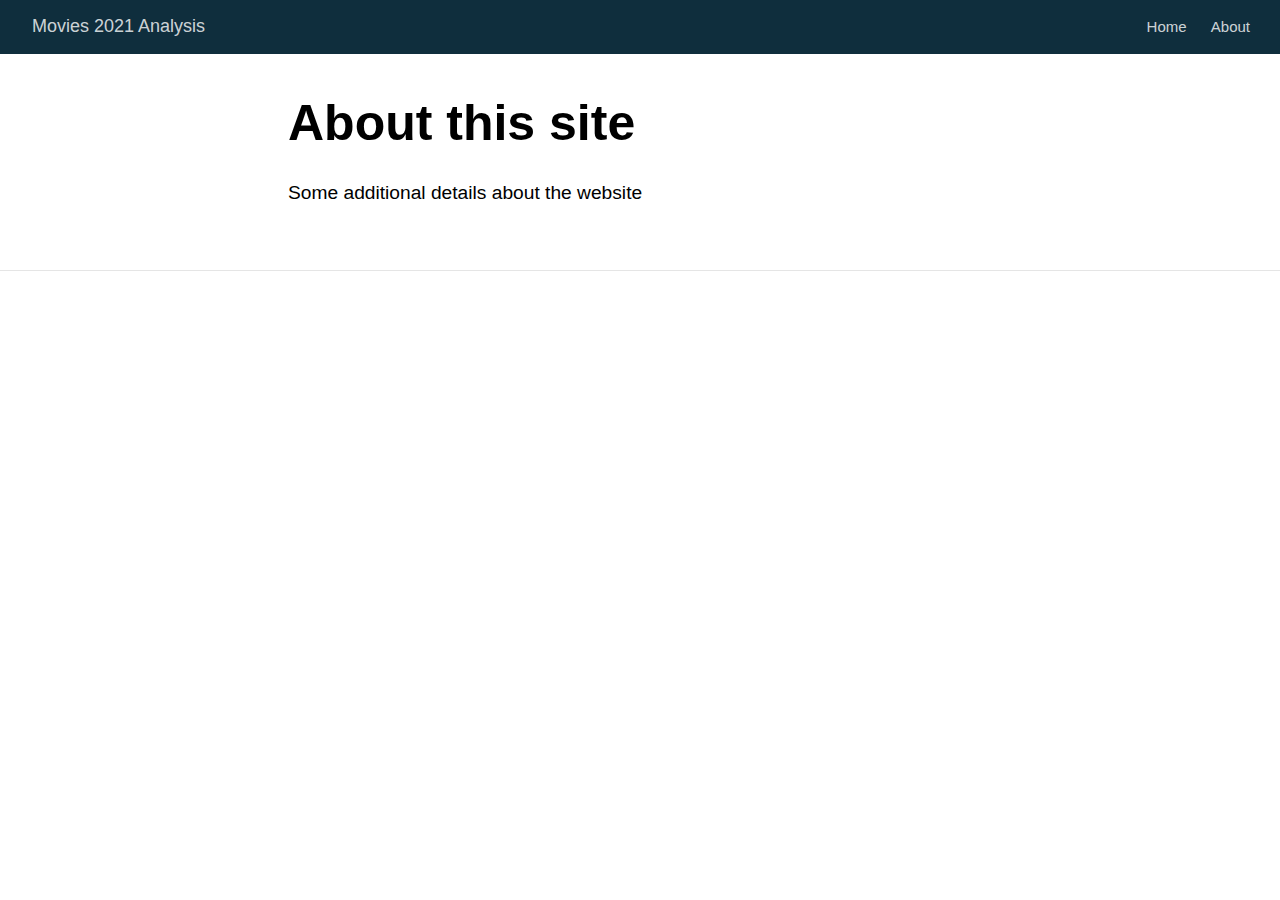
==== docs/about.html @ f2b8ff1b "intial version" ====
<!DOCTYPE html>

<html xmlns="http://www.w3.org/1999/xhtml" lang="" xml:lang="">

<head>
  <meta charset="utf-8"/>
  <meta name="viewport" content="width=device-width, initial-scale=1"/>
  <meta http-equiv="X-UA-Compatible" content="IE=Edge,chrome=1"/>
  <meta name="generator" content="distill" />

  <style type="text/css">
  /* Hide doc at startup (prevent jankiness while JS renders/transforms) */
  body {
    visibility: hidden;
  }
  </style>

 <!--radix_placeholder_import_source-->
 <!--/radix_placeholder_import_source-->

<style type="text/css">code{white-space: pre;}</style>
<style type="text/css" data-origin="pandoc">
pre > code.sourceCode { white-space: pre; position: relative; }
pre > code.sourceCode > span { display: inline-block; line-height: 1.25; }
pre > code.sourceCode > span:empty { height: 1.2em; }
.sourceCode { overflow: visible; }
code.sourceCode > span { color: inherit; text-decoration: inherit; }
div.sourceCode { margin: 1em 0; }
pre.sourceCode { margin: 0; }
@media screen {
div.sourceCode { overflow: auto; }
}
@media print {
pre > code.sourceCode { white-space: pre-wrap; }
pre > code.sourceCode > span { text-indent: -5em; padding-left: 5em; }
}
pre.numberSource code
  { counter-reset: source-line 0; }
pre.numberSource code > span
  { position: relative; left: -4em; counter-increment: source-line; }
pre.numberSource code > span > a:first-child::before
  { content: counter(source-line);
    position: relative; left: -1em; text-align: right; vertical-align: baseline;
    border: none; display: inline-block;
    -webkit-touch-callout: none; -webkit-user-select: none;
    -khtml-user-select: none; -moz-user-select: none;
    -ms-user-select: none; user-select: none;
    padding: 0 4px; width: 4em;
    color: #aaaaaa;
  }
pre.numberSource { margin-left: 3em; border-left: 1px solid #aaaaaa;  padding-left: 4px; }
div.sourceCode
  { color: #00769e; background-color: #f1f3f5; }
@media screen {
pre > code.sourceCode > span > a:first-child::before { text-decoration: underline; }
}
code span { color: #00769e; } /* Normal */
code span.al { color: #ad0000; } /* Alert */
code span.an { color: #5e5e5e; } /* Annotation */
code span.at { color: #657422; } /* Attribute */
code span.bn { color: #ad0000; } /* BaseN */
code span.bu { } /* BuiltIn */
code span.cf { color: #00769e; } /* ControlFlow */
code span.ch { color: #20794d; } /* Char */
code span.cn { color: #8f5902; } /* Constant */
code span.co { color: #5e5e5e; } /* Comment */
code span.cv { color: #5e5e5e; font-style: italic; } /* CommentVar */
code span.do { color: #5e5e5e; font-style: italic; } /* Documentation */
code span.dt { color: #ad0000; } /* DataType */
code span.dv { color: #ad0000; } /* DecVal */
code span.er { color: #ad0000; } /* Error */
code span.ex { } /* Extension */
code span.fl { color: #ad0000; } /* Float */
code span.fu { color: #4758ab; } /* Function */
code span.im { } /* Import */
code span.in { color: #5e5e5e; } /* Information */
code span.kw { color: #00769e; } /* Keyword */
code span.op { color: #5e5e5e; } /* Operator */
code span.ot { color: #00769e; } /* Other */
code span.pp { color: #ad0000; } /* Preprocessor */
code span.sc { color: #5e5e5e; } /* SpecialChar */
code span.ss { color: #20794d; } /* SpecialString */
code span.st { color: #20794d; } /* String */
code span.va { color: #111111; } /* Variable */
code span.vs { color: #20794d; } /* VerbatimString */
code span.wa { color: #5e5e5e; font-style: italic; } /* Warning */
</style>


  <!--radix_placeholder_meta_tags-->
  <title>Movies 2021 Analysis: About this site</title>

  <meta property="description" itemprop="description" content="Some additional details about the website"/>



  <!--  https://developers.facebook.com/docs/sharing/webmasters#markup -->
  <meta property="og:title" content="Movies 2021 Analysis: About this site"/>
  <meta property="og:type" content="article"/>
  <meta property="og:description" content="Some additional details about the website"/>
  <meta property="og:locale" content="en_US"/>
  <meta property="og:site_name" content="Movies 2021 Analysis"/>

  <!--  https://dev.twitter.com/cards/types/summary -->
  <meta property="twitter:card" content="summary"/>
  <meta property="twitter:title" content="Movies 2021 Analysis: About this site"/>
  <meta property="twitter:description" content="Some additional details about the website"/>

  <!--/radix_placeholder_meta_tags-->
  <!--radix_placeholder_rmarkdown_metadata-->

  <script type="text/json" id="radix-rmarkdown-metadata">
  {"type":"list","attributes":{"names":{"type":"character","attributes":{},"value":["title","description"]}},"value":[{"type":"character","attributes":{},"value":["About this site"]},{"type":"character","attributes":{},"value":["Some additional details about the website"]}]}
  </script>
  <!--/radix_placeholder_rmarkdown_metadata-->
  <!--radix_placeholder_navigation_in_header-->
  <meta name="distill:offset" content=""/>

  <script type="application/javascript">

    window.headroom_prevent_pin = false;

    window.document.addEventListener("DOMContentLoaded", function (event) {

      // initialize headroom for banner
      var header = $('header').get(0);
      var headerHeight = header.offsetHeight;
      var headroom = new Headroom(header, {
        tolerance: 5,
        onPin : function() {
          if (window.headroom_prevent_pin) {
            window.headroom_prevent_pin = false;
            headroom.unpin();
          }
        }
      });
      headroom.init();
      if(window.location.hash)
        headroom.unpin();
      $(header).addClass('headroom--transition');

      // offset scroll location for banner on hash change
      // (see: https://github.com/WickyNilliams/headroom.js/issues/38)
      window.addEventListener("hashchange", function(event) {
        window.scrollTo(0, window.pageYOffset - (headerHeight + 25));
      });

      // responsive menu
      $('.distill-site-header').each(function(i, val) {
        var topnav = $(this);
        var toggle = topnav.find('.nav-toggle');
        toggle.on('click', function() {
          topnav.toggleClass('responsive');
        });
      });

      // nav dropdowns
      $('.nav-dropbtn').click(function(e) {
        $(this).next('.nav-dropdown-content').toggleClass('nav-dropdown-active');
        $(this).parent().siblings('.nav-dropdown')
           .children('.nav-dropdown-content').removeClass('nav-dropdown-active');
      });
      $("body").click(function(e){
        $('.nav-dropdown-content').removeClass('nav-dropdown-active');
      });
      $(".nav-dropdown").click(function(e){
        e.stopPropagation();
      });
    });
  </script>

  <style type="text/css">

  /* Theme (user-documented overrideables for nav appearance) */

  .distill-site-nav {
    color: rgba(255, 255, 255, 0.8);
    background-color: #0F2E3D;
    font-size: 15px;
    font-weight: 300;
  }

  .distill-site-nav a {
    color: inherit;
    text-decoration: none;
  }

  .distill-site-nav a:hover {
    color: white;
  }

  @media print {
    .distill-site-nav {
      display: none;
    }
  }

  .distill-site-header {

  }

  .distill-site-footer {

  }


  /* Site Header */

  .distill-site-header {
    width: 100%;
    box-sizing: border-box;
    z-index: 3;
  }

  .distill-site-header .nav-left {
    display: inline-block;
    margin-left: 8px;
  }

  @media screen and (max-width: 768px) {
    .distill-site-header .nav-left {
      margin-left: 0;
    }
  }


  .distill-site-header .nav-right {
    float: right;
    margin-right: 8px;
  }

  .distill-site-header a,
  .distill-site-header .title {
    display: inline-block;
    text-align: center;
    padding: 14px 10px 14px 10px;
  }

  .distill-site-header .title {
    font-size: 18px;
    min-width: 150px;
  }

  .distill-site-header .logo {
    padding: 0;
  }

  .distill-site-header .logo img {
    display: none;
    max-height: 20px;
    width: auto;
    margin-bottom: -4px;
  }

  .distill-site-header .nav-image img {
    max-height: 18px;
    width: auto;
    display: inline-block;
    margin-bottom: -3px;
  }



  @media screen and (min-width: 1000px) {
    .distill-site-header .logo img {
      display: inline-block;
    }
    .distill-site-header .nav-left {
      margin-left: 20px;
    }
    .distill-site-header .nav-right {
      margin-right: 20px;
    }
    .distill-site-header .title {
      padding-left: 12px;
    }
  }


  .distill-site-header .nav-toggle {
    display: none;
  }

  .nav-dropdown {
    display: inline-block;
    position: relative;
  }

  .nav-dropdown .nav-dropbtn {
    border: none;
    outline: none;
    color: rgba(255, 255, 255, 0.8);
    padding: 16px 10px;
    background-color: transparent;
    font-family: inherit;
    font-size: inherit;
    font-weight: inherit;
    margin: 0;
    margin-top: 1px;
    z-index: 2;
  }

  .nav-dropdown-content {
    display: none;
    position: absolute;
    background-color: white;
    min-width: 200px;
    border: 1px solid rgba(0,0,0,0.15);
    border-radius: 4px;
    box-shadow: 0px 8px 16px 0px rgba(0,0,0,0.1);
    z-index: 1;
    margin-top: 2px;
    white-space: nowrap;
    padding-top: 4px;
    padding-bottom: 4px;
  }

  .nav-dropdown-content hr {
    margin-top: 4px;
    margin-bottom: 4px;
    border: none;
    border-bottom: 1px solid rgba(0, 0, 0, 0.1);
  }

  .nav-dropdown-active {
    display: block;
  }

  .nav-dropdown-content a, .nav-dropdown-content .nav-dropdown-header {
    color: black;
    padding: 6px 24px;
    text-decoration: none;
    display: block;
    text-align: left;
  }

  .nav-dropdown-content .nav-dropdown-header {
    display: block;
    padding: 5px 24px;
    padding-bottom: 0;
    text-transform: uppercase;
    font-size: 14px;
    color: #999999;
    white-space: nowrap;
  }

  .nav-dropdown:hover .nav-dropbtn {
    color: white;
  }

  .nav-dropdown-content a:hover {
    background-color: #ddd;
    color: black;
  }

  .nav-right .nav-dropdown-content {
    margin-left: -45%;
    right: 0;
  }

  @media screen and (max-width: 768px) {
    .distill-site-header a, .distill-site-header .nav-dropdown  {display: none;}
    .distill-site-header a.nav-toggle {
      float: right;
      display: block;
    }
    .distill-site-header .title {
      margin-left: 0;
    }
    .distill-site-header .nav-right {
      margin-right: 0;
    }
    .distill-site-header {
      overflow: hidden;
    }
    .nav-right .nav-dropdown-content {
      margin-left: 0;
    }
  }


  @media screen and (max-width: 768px) {
    .distill-site-header.responsive {position: relative; min-height: 500px; }
    .distill-site-header.responsive a.nav-toggle {
      position: absolute;
      right: 0;
      top: 0;
    }
    .distill-site-header.responsive a,
    .distill-site-header.responsive .nav-dropdown {
      display: block;
      text-align: left;
    }
    .distill-site-header.responsive .nav-left,
    .distill-site-header.responsive .nav-right {
      width: 100%;
    }
    .distill-site-header.responsive .nav-dropdown {float: none;}
    .distill-site-header.responsive .nav-dropdown-content {position: relative;}
    .distill-site-header.responsive .nav-dropdown .nav-dropbtn {
      display: block;
      width: 100%;
      text-align: left;
    }
  }

  /* Site Footer */

  .distill-site-footer {
    width: 100%;
    overflow: hidden;
    box-sizing: border-box;
    z-index: 3;
    margin-top: 30px;
    padding-top: 30px;
    padding-bottom: 30px;
    text-align: center;
  }

  /* Headroom */

  d-title {
    padding-top: 6rem;
  }

  @media print {
    d-title {
      padding-top: 4rem;
    }
  }

  .headroom {
    z-index: 1000;
    position: fixed;
    top: 0;
    left: 0;
    right: 0;
  }

  .headroom--transition {
    transition: all .4s ease-in-out;
  }

  .headroom--unpinned {
    top: -100px;
  }

  .headroom--pinned {
    top: 0;
  }

  /* adjust viewport for navbar height */
  /* helps vertically center bootstrap (non-distill) content */
  .min-vh-100 {
    min-height: calc(100vh - 100px) !important;
  }

  </style>

  <script src="site_libs/jquery-3.6.0/jquery-3.6.0.min.js"></script>
  <link href="site_libs/font-awesome-5.1.0/css/all.css" rel="stylesheet"/>
  <link href="site_libs/font-awesome-5.1.0/css/v4-shims.css" rel="stylesheet"/>
  <script src="site_libs/headroom-0.9.4/headroom.min.js"></script>
  <script src="site_libs/autocomplete-0.37.1/autocomplete.min.js"></script>
  <script src="site_libs/fuse-6.4.1/fuse.min.js"></script>

  <script type="application/javascript">

  function getMeta(metaName) {
    var metas = document.getElementsByTagName('meta');
    for (let i = 0; i < metas.length; i++) {
      if (metas[i].getAttribute('name') === metaName) {
        return metas[i].getAttribute('content');
      }
    }
    return '';
  }

  function offsetURL(url) {
    var offset = getMeta('distill:offset');
    return offset ? offset + '/' + url : url;
  }

  function createFuseIndex() {

    // create fuse index
    var options = {
      keys: [
        { name: 'title', weight: 20 },
        { name: 'categories', weight: 15 },
        { name: 'description', weight: 10 },
        { name: 'contents', weight: 5 },
      ],
      ignoreLocation: true,
      threshold: 0
    };
    var fuse = new window.Fuse([], options);

    // fetch the main search.json
    return fetch(offsetURL('search.json'))
      .then(function(response) {
        if (response.status == 200) {
          return response.json().then(function(json) {
            // index main articles
            json.articles.forEach(function(article) {
              fuse.add(article);
            });
            // download collections and index their articles
            return Promise.all(json.collections.map(function(collection) {
              return fetch(offsetURL(collection)).then(function(response) {
                if (response.status === 200) {
                  return response.json().then(function(articles) {
                    articles.forEach(function(article) {
                      fuse.add(article);
                    });
                  })
                } else {
                  return Promise.reject(
                    new Error('Unexpected status from search index request: ' +
                              response.status)
                  );
                }
              });
            })).then(function() {
              return fuse;
            });
          });

        } else {
          return Promise.reject(
            new Error('Unexpected status from search index request: ' +
                        response.status)
          );
        }
      });
  }

  window.document.addEventListener("DOMContentLoaded", function (event) {

    // get search element (bail if we don't have one)
    var searchEl = window.document.getElementById('distill-search');
    if (!searchEl)
      return;

    createFuseIndex()
      .then(function(fuse) {

        // make search box visible
        searchEl.classList.remove('hidden');

        // initialize autocomplete
        var options = {
          autoselect: true,
          hint: false,
          minLength: 2,
        };
        window.autocomplete(searchEl, options, [{
          source: function(query, callback) {
            const searchOptions = {
              isCaseSensitive: false,
              shouldSort: true,
              minMatchCharLength: 2,
              limit: 10,
            };
            var results = fuse.search(query, searchOptions);
            callback(results
              .map(function(result) { return result.item; })
            );
          },
          templates: {
            suggestion: function(suggestion) {
              var img = suggestion.preview && Object.keys(suggestion.preview).length > 0
                ? `<img src="${offsetURL(suggestion.preview)}"</img>`
                : '';
              var html = `
                <div class="search-item">
                  <h3>${suggestion.title}</h3>
                  <div class="search-item-description">
                    ${suggestion.description || ''}
                  </div>
                  <div class="search-item-preview">
                    ${img}
                  </div>
                </div>
              `;
              return html;
            }
          }
        }]).on('autocomplete:selected', function(event, suggestion) {
          window.location.href = offsetURL(suggestion.path);
        });
        // remove inline display style on autocompleter (we want to
        // manage responsive display via css)
        $('.algolia-autocomplete').css("display", "");
      })
      .catch(function(error) {
        console.log(error);
      });

  });

  </script>

  <style type="text/css">

  .nav-search {
    font-size: x-small;
  }

  /* Algolioa Autocomplete */

  .algolia-autocomplete {
    display: inline-block;
    margin-left: 10px;
    vertical-align: sub;
    background-color: white;
    color: black;
    padding: 6px;
    padding-top: 8px;
    padding-bottom: 0;
    border-radius: 6px;
    border: 1px #0F2E3D solid;
    width: 180px;
  }


  @media screen and (max-width: 768px) {
    .distill-site-nav .algolia-autocomplete {
      display: none;
      visibility: hidden;
    }
    .distill-site-nav.responsive .algolia-autocomplete {
      display: inline-block;
      visibility: visible;
    }
    .distill-site-nav.responsive .algolia-autocomplete .aa-dropdown-menu {
      margin-left: 0;
      width: 400px;
      max-height: 400px;
    }
  }

  .algolia-autocomplete .aa-input, .algolia-autocomplete .aa-hint {
    width: 90%;
    outline: none;
    border: none;
  }

  .algolia-autocomplete .aa-hint {
    color: #999;
  }
  .algolia-autocomplete .aa-dropdown-menu {
    width: 550px;
    max-height: 70vh;
    overflow-x: visible;
    overflow-y: scroll;
    padding: 5px;
    margin-top: 3px;
    margin-left: -150px;
    background-color: #fff;
    border-radius: 5px;
    border: 1px solid #999;
    border-top: none;
  }

  .algolia-autocomplete .aa-dropdown-menu .aa-suggestion {
    cursor: pointer;
    padding: 5px 4px;
    border-bottom: 1px solid #eee;
  }

  .algolia-autocomplete .aa-dropdown-menu .aa-suggestion:last-of-type {
    border-bottom: none;
    margin-bottom: 2px;
  }

  .algolia-autocomplete .aa-dropdown-menu .aa-suggestion .search-item {
    overflow: hidden;
    font-size: 0.8em;
    line-height: 1.4em;
  }

  .algolia-autocomplete .aa-dropdown-menu .aa-suggestion .search-item h3 {
    font-size: 1rem;
    margin-block-start: 0;
    margin-block-end: 5px;
  }

  .algolia-autocomplete .aa-dropdown-menu .aa-suggestion .search-item-description {
    display: inline-block;
    overflow: hidden;
    height: 2.8em;
    width: 80%;
    margin-right: 4%;
  }

  .algolia-autocomplete .aa-dropdown-menu .aa-suggestion .search-item-preview {
    display: inline-block;
    width: 15%;
  }

  .algolia-autocomplete .aa-dropdown-menu .aa-suggestion .search-item-preview img {
    height: 3em;
    width: auto;
    display: none;
  }

  .algolia-autocomplete .aa-dropdown-menu .aa-suggestion .search-item-preview img[src] {
    display: initial;
  }

  .algolia-autocomplete .aa-dropdown-menu .aa-suggestion.aa-cursor {
    background-color: #eee;
  }
  .algolia-autocomplete .aa-dropdown-menu .aa-suggestion em {
    font-weight: bold;
    font-style: normal;
  }

  </style>


  <!--/radix_placeholder_navigation_in_header-->
  <!--radix_placeholder_distill-->

  <style type="text/css">

  body {
    background-color: white;
  }

  .pandoc-table {
    width: 100%;
  }

  .pandoc-table>caption {
    margin-bottom: 10px;
  }

  .pandoc-table th:not([align]) {
    text-align: left;
  }

  .pagedtable-footer {
    font-size: 15px;
  }

  d-byline .byline {
    grid-template-columns: 2fr 2fr;
  }

  d-byline .byline h3 {
    margin-block-start: 1.5em;
  }

  d-byline .byline .authors-affiliations h3 {
    margin-block-start: 0.5em;
  }

  .authors-affiliations .orcid-id {
    width: 16px;
    height:16px;
    margin-left: 4px;
    margin-right: 4px;
    vertical-align: middle;
    padding-bottom: 2px;
  }

  d-title .dt-tags {
    margin-top: 1em;
    grid-column: text;
  }

  .dt-tags .dt-tag {
    text-decoration: none;
    display: inline-block;
    color: rgba(0,0,0,0.6);
    padding: 0em 0.4em;
    margin-right: 0.5em;
    margin-bottom: 0.4em;
    font-size: 70%;
    border: 1px solid rgba(0,0,0,0.2);
    border-radius: 3px;
    text-transform: uppercase;
    font-weight: 500;
  }

  d-article table.gt_table td,
  d-article table.gt_table th {
    border-bottom: none;
  }

  .html-widget {
    margin-bottom: 2.0em;
  }

  .l-screen-inset {
    padding-right: 16px;
  }

  .l-screen .caption {
    margin-left: 10px;
  }

  .shaded {
    background: rgb(247, 247, 247);
    padding-top: 20px;
    padding-bottom: 20px;
    border-top: 1px solid rgba(0, 0, 0, 0.1);
    border-bottom: 1px solid rgba(0, 0, 0, 0.1);
  }

  .shaded .html-widget {
    margin-bottom: 0;
    border: 1px solid rgba(0, 0, 0, 0.1);
  }

  .shaded .shaded-content {
    background: white;
  }

  .text-output {
    margin-top: 0;
    line-height: 1.5em;
  }

  .hidden {
    display: none !important;
  }

  d-article {
    padding-top: 2.5rem;
    padding-bottom: 30px;
  }

  d-appendix {
    padding-top: 30px;
  }

  d-article>p>img {
    width: 100%;
  }

  d-article h2 {
    margin: 1rem 0 1.5rem 0;
  }

  d-article h3 {
    margin-top: 1.5rem;
  }

  d-article iframe {
    border: 1px solid rgba(0, 0, 0, 0.1);
    margin-bottom: 2.0em;
    width: 100%;
  }

  /* Tweak code blocks */

  d-article div.sourceCode code,
  d-article pre code {
    font-family: Consolas, Monaco, 'Andale Mono', 'Ubuntu Mono', monospace;
  }

  d-article pre,
  d-article div.sourceCode,
  d-article div.sourceCode pre {
    overflow: auto;
  }

  d-article div.sourceCode {
    background-color: white;
  }

  d-article div.sourceCode pre {
    padding-left: 10px;
    font-size: 12px;
    border-left: 2px solid rgba(0,0,0,0.1);
  }

  d-article pre {
    font-size: 12px;
    color: black;
    background: none;
    margin-top: 0;
    text-align: left;
    white-space: pre;
    word-spacing: normal;
    word-break: normal;
    word-wrap: normal;
    line-height: 1.5;

    -moz-tab-size: 4;
    -o-tab-size: 4;
    tab-size: 4;

    -webkit-hyphens: none;
    -moz-hyphens: none;
    -ms-hyphens: none;
    hyphens: none;
  }

  d-article pre a {
    border-bottom: none;
  }

  d-article pre a:hover {
    border-bottom: none;
    text-decoration: underline;
  }

  d-article details {
    grid-column: text;
    margin-bottom: 0.8em;
  }

  @media(min-width: 768px) {

  d-article pre,
  d-article div.sourceCode,
  d-article div.sourceCode pre {
    overflow: visible !important;
  }

  d-article div.sourceCode pre {
    padding-left: 18px;
    font-size: 14px;
  }

  d-article pre {
    font-size: 14px;
  }

  }

  figure img.external {
    background: white;
    border: 1px solid rgba(0, 0, 0, 0.1);
    box-shadow: 0 1px 8px rgba(0, 0, 0, 0.1);
    padding: 18px;
    box-sizing: border-box;
  }

  /* CSS for d-contents */

  .d-contents {
    grid-column: text;
    color: rgba(0,0,0,0.8);
    font-size: 0.9em;
    padding-bottom: 1em;
    margin-bottom: 1em;
    padding-bottom: 0.5em;
    margin-bottom: 1em;
    padding-left: 0.25em;
    justify-self: start;
  }

  @media(min-width: 1000px) {
    .d-contents.d-contents-float {
      height: 0;
      grid-column-start: 1;
      grid-column-end: 4;
      justify-self: center;
      padding-right: 3em;
      padding-left: 2em;
    }
  }

  .d-contents nav h3 {
    font-size: 18px;
    margin-top: 0;
    margin-bottom: 1em;
  }

  .d-contents li {
    list-style-type: none
  }

  .d-contents nav > ul {
    padding-left: 0;
  }

  .d-contents ul {
    padding-left: 1em
  }

  .d-contents nav ul li {
    margin-top: 0.6em;
    margin-bottom: 0.2em;
  }

  .d-contents nav a {
    font-size: 13px;
    border-bottom: none;
    text-decoration: none
    color: rgba(0, 0, 0, 0.8);
  }

  .d-contents nav a:hover {
    text-decoration: underline solid rgba(0, 0, 0, 0.6)
  }

  .d-contents nav > ul > li > a {
    font-weight: 600;
  }

  .d-contents nav > ul > li > ul {
    font-weight: inherit;
  }

  .d-contents nav > ul > li > ul > li {
    margin-top: 0.2em;
  }


  .d-contents nav ul {
    margin-top: 0;
    margin-bottom: 0.25em;
  }

  .d-article-with-toc h2:nth-child(2) {
    margin-top: 0;
  }


  /* Figure */

  .figure {
    position: relative;
    margin-bottom: 2.5em;
    margin-top: 1.5em;
  }

  .figure .caption {
    color: rgba(0, 0, 0, 0.6);
    font-size: 12px;
    line-height: 1.5em;
  }

  .figure img.external {
    background: white;
    border: 1px solid rgba(0, 0, 0, 0.1);
    box-shadow: 0 1px 8px rgba(0, 0, 0, 0.1);
    padding: 18px;
    box-sizing: border-box;
  }

  .figure .caption a {
    color: rgba(0, 0, 0, 0.6);
  }

  .figure .caption b,
  .figure .caption strong, {
    font-weight: 600;
    color: rgba(0, 0, 0, 1.0);
  }

  /* Citations */

  d-article .citation {
    color: inherit;
    cursor: inherit;
  }

  div.hanging-indent{
    margin-left: 1em; text-indent: -1em;
  }

  /* Citation hover box */

  .tippy-box[data-theme~=light-border] {
    background-color: rgba(250, 250, 250, 0.95);
  }

  .tippy-content > p {
    margin-bottom: 0;
    padding: 2px;
  }


  /* Tweak 1000px media break to show more text */

  @media(min-width: 1000px) {
    .base-grid,
    distill-header,
    d-title,
    d-abstract,
    d-article,
    d-appendix,
    distill-appendix,
    d-byline,
    d-footnote-list,
    d-citation-list,
    distill-footer {
      grid-template-columns: [screen-start] 1fr [page-start kicker-start] 80px [middle-start] 50px [text-start kicker-end] 65px 65px 65px 65px 65px 65px 65px 65px [text-end gutter-start] 65px [middle-end] 65px [page-end gutter-end] 1fr [screen-end];
      grid-column-gap: 16px;
    }

    .grid {
      grid-column-gap: 16px;
    }

    d-article {
      font-size: 1.06rem;
      line-height: 1.7em;
    }
    figure .caption, .figure .caption, figure figcaption {
      font-size: 13px;
    }
  }

  @media(min-width: 1180px) {
    .base-grid,
    distill-header,
    d-title,
    d-abstract,
    d-article,
    d-appendix,
    distill-appendix,
    d-byline,
    d-footnote-list,
    d-citation-list,
    distill-footer {
      grid-template-columns: [screen-start] 1fr [page-start kicker-start] 60px [middle-start] 60px [text-start kicker-end] 60px 60px 60px 60px 60px 60px 60px 60px [text-end gutter-start] 60px [middle-end] 60px [page-end gutter-end] 1fr [screen-end];
      grid-column-gap: 32px;
    }

    .grid {
      grid-column-gap: 32px;
    }
  }


  /* Get the citation styles for the appendix (not auto-injected on render since
     we do our own rendering of the citation appendix) */

  d-appendix .citation-appendix,
  .d-appendix .citation-appendix {
    font-size: 11px;
    line-height: 15px;
    border-left: 1px solid rgba(0, 0, 0, 0.1);
    padding-left: 18px;
    border: 1px solid rgba(0,0,0,0.1);
    background: rgba(0, 0, 0, 0.02);
    padding: 10px 18px;
    border-radius: 3px;
    color: rgba(150, 150, 150, 1);
    overflow: hidden;
    margin-top: -12px;
    white-space: pre-wrap;
    word-wrap: break-word;
  }

  /* Include appendix styles here so they can be overridden */

  d-appendix {
    contain: layout style;
    font-size: 0.8em;
    line-height: 1.7em;
    margin-top: 60px;
    margin-bottom: 0;
    border-top: 1px solid rgba(0, 0, 0, 0.1);
    color: rgba(0,0,0,0.5);
    padding-top: 60px;
    padding-bottom: 48px;
  }

  d-appendix h3 {
    grid-column: page-start / text-start;
    font-size: 15px;
    font-weight: 500;
    margin-top: 1em;
    margin-bottom: 0;
    color: rgba(0,0,0,0.65);
  }

  d-appendix h3 + * {
    margin-top: 1em;
  }

  d-appendix ol {
    padding: 0 0 0 15px;
  }

  @media (min-width: 768px) {
    d-appendix ol {
      padding: 0 0 0 30px;
      margin-left: -30px;
    }
  }

  d-appendix li {
    margin-bottom: 1em;
  }

  d-appendix a {
    color: rgba(0, 0, 0, 0.6);
  }

  d-appendix > * {
    grid-column: text;
  }

  d-appendix > d-footnote-list,
  d-appendix > d-citation-list,
  d-appendix > distill-appendix {
    grid-column: screen;
  }

  /* Include footnote styles here so they can be overridden */

  d-footnote-list {
    contain: layout style;
  }

  d-footnote-list > * {
    grid-column: text;
  }

  d-footnote-list a.footnote-backlink {
    color: rgba(0,0,0,0.3);
    padding-left: 0.5em;
  }



  /* Anchor.js */

  .anchorjs-link {
    /*transition: all .25s linear; */
    text-decoration: none;
    border-bottom: none;
  }
  *:hover > .anchorjs-link {
    margin-left: -1.125em !important;
    text-decoration: none;
    border-bottom: none;
  }

  /* Social footer */

  .social_footer {
    margin-top: 30px;
    margin-bottom: 0;
    color: rgba(0,0,0,0.67);
  }

  .disqus-comments {
    margin-right: 30px;
  }

  .disqus-comment-count {
    border-bottom: 1px solid rgba(0, 0, 0, 0.4);
    cursor: pointer;
  }

  #disqus_thread {
    margin-top: 30px;
  }

  .article-sharing a {
    border-bottom: none;
    margin-right: 8px;
  }

  .article-sharing a:hover {
    border-bottom: none;
  }

  .sidebar-section.subscribe {
    font-size: 12px;
    line-height: 1.6em;
  }

  .subscribe p {
    margin-bottom: 0.5em;
  }


  .article-footer .subscribe {
    font-size: 15px;
    margin-top: 45px;
  }


  .sidebar-section.custom {
    font-size: 12px;
    line-height: 1.6em;
  }

  .custom p {
    margin-bottom: 0.5em;
  }

  /* Styles for listing layout (hide title) */
  .layout-listing d-title, .layout-listing .d-title {
    display: none;
  }

  /* Styles for posts lists (not auto-injected) */


  .posts-with-sidebar {
    padding-left: 45px;
    padding-right: 45px;
  }

  .posts-list .description h2,
  .posts-list .description p {
    font-family: -apple-system, BlinkMacSystemFont, "Segoe UI", Roboto, Oxygen, Ubuntu, Cantarell, "Fira Sans", "Droid Sans", "Helvetica Neue", Arial, sans-serif;
  }

  .posts-list .description h2 {
    font-weight: 700;
    border-bottom: none;
    padding-bottom: 0;
  }

  .posts-list h2.post-tag {
    border-bottom: 1px solid rgba(0, 0, 0, 0.2);
    padding-bottom: 12px;
  }
  .posts-list {
    margin-top: 60px;
    margin-bottom: 24px;
  }

  .posts-list .post-preview {
    text-decoration: none;
    overflow: hidden;
    display: block;
    border-bottom: 1px solid rgba(0, 0, 0, 0.1);
    padding: 24px 0;
  }

  .post-preview-last {
    border-bottom: none !important;
  }

  .posts-list .posts-list-caption {
    grid-column: screen;
    font-weight: 400;
  }

  .posts-list .post-preview h2 {
    margin: 0 0 6px 0;
    line-height: 1.2em;
    font-style: normal;
    font-size: 24px;
  }

  .posts-list .post-preview p {
    margin: 0 0 12px 0;
    line-height: 1.4em;
    font-size: 16px;
  }

  .posts-list .post-preview .thumbnail {
    box-sizing: border-box;
    margin-bottom: 24px;
    position: relative;
    max-width: 500px;
  }
  .posts-list .post-preview img {
    width: 100%;
    display: block;
  }

  .posts-list .metadata {
    font-size: 12px;
    line-height: 1.4em;
    margin-bottom: 18px;
  }

  .posts-list .metadata > * {
    display: inline-block;
  }

  .posts-list .metadata .publishedDate {
    margin-right: 2em;
  }

  .posts-list .metadata .dt-authors {
    display: block;
    margin-top: 0.3em;
    margin-right: 2em;
  }

  .posts-list .dt-tags {
    display: block;
    line-height: 1em;
  }

  .posts-list .dt-tags .dt-tag {
    display: inline-block;
    color: rgba(0,0,0,0.6);
    padding: 0.3em 0.4em;
    margin-right: 0.2em;
    margin-bottom: 0.4em;
    font-size: 60%;
    border: 1px solid rgba(0,0,0,0.2);
    border-radius: 3px;
    text-transform: uppercase;
    font-weight: 500;
  }

  .posts-list img {
    opacity: 1;
  }

  .posts-list img[data-src] {
    opacity: 0;
  }

  .posts-more {
    clear: both;
  }


  .posts-sidebar {
    font-size: 16px;
  }

  .posts-sidebar h3 {
    font-size: 16px;
    margin-top: 0;
    margin-bottom: 0.5em;
    font-weight: 400;
    text-transform: uppercase;
  }

  .sidebar-section {
    margin-bottom: 30px;
  }

  .categories ul {
    list-style-type: none;
    margin: 0;
    padding: 0;
  }

  .categories li {
    color: rgba(0, 0, 0, 0.8);
    margin-bottom: 0;
  }

  .categories li>a {
    border-bottom: none;
  }

  .categories li>a:hover {
    border-bottom: 1px solid rgba(0, 0, 0, 0.4);
  }

  .categories .active {
    font-weight: 600;
  }

  .categories .category-count {
    color: rgba(0, 0, 0, 0.4);
  }


  @media(min-width: 768px) {
    .posts-list .post-preview h2 {
      font-size: 26px;
    }
    .posts-list .post-preview .thumbnail {
      float: right;
      width: 30%;
      margin-bottom: 0;
    }
    .posts-list .post-preview .description {
      float: left;
      width: 45%;
    }
    .posts-list .post-preview .metadata {
      float: left;
      width: 20%;
      margin-top: 8px;
    }
    .posts-list .post-preview p {
      margin: 0 0 12px 0;
      line-height: 1.5em;
      font-size: 16px;
    }
    .posts-with-sidebar .posts-list {
      float: left;
      width: 75%;
    }
    .posts-with-sidebar .posts-sidebar {
      float: right;
      width: 20%;
      margin-top: 60px;
      padding-top: 24px;
      padding-bottom: 24px;
    }
  }


  /* Improve display for browsers without grid (IE/Edge <= 15) */

  .downlevel {
    line-height: 1.6em;
    font-family: -apple-system, BlinkMacSystemFont, "Segoe UI", Roboto, Oxygen, Ubuntu, Cantarell, "Fira Sans", "Droid Sans", "Helvetica Neue", Arial, sans-serif;
    margin: 0;
  }

  .downlevel .d-title {
    padding-top: 6rem;
    padding-bottom: 1.5rem;
  }

  .downlevel .d-title h1 {
    font-size: 50px;
    font-weight: 700;
    line-height: 1.1em;
    margin: 0 0 0.5rem;
  }

  .downlevel .d-title p {
    font-weight: 300;
    font-size: 1.2rem;
    line-height: 1.55em;
    margin-top: 0;
  }

  .downlevel .d-byline {
    padding-top: 0.8em;
    padding-bottom: 0.8em;
    font-size: 0.8rem;
    line-height: 1.8em;
  }

  .downlevel .section-separator {
    border: none;
    border-top: 1px solid rgba(0, 0, 0, 0.1);
  }

  .downlevel .d-article {
    font-size: 1.06rem;
    line-height: 1.7em;
    padding-top: 1rem;
    padding-bottom: 2rem;
  }


  .downlevel .d-appendix {
    padding-left: 0;
    padding-right: 0;
    max-width: none;
    font-size: 0.8em;
    line-height: 1.7em;
    margin-bottom: 0;
    color: rgba(0,0,0,0.5);
    padding-top: 40px;
    padding-bottom: 48px;
  }

  .downlevel .footnotes ol {
    padding-left: 13px;
  }

  .downlevel .base-grid,
  .downlevel .distill-header,
  .downlevel .d-title,
  .downlevel .d-abstract,
  .downlevel .d-article,
  .downlevel .d-appendix,
  .downlevel .distill-appendix,
  .downlevel .d-byline,
  .downlevel .d-footnote-list,
  .downlevel .d-citation-list,
  .downlevel .distill-footer,
  .downlevel .appendix-bottom,
  .downlevel .posts-container {
    padding-left: 40px;
    padding-right: 40px;
  }

  @media(min-width: 768px) {
    .downlevel .base-grid,
    .downlevel .distill-header,
    .downlevel .d-title,
    .downlevel .d-abstract,
    .downlevel .d-article,
    .downlevel .d-appendix,
    .downlevel .distill-appendix,
    .downlevel .d-byline,
    .downlevel .d-footnote-list,
    .downlevel .d-citation-list,
    .downlevel .distill-footer,
    .downlevel .appendix-bottom,
    .downlevel .posts-container {
    padding-left: 150px;
    padding-right: 150px;
    max-width: 900px;
  }
  }

  .downlevel pre code {
    display: block;
    border-left: 2px solid rgba(0, 0, 0, .1);
    padding: 0 0 0 20px;
    font-size: 14px;
  }

  .downlevel code, .downlevel pre {
    color: black;
    background: none;
    font-family: Consolas, Monaco, 'Andale Mono', 'Ubuntu Mono', monospace;
    text-align: left;
    white-space: pre;
    word-spacing: normal;
    word-break: normal;
    word-wrap: normal;
    line-height: 1.5;

    -moz-tab-size: 4;
    -o-tab-size: 4;
    tab-size: 4;

    -webkit-hyphens: none;
    -moz-hyphens: none;
    -ms-hyphens: none;
    hyphens: none;
  }

  .downlevel .posts-list .post-preview {
    color: inherit;
  }



  </style>

  <script type="application/javascript">

  function is_downlevel_browser() {
    if (bowser.isUnsupportedBrowser({ msie: "12", msedge: "16"},
                                   window.navigator.userAgent)) {
      return true;
    } else {
      return window.load_distill_framework === undefined;
    }
  }

  // show body when load is complete
  function on_load_complete() {

    // add anchors
    if (window.anchors) {
      window.anchors.options.placement = 'left';
      window.anchors.add('d-article > h2, d-article > h3, d-article > h4, d-article > h5');
    }


    // set body to visible
    document.body.style.visibility = 'visible';

    // force redraw for leaflet widgets
    if (window.HTMLWidgets) {
      var maps = window.HTMLWidgets.findAll(".leaflet");
      $.each(maps, function(i, el) {
        var map = this.getMap();
        map.invalidateSize();
        map.eachLayer(function(layer) {
          if (layer instanceof L.TileLayer)
            layer.redraw();
        });
      });
    }

    // trigger 'shown' so htmlwidgets resize
    $('d-article').trigger('shown');
  }

  function init_distill() {

    init_common();

    // create front matter
    var front_matter = $('<d-front-matter></d-front-matter>');
    $('#distill-front-matter').wrap(front_matter);

    // create d-title
    $('.d-title').changeElementType('d-title');

    // create d-byline
    var byline = $('<d-byline></d-byline>');
    $('.d-byline').replaceWith(byline);

    // create d-article
    var article = $('<d-article></d-article>');
    $('.d-article').wrap(article).children().unwrap();

    // move posts container into article
    $('.posts-container').appendTo($('d-article'));

    // create d-appendix
    $('.d-appendix').changeElementType('d-appendix');

    // flag indicating that we have appendix items
    var appendix = $('.appendix-bottom').children('h3').length > 0;

    // replace footnotes with <d-footnote>
    $('.footnote-ref').each(function(i, val) {
      appendix = true;
      var href = $(this).attr('href');
      var id = href.replace('#', '');
      var fn = $('#' + id);
      var fn_p = $('#' + id + '>p');
      fn_p.find('.footnote-back').remove();
      var text = fn_p.html();
      var dtfn = $('<d-footnote></d-footnote>');
      dtfn.html(text);
      $(this).replaceWith(dtfn);
    });
    // remove footnotes
    $('.footnotes').remove();

    // move refs into #references-listing
    $('#references-listing').replaceWith($('#refs'));

    $('h1.appendix, h2.appendix').each(function(i, val) {
      $(this).changeElementType('h3');
    });
    $('h3.appendix').each(function(i, val) {
      var id = $(this).attr('id');
      $('.d-contents a[href="#' + id + '"]').parent().remove();
      appendix = true;
      $(this).nextUntil($('h1, h2, h3')).addBack().appendTo($('d-appendix'));
    });

    // show d-appendix if we have appendix content
    $("d-appendix").css('display', appendix ? 'grid' : 'none');

    // localize layout chunks to just output
    $('.layout-chunk').each(function(i, val) {

      // capture layout
      var layout = $(this).attr('data-layout');

      // apply layout to markdown level block elements
      var elements = $(this).children().not('details, div.sourceCode, pre, script');
      elements.each(function(i, el) {
        var layout_div = $('<div class="' + layout + '"></div>');
        if (layout_div.hasClass('shaded')) {
          var shaded_content = $('<div class="shaded-content"></div>');
          $(this).wrap(shaded_content);
          $(this).parent().wrap(layout_div);
        } else {
          $(this).wrap(layout_div);
        }
      });


      // unwrap the layout-chunk div
      $(this).children().unwrap();
    });

    // remove code block used to force  highlighting css
    $('.distill-force-highlighting-css').parent().remove();

    // remove empty line numbers inserted by pandoc when using a
    // custom syntax highlighting theme
    $('code.sourceCode a:empty').remove();

    // load distill framework
    load_distill_framework();

    // wait for window.distillRunlevel == 4 to do post processing
    function distill_post_process() {

      if (!window.distillRunlevel || window.distillRunlevel < 4)
        return;

      // hide author/affiliations entirely if we have no authors
      var front_matter = JSON.parse($("#distill-front-matter").html());
      var have_authors = front_matter.authors && front_matter.authors.length > 0;
      if (!have_authors)
        $('d-byline').addClass('hidden');

      // article with toc class
      $('.d-contents').parent().addClass('d-article-with-toc');

      // strip links that point to #
      $('.authors-affiliations').find('a[href="#"]').removeAttr('href');

      // add orcid ids
      $('.authors-affiliations').find('.author').each(function(i, el) {
        var orcid_id = front_matter.authors[i].orcidID;
        if (orcid_id) {
          var a = $('<a></a>');
          a.attr('href', 'https://orcid.org/' + orcid_id);
          var img = $('<img></img>');
          img.addClass('orcid-id');
          img.attr('alt', 'ORCID ID');
          img.attr('src','[data-uri]');
          a.append(img);
          $(this).append(a);
        }
      });

      // hide elements of author/affiliations grid that have no value
      function hide_byline_column(caption) {
        $('d-byline').find('h3:contains("' + caption + '")').parent().css('visibility', 'hidden');
      }

      // affiliations
      var have_affiliations = false;
      for (var i = 0; i<front_matter.authors.length; ++i) {
        var author = front_matter.authors[i];
        if (author.affiliation !== "&nbsp;") {
          have_affiliations = true;
          break;
        }
      }
      if (!have_affiliations)
        $('d-byline').find('h3:contains("Affiliations")').css('visibility', 'hidden');

      // published date
      if (!front_matter.publishedDate)
        hide_byline_column("Published");

      // document object identifier
      var doi = $('d-byline').find('h3:contains("DOI")');
      var doi_p = doi.next().empty();
      if (!front_matter.doi) {
        // if we have a citation and valid citationText then link to that
        if ($('#citation').length > 0 && front_matter.citationText) {
          doi.html('Citation');
          $('<a href="#citation"></a>')
            .text(front_matter.citationText)
            .appendTo(doi_p);
        } else {
          hide_byline_column("DOI");
        }
      } else {
        $('<a></a>')
           .attr('href', "https://doi.org/" + front_matter.doi)
           .html(front_matter.doi)
           .appendTo(doi_p);
      }

       // change plural form of authors/affiliations
      if (front_matter.authors.length === 1) {
        var grid = $('.authors-affiliations');
        grid.children('h3:contains("Authors")').text('Author');
        grid.children('h3:contains("Affiliations")').text('Affiliation');
      }

      // remove d-appendix and d-footnote-list local styles
      $('d-appendix > style:first-child').remove();
      $('d-footnote-list > style:first-child').remove();

      // move appendix-bottom entries to the bottom
      $('.appendix-bottom').appendTo('d-appendix').children().unwrap();
      $('.appendix-bottom').remove();

      // hoverable references
      $('span.citation[data-cites]').each(function() {
        if ($(this).children()[0].nodeName == "D-FOOTNOTE") {
          var fn = $(this).children()[0]
          $(this).html(fn.shadowRoot.querySelector("sup"))
          $(this).id = fn.id
          fn.remove()
        }
        var refs = $(this).attr('data-cites').split(" ");
        var refHtml = refs.map(function(ref) {
          return "<p>" + $('#ref-' + ref).html() + "</p>";
        }).join("\n");
        window.tippy(this, {
          allowHTML: true,
          content: refHtml,
          maxWidth: 500,
          interactive: true,
          interactiveBorder: 10,
          theme: 'light-border',
          placement: 'bottom-start'
        });
      });

      // fix footnotes in tables (#411)
      // replacing broken distill.pub feature
      $('table d-footnote').each(function() {
        // we replace internal showAtNode methode which is triggered when hovering a footnote
        this.hoverBox.showAtNode = function(node) {
          // ported from https://github.com/distillpub/template/pull/105/files
          calcOffset = function(elem) {
              let x = elem.offsetLeft;
              let y = elem.offsetTop;
              // Traverse upwards until an `absolute` element is found or `elem`
              // becomes null.
              while (elem = elem.offsetParent && elem.style.position != 'absolute') {
                  x += elem.offsetLeft;
                  y += elem.offsetTop;
              }

              return { left: x, top: y };
          }
          // https://developer.mozilla.org/en-US/docs/Web/API/HTMLElement/offsetTop
          const bbox = node.getBoundingClientRect();
          const offset = calcOffset(node);
          this.show([offset.left + bbox.width, offset.top + bbox.height]);
        }
      })

      // clear polling timer
      clearInterval(tid);

      // show body now that everything is ready
      on_load_complete();
    }

    var tid = setInterval(distill_post_process, 50);
    distill_post_process();

  }

  function init_downlevel() {

    init_common();

     // insert hr after d-title
    $('.d-title').after($('<hr class="section-separator"/>'));

    // check if we have authors
    var front_matter = JSON.parse($("#distill-front-matter").html());
    var have_authors = front_matter.authors && front_matter.authors.length > 0;

    // manage byline/border
    if (!have_authors)
      $('.d-byline').remove();
    $('.d-byline').after($('<hr class="section-separator"/>'));
    $('.d-byline a').remove();

    // remove toc
    $('.d-contents').remove();

    // move appendix elements
    $('h1.appendix, h2.appendix').each(function(i, val) {
      $(this).changeElementType('h3');
    });
    $('h3.appendix').each(function(i, val) {
      $(this).nextUntil($('h1, h2, h3')).addBack().appendTo($('.d-appendix'));
    });


    // inject headers into references and footnotes
    var refs_header = $('<h3></h3>');
    refs_header.text('References');
    $('#refs').prepend(refs_header);

    var footnotes_header = $('<h3></h3');
    footnotes_header.text('Footnotes');
    $('.footnotes').children('hr').first().replaceWith(footnotes_header);

    // move appendix-bottom entries to the bottom
    $('.appendix-bottom').appendTo('.d-appendix').children().unwrap();
    $('.appendix-bottom').remove();

    // remove appendix if it's empty
    if ($('.d-appendix').children().length === 0)
      $('.d-appendix').remove();

    // prepend separator above appendix
    $('.d-appendix').before($('<hr class="section-separator" style="clear: both"/>'));

    // trim code
    $('pre>code').each(function(i, val) {
      $(this).html($.trim($(this).html()));
    });

    // move posts-container right before article
    $('.posts-container').insertBefore($('.d-article'));

    $('body').addClass('downlevel');

    on_load_complete();
  }


  function init_common() {

    // jquery plugin to change element types
    (function($) {
      $.fn.changeElementType = function(newType) {
        var attrs = {};

        $.each(this[0].attributes, function(idx, attr) {
          attrs[attr.nodeName] = attr.nodeValue;
        });

        this.replaceWith(function() {
          return $("<" + newType + "/>", attrs).append($(this).contents());
        });
      };
    })(jQuery);

    // prevent underline for linked images
    $('a > img').parent().css({'border-bottom' : 'none'});

    // mark non-body figures created by knitr chunks as 100% width
    $('.layout-chunk').each(function(i, val) {
      var figures = $(this).find('img, .html-widget');
      // ignore leaflet img layers (#106)
      figures = figures.filter(':not(img[class*="leaflet"])')
      if ($(this).attr('data-layout') !== "l-body") {
        figures.css('width', '100%');
      } else {
        figures.css('max-width', '100%');
        figures.filter("[width]").each(function(i, val) {
          var fig = $(this);
          fig.css('width', fig.attr('width') + 'px');
        });

      }
    });

    // auto-append index.html to post-preview links in file: protocol
    // and in rstudio ide preview
    $('.post-preview').each(function(i, val) {
      if (window.location.protocol === "file:")
        $(this).attr('href', $(this).attr('href') + "index.html");
    });

    // get rid of index.html references in header
    if (window.location.protocol !== "file:") {
      $('.distill-site-header a[href]').each(function(i,val) {
        $(this).attr('href', $(this).attr('href').replace(/^index[.]html/, "./"));
      });
    }

    // add class to pandoc style tables
    $('tr.header').parent('thead').parent('table').addClass('pandoc-table');
    $('.kable-table').children('table').addClass('pandoc-table');

    // add figcaption style to table captions
    $('caption').parent('table').addClass("figcaption");

    // initialize posts list
    if (window.init_posts_list)
      window.init_posts_list();

    // implmement disqus comment link
    $('.disqus-comment-count').click(function() {
      window.headroom_prevent_pin = true;
      $('#disqus_thread').toggleClass('hidden');
      if (!$('#disqus_thread').hasClass('hidden')) {
        var offset = $(this).offset();
        $(window).resize();
        $('html, body').animate({
          scrollTop: offset.top - 35
        });
      }
    });
  }

  document.addEventListener('DOMContentLoaded', function() {
    if (is_downlevel_browser())
      init_downlevel();
    else
      window.addEventListener('WebComponentsReady', init_distill);
  });

  </script>

  <!--/radix_placeholder_distill-->
  <script src="site_libs/header-attrs-2.14/header-attrs.js"></script>
  <script src="site_libs/popper-2.6.0/popper.min.js"></script>
  <link href="site_libs/tippy-6.2.7/tippy.css" rel="stylesheet" />
  <link href="site_libs/tippy-6.2.7/tippy-light-border.css" rel="stylesheet" />
  <script src="site_libs/tippy-6.2.7/tippy.umd.min.js"></script>
  <script src="site_libs/anchor-4.2.2/anchor.min.js"></script>
  <script src="site_libs/bowser-1.9.3/bowser.min.js"></script>
  <script src="site_libs/webcomponents-2.0.0/webcomponents.js"></script>
  <script src="site_libs/distill-2.2.21/template.v2.js"></script>
  <!--radix_placeholder_site_in_header-->
  <!--/radix_placeholder_site_in_header-->


</head>

<body>

<!--radix_placeholder_front_matter-->

<script id="distill-front-matter" type="text/json">
{"title":"About this site","description":"Some additional details about the website","authors":[]}
</script>

<!--/radix_placeholder_front_matter-->
<!--radix_placeholder_navigation_before_body-->
<header class="header header--fixed" role="banner">
<nav class="distill-site-nav distill-site-header">
<div class="nav-left">
<a href="index.html" class="title">Movies 2021 Analysis</a>
</div>
<div class="nav-right">
<a href="index.html">Home</a>
<a href="about.html">About</a>
<a href="javascript:void(0);" class="nav-toggle">&#9776;</a>
</div>
</nav>
</header>
<!--/radix_placeholder_navigation_before_body-->
<!--radix_placeholder_site_before_body-->
<!--/radix_placeholder_site_before_body-->

<div class="d-title">
<h1>About this site</h1>
<!--radix_placeholder_categories-->
<!--/radix_placeholder_categories-->
<p><p>Some additional details about the website</p></p>
</div>


<div class="d-article">
<div class="sourceCode" id="cb1"><pre
class="sourceCode r distill-force-highlighting-css"><code class="sourceCode r"></code></pre></div>
<!--radix_placeholder_article_footer-->
<!--/radix_placeholder_article_footer-->
</div>

<div class="d-appendix">
</div>


<!--radix_placeholder_site_after_body-->
<!--/radix_placeholder_site_after_body-->
<!--radix_placeholder_appendices-->
<div class="appendix-bottom"></div>
<!--/radix_placeholder_appendices-->
<!--radix_placeholder_navigation_after_body-->
<!--/radix_placeholder_navigation_after_body-->

</body>

</html>
---- docs/site_libs/font-awesome-5.1.0/css/all.css ----
/*!
 * Font Awesome Free 5.1.0 by @fontawesome - https://fontawesome.com
 * License - https://fontawesome.com/license (Icons: CC BY 4.0, Fonts: SIL OFL 1.1, Code: MIT License)
 */
.fa,.fab,.fal,.far,.fas{-moz-osx-font-smoothing:grayscale;-webkit-font-smoothing:antialiased;display:inline-block;font-style:normal;font-variant:normal;text-rendering:auto;line-height:1}.fa-lg{font-size:1.33333em;line-height:.75em;vertical-align:-.0667em}.fa-xs{font-size:.75em}.fa-sm{font-size:.875em}.fa-1x{font-size:1em}.fa-2x{font-size:2em}.fa-3x{font-size:3em}.fa-4x{font-size:4em}.fa-5x{font-size:5em}.fa-6x{font-size:6em}.fa-7x{font-size:7em}.fa-8x{font-size:8em}.fa-9x{font-size:9em}.fa-10x{font-size:10em}.fa-fw{text-align:center;width:1.25em}.fa-ul{list-style-type:none;margin-left:2.5em;padding-left:0}.fa-ul>li{position:relative}.fa-li{left:-2em;position:absolute;text-align:center;width:2em;line-height:inherit}.fa-border{border:.08em solid #eee;border-radius:.1em;padding:.2em .25em .15em}.fa-pull-left{float:left}.fa-pull-right{float:right}.fa.fa-pull-left,.fab.fa-pull-left,.fal.fa-pull-left,.far.fa-pull-left,.fas.fa-pull-left{margin-right:.3em}.fa.fa-pull-right,.fab.fa-pull-right,.fal.fa-pull-right,.far.fa-pull-right,.fas.fa-pull-right{margin-left:.3em}.fa-spin{animation:a 2s infinite linear}.fa-pulse{animation:a 1s infinite steps(8)}@keyframes a{0%{transform:rotate(0deg)}to{transform:rotate(1turn)}}.fa-rotate-90{-ms-filter:"progid:DXImageTransform.Microsoft.BasicImage(rotation=1)";transform:rotate(90deg)}.fa-rotate-180{-ms-filter:"progid:DXImageTransform.Microsoft.BasicImage(rotation=2)";transform:rotate(180deg)}.fa-rotate-270{-ms-filter:"progid:DXImageTransform.Microsoft.BasicImage(rotation=3)";transform:rotate(270deg)}.fa-flip-horizontal{-ms-filter:"progid:DXImageTransform.Microsoft.BasicImage(rotation=0, mirror=1)";transform:scaleX(-1)}.fa-flip-vertical{transform:scaleY(-1)}.fa-flip-horizontal.fa-flip-vertical,.fa-flip-vertical{-ms-filter:"progid:DXImageTransform.Microsoft.BasicImage(rotation=2, mirror=1)"}.fa-flip-horizontal.fa-flip-vertical{transform:scale(-1)}:root .fa-flip-horizontal,:root .fa-flip-vertical,:root .fa-rotate-90,:root .fa-rotate-180,:root .fa-rotate-270{-webkit-filter:none;filter:none}.fa-stack{display:inline-block;height:2em;line-height:2em;position:relative;vertical-align:middle;width:2em}.fa-stack-1x,.fa-stack-2x{left:0;position:absolute;text-align:center;width:100%}.fa-stack-1x{line-height:inherit}.fa-stack-2x{font-size:2em}.fa-inverse{color:#fff}.fa-500px:before{content:"\f26e"}.fa-accessible-icon:before{content:"\f368"}.fa-accusoft:before{content:"\f369"}.fa-address-book:before{content:"\f2b9"}.fa-address-card:before{content:"\f2bb"}.fa-adjust:before{content:"\f042"}.fa-adn:before{content:"\f170"}.fa-adversal:before{content:"\f36a"}.fa-affiliatetheme:before{content:"\f36b"}.fa-algolia:before{content:"\f36c"}.fa-align-center:before{content:"\f037"}.fa-align-justify:before{content:"\f039"}.fa-align-left:before{content:"\f036"}.fa-align-right:before{content:"\f038"}.fa-allergies:before{content:"\f461"}.fa-amazon:before{content:"\f270"}.fa-amazon-pay:before{content:"\f42c"}.fa-ambulance:before{content:"\f0f9"}.fa-american-sign-language-interpreting:before{content:"\f2a3"}.fa-amilia:before{content:"\f36d"}.fa-anchor:before{content:"\f13d"}.fa-android:before{content:"\f17b"}.fa-angellist:before{content:"\f209"}.fa-angle-double-down:before{content:"\f103"}.fa-angle-double-left:before{content:"\f100"}.fa-angle-double-right:before{content:"\f101"}.fa-angle-double-up:before{content:"\f102"}.fa-angle-down:before{content:"\f107"}.fa-angle-left:before{content:"\f104"}.fa-angle-right:before{content:"\f105"}.fa-angle-up:before{content:"\f106"}.fa-angry:before{content:"\f556"}.fa-angrycreative:before{content:"\f36e"}.fa-angular:before{content:"\f420"}.fa-app-store:before{content:"\f36f"}.fa-app-store-ios:before{content:"\f370"}.fa-apper:before{content:"\f371"}.fa-apple:before{content:"\f179"}.fa-apple-pay:before{content:"\f415"}.fa-archive:before{content:"\f187"}.fa-archway:before{content:"\f557"}.fa-arrow-alt-circle-down:before{content:"\f358"}.fa-arrow-alt-circle-left:before{content:"\f359"}.fa-arrow-alt-circle-right:before{content:"\f35a"}.fa-arrow-alt-circle-up:before{content:"\f35b"}.fa-arrow-circle-down:before{content:"\f0ab"}.fa-arrow-circle-left:before{content:"\f0a8"}.fa-arrow-circle-right:before{content:"\f0a9"}.fa-arrow-circle-up:before{content:"\f0aa"}.fa-arrow-down:before{content:"\f063"}.fa-arrow-left:before{content:"\f060"}.fa-arrow-right:before{content:"\f061"}.fa-arrow-up:before{content:"\f062"}.fa-arrows-alt:before{content:"\f0b2"}.fa-arrows-alt-h:before{content:"\f337"}.fa-arrows-alt-v:before{content:"\f338"}.fa-assistive-listening-systems:before{content:"\f2a2"}.fa-asterisk:before{content:"\f069"}.fa-asymmetrik:before{content:"\f372"}.fa-at:before{content:"\f1fa"}.fa-atlas:before{content:"\f558"}.fa-audible:before{content:"\f373"}.fa-audio-description:before{content:"\f29e"}.fa-autoprefixer:before{content:"\f41c"}.fa-avianex:before{content:"\f374"}.fa-aviato:before{content:"\f421"}.fa-award:before{content:"\f559"}.fa-aws:before{content:"\f375"}.fa-backspace:before{content:"\f55a"}.fa-backward:before{content:"\f04a"}.fa-balance-scale:before{content:"\f24e"}.fa-ban:before{content:"\f05e"}.fa-band-aid:before{content:"\f462"}.fa-bandcamp:before{content:"\f2d5"}.fa-barcode:before{content:"\f02a"}.fa-bars:before{content:"\f0c9"}.fa-baseball-ball:before{content:"\f433"}.fa-basketball-ball:before{content:"\f434"}.fa-bath:before{content:"\f2cd"}.fa-battery-empty:before{content:"\f244"}.fa-battery-full:before{content:"\f240"}.fa-battery-half:before{content:"\f242"}.fa-battery-quarter:before{content:"\f243"}.fa-battery-three-quarters:before{content:"\f241"}.fa-bed:before{content:"\f236"}.fa-beer:before{content:"\f0fc"}.fa-behance:before{content:"\f1b4"}.fa-behance-square:before{content:"\f1b5"}.fa-bell:before{content:"\f0f3"}.fa-bell-slash:before{content:"\f1f6"}.fa-bezier-curve:before{content:"\f55b"}.fa-bicycle:before{content:"\f206"}.fa-bimobject:before{content:"\f378"}.fa-binoculars:before{content:"\f1e5"}.fa-birthday-cake:before{content:"\f1fd"}.fa-bitbucket:before{content:"\f171"}.fa-bitcoin:before{content:"\f379"}.fa-bity:before{content:"\f37a"}.fa-black-tie:before{content:"\f27e"}.fa-blackberry:before{content:"\f37b"}.fa-blender:before{content:"\f517"}.fa-blind:before{content:"\f29d"}.fa-blogger:before{content:"\f37c"}.fa-blogger-b:before{content:"\f37d"}.fa-bluetooth:before{content:"\f293"}.fa-bluetooth-b:before{content:"\f294"}.fa-bold:before{content:"\f032"}.fa-bolt:before{content:"\f0e7"}.fa-bomb:before{content:"\f1e2"}.fa-bong:before{content:"\f55c"}.fa-book:before{content:"\f02d"}.fa-book-open:before{content:"\f518"}.fa-bookmark:before{content:"\f02e"}.fa-bowling-ball:before{content:"\f436"}.fa-box:before{content:"\f466"}.fa-box-open:before{content:"\f49e"}.fa-boxes:before{content:"\f468"}.fa-braille:before{content:"\f2a1"}.fa-briefcase:before{content:"\f0b1"}.fa-briefcase-medical:before{content:"\f469"}.fa-broadcast-tower:before{content:"\f519"}.fa-broom:before{content:"\f51a"}.fa-brush:before{content:"\f55d"}.fa-btc:before{content:"\f15a"}.fa-bug:before{content:"\f188"}.fa-building:before{content:"\f1ad"}.fa-bullhorn:before{content:"\f0a1"}.fa-bullseye:before{content:"\f140"}.fa-burn:before{content:"\f46a"}.fa-buromobelexperte:before{content:"\f37f"}.fa-bus:before{content:"\f207"}.fa-bus-alt:before{content:"\f55e"}.fa-buysellads:before{content:"\f20d"}.fa-calculator:before{content:"\f1ec"}.fa-calendar:before{content:"\f133"}.fa-calendar-alt:before{content:"\f073"}.fa-calendar-check:before{content:"\f274"}.fa-calendar-minus:before{content:"\f272"}.fa-calendar-plus:before{content:"\f271"}.fa-calendar-times:before{content:"\f273"}.fa-camera:before{content:"\f030"}.fa-camera-retro:before{content:"\f083"}.fa-cannabis:before{content:"\f55f"}.fa-capsules:before{content:"\f46b"}.fa-car:before{content:"\f1b9"}.fa-caret-down:before{content:"\f0d7"}.fa-caret-left:before{content:"\f0d9"}.fa-caret-right:before{content:"\f0da"}.fa-caret-square-down:before{content:"\f150"}.fa-caret-square-left:before{content:"\f191"}.fa-caret-square-right:before{content:"\f152"}.fa-caret-square-up:before{content:"\f151"}.fa-caret-up:before{content:"\f0d8"}.fa-cart-arrow-down:before{content:"\f218"}.fa-cart-plus:before{content:"\f217"}.fa-cc-amazon-pay:before{content:"\f42d"}.fa-cc-amex:before{content:"\f1f3"}.fa-cc-apple-pay:before{content:"\f416"}.fa-cc-diners-club:before{content:"\f24c"}.fa-cc-discover:before{content:"\f1f2"}.fa-cc-jcb:before{content:"\f24b"}.fa-cc-mastercard:before{content:"\f1f1"}.fa-cc-paypal:before{content:"\f1f4"}.fa-cc-stripe:before{content:"\f1f5"}.fa-cc-visa:before{content:"\f1f0"}.fa-centercode:before{content:"\f380"}.fa-certificate:before{content:"\f0a3"}.fa-chalkboard:before{content:"\f51b"}.fa-chalkboard-teacher:before{content:"\f51c"}.fa-chart-area:before{content:"\f1fe"}.fa-chart-bar:before{content:"\f080"}.fa-chart-line:before{content:"\f201"}.fa-chart-pie:before{content:"\f200"}.fa-check:before{content:"\f00c"}.fa-check-circle:before{content:"\f058"}.fa-check-double:before{content:"\f560"}.fa-check-square:before{content:"\f14a"}.fa-chess:before{content:"\f439"}.fa-chess-bishop:before{content:"\f43a"}.fa-chess-board:before{content:"\f43c"}.fa-chess-king:before{content:"\f43f"}.fa-chess-knight:before{content:"\f441"}.fa-chess-pawn:before{content:"\f443"}.fa-chess-queen:before{content:"\f445"}.fa-chess-rook:before{content:"\f447"}.fa-chevron-circle-down:before{content:"\f13a"}.fa-chevron-circle-left:before{content:"\f137"}.fa-chevron-circle-right:before{content:"\f138"}.fa-chevron-circle-up:before{content:"\f139"}.fa-chevron-down:before{content:"\f078"}.fa-chevron-left:before{content:"\f053"}.fa-chevron-right:before{content:"\f054"}.fa-chevron-up:before{content:"\f077"}.fa-child:before{content:"\f1ae"}.fa-chrome:before{content:"\f268"}.fa-church:before{content:"\f51d"}.fa-circle:before{content:"\f111"}.fa-circle-notch:before{content:"\f1ce"}.fa-clipboard:before{content:"\f328"}.fa-clipboard-check:before{content:"\f46c"}.fa-clipboard-list:before{content:"\f46d"}.fa-clock:before{content:"\f017"}.fa-clone:before{content:"\f24d"}.fa-closed-captioning:before{content:"\f20a"}.fa-cloud:before{content:"\f0c2"}.fa-cloud-download-alt:before{content:"\f381"}.fa-cloud-upload-alt:before{content:"\f382"}.fa-cloudscale:before{content:"\f383"}.fa-cloudsmith:before{content:"\f384"}.fa-cloudversify:before{content:"\f385"}.fa-cocktail:before{content:"\f561"}.fa-code:before{content:"\f121"}.fa-code-branch:before{content:"\f126"}.fa-codepen:before{content:"\f1cb"}.fa-codiepie:before{content:"\f284"}.fa-coffee:before{content:"\f0f4"}.fa-cog:before{content:"\f013"}.fa-cogs:before{content:"\f085"}.fa-coins:before{content:"\f51e"}.fa-columns:before{content:"\f0db"}.fa-comment:before{content:"\f075"}.fa-comment-alt:before{content:"\f27a"}.fa-comment-dots:before{content:"\f4ad"}.fa-comment-slash:before{content:"\f4b3"}.fa-comments:before{content:"\f086"}.fa-compact-disc:before{content:"\f51f"}.fa-compass:before{content:"\f14e"}.fa-compress:before{content:"\f066"}.fa-concierge-bell:before{content:"\f562"}.fa-connectdevelop:before{content:"\f20e"}.fa-contao:before{content:"\f26d"}.fa-cookie:before{content:"\f563"}.fa-cookie-bite:before{content:"\f564"}.fa-copy:before{content:"\f0c5"}.fa-copyright:before{content:"\f1f9"}.fa-couch:before{content:"\f4b8"}.fa-cpanel:before{content:"\f388"}.fa-creative-commons:before{content:"\f25e"}.fa-creative-commons-by:before{content:"\f4e7"}.fa-creative-commons-nc:before{content:"\f4e8"}.fa-creative-commons-nc-eu:before{content:"\f4e9"}.fa-creative-commons-nc-jp:before{content:"\f4ea"}.fa-creative-commons-nd:before{content:"\f4eb"}.fa-creative-commons-pd:before{content:"\f4ec"}.fa-creative-commons-pd-alt:before{content:"\f4ed"}.fa-creative-commons-remix:before{content:"\f4ee"}.fa-creative-commons-sa:before{content:"\f4ef"}.fa-creative-commons-sampling:before{content:"\f4f0"}.fa-creative-commons-sampling-plus:before{content:"\f4f1"}.fa-creative-commons-share:before{content:"\f4f2"}.fa-credit-card:before{content:"\f09d"}.fa-crop:before{content:"\f125"}.fa-crop-alt:before{content:"\f565"}.fa-crosshairs:before{content:"\f05b"}.fa-crow:before{content:"\f520"}.fa-crown:before{content:"\f521"}.fa-css3:before{content:"\f13c"}.fa-css3-alt:before{content:"\f38b"}.fa-cube:before{content:"\f1b2"}.fa-cubes:before{content:"\f1b3"}.fa-cut:before{content:"\f0c4"}.fa-cuttlefish:before{content:"\f38c"}.fa-d-and-d:before{content:"\f38d"}.fa-dashcube:before{content:"\f210"}.fa-database:before{content:"\f1c0"}.fa-deaf:before{content:"\f2a4"}.fa-delicious:before{content:"\f1a5"}.fa-deploydog:before{content:"\f38e"}.fa-deskpro:before{content:"\f38f"}.fa-desktop:before{content:"\f108"}.fa-deviantart:before{content:"\f1bd"}.fa-diagnoses:before{content:"\f470"}.fa-dice:before{content:"\f522"}.fa-dice-five:before{content:"\f523"}.fa-dice-four:before{content:"\f524"}.fa-dice-one:before{content:"\f525"}.fa-dice-six:before{content:"\f526"}.fa-dice-three:before{content:"\f527"}.fa-dice-two:before{content:"\f528"}.fa-digg:before{content:"\f1a6"}.fa-digital-ocean:before{content:"\f391"}.fa-digital-tachograph:before{content:"\f566"}.fa-discord:before{content:"\f392"}.fa-discourse:before{content:"\f393"}.fa-divide:before{content:"\f529"}.fa-dizzy:before{content:"\f567"}.fa-dna:before{content:"\f471"}.fa-dochub:before{content:"\f394"}.fa-docker:before{content:"\f395"}.fa-dollar-sign:before{content:"\f155"}.fa-dolly:before{content:"\f472"}.fa-dolly-flatbed:before{content:"\f474"}.fa-donate:before{content:"\f4b9"}.fa-door-closed:before{content:"\f52a"}.fa-door-open:before{content:"\f52b"}.fa-dot-circle:before{content:"\f192"}.fa-dove:before{content:"\f4ba"}.fa-download:before{content:"\f019"}.fa-draft2digital:before{content:"\f396"}.fa-drafting-compass:before{content:"\f568"}.fa-dribbble:before{content:"\f17d"}.fa-dribbble-square:before{content:"\f397"}.fa-dropbox:before{content:"\f16b"}.fa-drum:before{content:"\f569"}.fa-drum-steelpan:before{content:"\f56a"}.fa-drupal:before{content:"\f1a9"}.fa-dumbbell:before{content:"\f44b"}.fa-dyalog:before{content:"\f399"}.fa-earlybirds:before{content:"\f39a"}.fa-ebay:before{content:"\f4f4"}.fa-edge:before{content:"\f282"}.fa-edit:before{content:"\f044"}.fa-eject:before{content:"\f052"}.fa-elementor:before{content:"\f430"}.fa-ellipsis-h:before{content:"\f141"}.fa-ellipsis-v:before{content:"\f142"}.fa-ember:before{content:"\f423"}.fa-empire:before{content:"\f1d1"}.fa-envelope:before{content:"\f0e0"}.fa-envelope-open:before{content:"\f2b6"}.fa-envelope-square:before{content:"\f199"}.fa-envira:before{content:"\f299"}.fa-equals:before{content:"\f52c"}.fa-eraser:before{content:"\f12d"}.fa-erlang:before{content:"\f39d"}.fa-ethereum:before{content:"\f42e"}.fa-etsy:before{content:"\f2d7"}.fa-euro-sign:before{content:"\f153"}.fa-exchange-alt:before{content:"\f362"}.fa-exclamation:before{content:"\f12a"}.fa-exclamation-circle:before{content:"\f06a"}.fa-exclamation-triangle:before{content:"\f071"}.fa-expand:before{content:"\f065"}.fa-expand-arrows-alt:before{content:"\f31e"}.fa-expeditedssl:before{content:"\f23e"}.fa-external-link-alt:before{content:"\f35d"}.fa-external-link-square-alt:before{content:"\f360"}.fa-eye:before{content:"\f06e"}.fa-eye-dropper:before{content:"\f1fb"}.fa-eye-slash:before{content:"\f070"}.fa-facebook:before{content:"\f09a"}.fa-facebook-f:before{content:"\f39e"}.fa-facebook-messenger:before{content:"\f39f"}.fa-facebook-square:before{content:"\f082"}.fa-fast-backward:before{content:"\f049"}.fa-fast-forward:before{content:"\f050"}.fa-fax:before{content:"\f1ac"}.fa-feather:before{content:"\f52d"}.fa-feather-alt:before{content:"\f56b"}.fa-female:before{content:"\f182"}.fa-fighter-jet:before{content:"\f0fb"}.fa-file:before{content:"\f15b"}.fa-file-alt:before{content:"\f15c"}.fa-file-archive:before{content:"\f1c6"}.fa-file-audio:before{content:"\f1c7"}.fa-file-code:before{content:"\f1c9"}.fa-file-contract:before{content:"\f56c"}.fa-file-download:before{content:"\f56d"}.fa-file-excel:before{content:"\f1c3"}.fa-file-export:before{content:"\f56e"}.fa-file-image:before{content:"\f1c5"}.fa-file-import:before{content:"\f56f"}.fa-file-invoice:before{content:"\f570"}.fa-file-invoice-dollar:before{content:"\f571"}.fa-file-medical:before{content:"\f477"}.fa-file-medical-alt:before{content:"\f478"}.fa-file-pdf:before{content:"\f1c1"}.fa-file-powerpoint:before{content:"\f1c4"}.fa-file-prescription:before{content:"\f572"}.fa-file-signature:before{content:"\f573"}.fa-file-upload:before{content:"\f574"}.fa-file-video:before{content:"\f1c8"}.fa-file-word:before{content:"\f1c2"}.fa-fill:before{content:"\f575"}.fa-fill-drip:before{content:"\f576"}.fa-film:before{content:"\f008"}.fa-filter:before{content:"\f0b0"}.fa-fingerprint:before{content:"\f577"}.fa-fire:before{content:"\f06d"}.fa-fire-extinguisher:before{content:"\f134"}.fa-firefox:before{content:"\f269"}.fa-first-aid:before{content:"\f479"}.fa-first-order:before{content:"\f2b0"}.fa-first-order-alt:before{content:"\f50a"}.fa-firstdraft:before{content:"\f3a1"}.fa-fish:before{content:"\f578"}.fa-flag:before{content:"\f024"}.fa-flag-checkered:before{content:"\f11e"}.fa-flask:before{content:"\f0c3"}.fa-flickr:before{content:"\f16e"}.fa-flipboard:before{content:"\f44d"}.fa-flushed:before{content:"\f579"}.fa-fly:before{content:"\f417"}.fa-folder:before{content:"\f07b"}.fa-folder-open:before{content:"\f07c"}.fa-font:before{content:"\f031"}.fa-font-awesome:before{content:"\f2b4"}.fa-font-awesome-alt:before{content:"\f35c"}.fa-font-awesome-flag:before{content:"\f425"}.fa-font-awesome-logo-full:before{content:"\f4e6"}.fa-fonticons:before{content:"\f280"}.fa-fonticons-fi:before{content:"\f3a2"}.fa-football-ball:before{content:"\f44e"}.fa-fort-awesome:before{content:"\f286"}.fa-fort-awesome-alt:before{content:"\f3a3"}.fa-forumbee:before{content:"\f211"}.fa-forward:before{content:"\f04e"}.fa-foursquare:before{content:"\f180"}.fa-free-code-camp:before{content:"\f2c5"}.fa-freebsd:before{content:"\f3a4"}.fa-frog:before{content:"\f52e"}.fa-frown:before{content:"\f119"}.fa-frown-open:before{content:"\f57a"}.fa-fulcrum:before{content:"\f50b"}.fa-futbol:before{content:"\f1e3"}.fa-galactic-republic:before{content:"\f50c"}.fa-galactic-senate:before{content:"\f50d"}.fa-gamepad:before{content:"\f11b"}.fa-gas-pump:before{content:"\f52f"}.fa-gavel:before{content:"\f0e3"}.fa-gem:before{content:"\f3a5"}.fa-genderless:before{content:"\f22d"}.fa-get-pocket:before{content:"\f265"}.fa-gg:before{content:"\f260"}.fa-gg-circle:before{content:"\f261"}.fa-gift:before{content:"\f06b"}.fa-git:before{content:"\f1d3"}.fa-git-square:before{content:"\f1d2"}.fa-github:before{content:"\f09b"}.fa-github-alt:before{content:"\f113"}.fa-github-square:before{content:"\f092"}.fa-gitkraken:before{content:"\f3a6"}.fa-gitlab:before{content:"\f296"}.fa-gitter:before{content:"\f426"}.fa-glass-martini:before{content:"\f000"}.fa-glass-martini-alt:before{content:"\f57b"}.fa-glasses:before{content:"\f530"}.fa-glide:before{content:"\f2a5"}.fa-glide-g:before{content:"\f2a6"}.fa-globe:before{content:"\f0ac"}.fa-globe-africa:before{content:"\f57c"}.fa-globe-americas:before{content:"\f57d"}.fa-globe-asia:before{content:"\f57e"}.fa-gofore:before{content:"\f3a7"}.fa-golf-ball:before{content:"\f450"}.fa-goodreads:before{content:"\f3a8"}.fa-goodreads-g:before{content:"\f3a9"}.fa-google:before{content:"\f1a0"}.fa-google-drive:before{content:"\f3aa"}.fa-google-play:before{content:"\f3ab"}.fa-google-plus:before{content:"\f2b3"}.fa-google-plus-g:before{content:"\f0d5"}.fa-google-plus-square:before{content:"\f0d4"}.fa-google-wallet:before{content:"\f1ee"}.fa-graduation-cap:before{content:"\f19d"}.fa-gratipay:before{content:"\f184"}.fa-grav:before{content:"\f2d6"}.fa-greater-than:before{content:"\f531"}.fa-greater-than-equal:before{content:"\f532"}.fa-grimace:before{content:"\f57f"}.fa-grin:before{content:"\f580"}.fa-grin-alt:before{content:"\f581"}.fa-grin-beam:before{content:"\f582"}.fa-grin-beam-sweat:before{content:"\f583"}.fa-grin-hearts:before{content:"\f584"}.fa-grin-squint:before{content:"\f585"}.fa-grin-squint-tears:before{content:"\f586"}.fa-grin-stars:before{content:"\f587"}.fa-grin-tears:before{content:"\f588"}.fa-grin-tongue:before{content:"\f589"}.fa-grin-tongue-squint:before{content:"\f58a"}.fa-grin-tongue-wink:before{content:"\f58b"}.fa-grin-wink:before{content:"\f58c"}.fa-grip-horizontal:before{content:"\f58d"}.fa-grip-vertical:before{content:"\f58e"}.fa-gripfire:before{content:"\f3ac"}.fa-grunt:before{content:"\f3ad"}.fa-gulp:before{content:"\f3ae"}.fa-h-square:before{content:"\f0fd"}.fa-hacker-news:before{content:"\f1d4"}.fa-hacker-news-square:before{content:"\f3af"}.fa-hand-holding:before{content:"\f4bd"}.fa-hand-holding-heart:before{content:"\f4be"}.fa-hand-holding-usd:before{content:"\f4c0"}.fa-hand-lizard:before{content:"\f258"}.fa-hand-paper:before{content:"\f256"}.fa-hand-peace:before{content:"\f25b"}.fa-hand-point-down:before{content:"\f0a7"}.fa-hand-point-left:before{content:"\f0a5"}.fa-hand-point-right:before{content:"\f0a4"}.fa-hand-point-up:before{content:"\f0a6"}.fa-hand-pointer:before{content:"\f25a"}.fa-hand-rock:before{content:"\f255"}.fa-hand-scissors:before{content:"\f257"}.fa-hand-spock:before{content:"\f259"}.fa-hands:before{content:"\f4c2"}.fa-hands-helping:before{content:"\f4c4"}.fa-handshake:before{content:"\f2b5"}.fa-hashtag:before{content:"\f292"}.fa-hdd:before{content:"\f0a0"}.fa-heading:before{content:"\f1dc"}.fa-headphones:before{content:"\f025"}.fa-headphones-alt:before{content:"\f58f"}.fa-headset:before{content:"\f590"}.fa-heart:before{content:"\f004"}.fa-heartbeat:before{content:"\f21e"}.fa-helicopter:before{content:"\f533"}.fa-highlighter:before{content:"\f591"}.fa-hips:before{content:"\f452"}.fa-hire-a-helper:before{content:"\f3b0"}.fa-history:before{content:"\f1da"}.fa-hockey-puck:before{content:"\f453"}.fa-home:before{content:"\f015"}.fa-hooli:before{content:"\f427"}.fa-hornbill:before{content:"\f592"}.fa-hospital:before{content:"\f0f8"}.fa-hospital-alt:before{content:"\f47d"}.fa-hospital-symbol:before{content:"\f47e"}.fa-hot-tub:before{content:"\f593"}.fa-hotel:before{content:"\f594"}.fa-hotjar:before{content:"\f3b1"}.fa-hourglass:before{content:"\f254"}.fa-hourglass-end:before{content:"\f253"}.fa-hourglass-half:before{content:"\f252"}.fa-hourglass-start:before{content:"\f251"}.fa-houzz:before{content:"\f27c"}.fa-html5:before{content:"\f13b"}.fa-hubspot:before{content:"\f3b2"}.fa-i-cursor:before{content:"\f246"}.fa-id-badge:before{content:"\f2c1"}.fa-id-card:before{content:"\f2c2"}.fa-id-card-alt:before{content:"\f47f"}.fa-image:before{content:"\f03e"}.fa-images:before{content:"\f302"}.fa-imdb:before{content:"\f2d8"}.fa-inbox:before{content:"\f01c"}.fa-indent:before{content:"\f03c"}.fa-industry:before{content:"\f275"}.fa-infinity:before{content:"\f534"}.fa-info:before{content:"\f129"}.fa-info-circle:before{content:"\f05a"}.fa-instagram:before{content:"\f16d"}.fa-internet-explorer:before{content:"\f26b"}.fa-ioxhost:before{content:"\f208"}.fa-italic:before{content:"\f033"}.fa-itunes:before{content:"\f3b4"}.fa-itunes-note:before{content:"\f3b5"}.fa-java:before{content:"\f4e4"}.fa-jedi-order:before{content:"\f50e"}.fa-jenkins:before{content:"\f3b6"}.fa-joget:before{content:"\f3b7"}.fa-joint:before{content:"\f595"}.fa-joomla:before{content:"\f1aa"}.fa-js:before{content:"\f3b8"}.fa-js-square:before{content:"\f3b9"}.fa-jsfiddle:before{content:"\f1cc"}.fa-key:before{content:"\f084"}.fa-keybase:before{content:"\f4f5"}.fa-keyboard:before{content:"\f11c"}.fa-keycdn:before{content:"\f3ba"}.fa-kickstarter:before{content:"\f3bb"}.fa-kickstarter-k:before{content:"\f3bc"}.fa-kiss:before{content:"\f596"}.fa-kiss-beam:before{content:"\f597"}.fa-kiss-wink-heart:before{content:"\f598"}.fa-kiwi-bird:before{content:"\f535"}.fa-korvue:before{content:"\f42f"}.fa-language:before{content:"\f1ab"}.fa-laptop:before{content:"\f109"}.fa-laravel:before{content:"\f3bd"}.fa-lastfm:before{content:"\f202"}.fa-lastfm-square:before{content:"\f203"}.fa-laugh:before{content:"\f599"}.fa-laugh-beam:before{content:"\f59a"}.fa-laugh-squint:before{content:"\f59b"}.fa-laugh-wink:before{content:"\f59c"}.fa-leaf:before{content:"\f06c"}.fa-leanpub:before{content:"\f212"}.fa-lemon:before{content:"\f094"}.fa-less:before{content:"\f41d"}.fa-less-than:before{content:"\f536"}.fa-less-than-equal:before{content:"\f537"}.fa-level-down-alt:before{content:"\f3be"}.fa-level-up-alt:before{content:"\f3bf"}.fa-life-ring:before{content:"\f1cd"}.fa-lightbulb:before{content:"\f0eb"}.fa-line:before{content:"\f3c0"}.fa-link:before{content:"\f0c1"}.fa-linkedin:before{content:"\f08c"}.fa-linkedin-in:before{content:"\f0e1"}.fa-linode:before{content:"\f2b8"}.fa-linux:before{content:"\f17c"}.fa-lira-sign:before{content:"\f195"}.fa-list:before{content:"\f03a"}.fa-list-alt:before{content:"\f022"}.fa-list-ol:before{content:"\f0cb"}.fa-list-ul:before{content:"\f0ca"}.fa-location-arrow:before{content:"\f124"}.fa-lock:before{content:"\f023"}.fa-lock-open:before{content:"\f3c1"}.fa-long-arrow-alt-down:before{content:"\f309"}.fa-long-arrow-alt-left:before{content:"\f30a"}.fa-long-arrow-alt-right:before{content:"\f30b"}.fa-long-arrow-alt-up:before{content:"\f30c"}.fa-low-vision:before{content:"\f2a8"}.fa-luggage-cart:before{content:"\f59d"}.fa-lyft:before{content:"\f3c3"}.fa-magento:before{content:"\f3c4"}.fa-magic:before{content:"\f0d0"}.fa-magnet:before{content:"\f076"}.fa-mailchimp:before{content:"\f59e"}.fa-male:before{content:"\f183"}.fa-mandalorian:before{content:"\f50f"}.fa-map:before{content:"\f279"}.fa-map-marked:before{content:"\f59f"}.fa-map-marked-alt:before{content:"\f5a0"}.fa-map-marker:before{content:"\f041"}.fa-map-marker-alt:before{content:"\f3c5"}.fa-map-pin:before{content:"\f276"}.fa-map-signs:before{content:"\f277"}.fa-marker:before{content:"\f5a1"}.fa-mars:before{content:"\f222"}.fa-mars-double:before{content:"\f227"}.fa-mars-stroke:before{content:"\f229"}.fa-mars-stroke-h:before{content:"\f22b"}.fa-mars-stroke-v:before{content:"\f22a"}.fa-mastodon:before{content:"\f4f6"}.fa-maxcdn:before{content:"\f136"}.fa-medal:before{content:"\f5a2"}.fa-medapps:before{content:"\f3c6"}.fa-medium:before{content:"\f23a"}.fa-medium-m:before{content:"\f3c7"}.fa-medkit:before{content:"\f0fa"}.fa-medrt:before{content:"\f3c8"}.fa-meetup:before{content:"\f2e0"}.fa-megaport:before{content:"\f5a3"}.fa-meh:before{content:"\f11a"}.fa-meh-blank:before{content:"\f5a4"}.fa-meh-rolling-eyes:before{content:"\f5a5"}.fa-memory:before{content:"\f538"}.fa-mercury:before{content:"\f223"}.fa-microchip:before{content:"\f2db"}.fa-microphone:before{content:"\f130"}.fa-microphone-alt:before{content:"\f3c9"}.fa-microphone-alt-slash:before{content:"\f539"}.fa-microphone-slash:before{content:"\f131"}.fa-microsoft:before{content:"\f3ca"}.fa-minus:before{content:"\f068"}.fa-minus-circle:before{content:"\f056"}.fa-minus-square:before{content:"\f146"}.fa-mix:before{content:"\f3cb"}.fa-mixcloud:before{content:"\f289"}.fa-mizuni:before{content:"\f3cc"}.fa-mobile:before{content:"\f10b"}.fa-mobile-alt:before{content:"\f3cd"}.fa-modx:before{content:"\f285"}.fa-monero:before{content:"\f3d0"}.fa-money-bill:before{content:"\f0d6"}.fa-money-bill-alt:before{content:"\f3d1"}.fa-money-bill-wave:before{content:"\f53a"}.fa-money-bill-wave-alt:before{content:"\f53b"}.fa-money-check:before{content:"\f53c"}.fa-money-check-alt:before{content:"\f53d"}.fa-monument:before{content:"\f5a6"}.fa-moon:before{content:"\f186"}.fa-mortar-pestle:before{content:"\f5a7"}.fa-motorcycle:before{content:"\f21c"}.fa-mouse-pointer:before{content:"\f245"}.fa-music:before{content:"\f001"}.fa-napster:before{content:"\f3d2"}.fa-neuter:before{content:"\f22c"}.fa-newspaper:before{content:"\f1ea"}.fa-nimblr:before{content:"\f5a8"}.fa-nintendo-switch:before{content:"\f418"}.fa-node:before{content:"\f419"}.fa-node-js:before{content:"\f3d3"}.fa-not-equal:before{content:"\f53e"}.fa-notes-medical:before{content:"\f481"}.fa-npm:before{content:"\f3d4"}.fa-ns8:before{content:"\f3d5"}.fa-nutritionix:before{content:"\f3d6"}.fa-object-group:before{content:"\f247"}.fa-object-ungroup:before{content:"\f248"}.fa-odnoklassniki:before{content:"\f263"}.fa-odnoklassniki-square:before{content:"\f264"}.fa-old-republic:before{content:"\f510"}.fa-opencart:before{content:"\f23d"}.fa-openid:before{content:"\f19b"}.fa-opera:before{content:"\f26a"}.fa-optin-monster:before{content:"\f23c"}.fa-osi:before{content:"\f41a"}.fa-outdent:before{content:"\f03b"}.fa-page4:before{content:"\f3d7"}.fa-pagelines:before{content:"\f18c"}.fa-paint-brush:before{content:"\f1fc"}.fa-paint-roller:before{content:"\f5aa"}.fa-palette:before{content:"\f53f"}.fa-palfed:before{content:"\f3d8"}.fa-pallet:before{content:"\f482"}.fa-paper-plane:before{content:"\f1d8"}.fa-paperclip:before{content:"\f0c6"}.fa-parachute-box:before{content:"\f4cd"}.fa-paragraph:before{content:"\f1dd"}.fa-parking:before{content:"\f540"}.fa-passport:before{content:"\f5ab"}.fa-paste:before{content:"\f0ea"}.fa-patreon:before{content:"\f3d9"}.fa-pause:before{content:"\f04c"}.fa-pause-circle:before{content:"\f28b"}.fa-paw:before{content:"\f1b0"}.fa-paypal:before{content:"\f1ed"}.fa-pen:before{content:"\f304"}.fa-pen-alt:before{content:"\f305"}.fa-pen-fancy:before{content:"\f5ac"}.fa-pen-nib:before{content:"\f5ad"}.fa-pen-square:before{content:"\f14b"}.fa-pencil-alt:before{content:"\f303"}.fa-pencil-ruler:before{content:"\f5ae"}.fa-people-carry:before{content:"\f4ce"}.fa-percent:before{content:"\f295"}.fa-percentage:before{content:"\f541"}.fa-periscope:before{content:"\f3da"}.fa-phabricator:before{content:"\f3db"}.fa-phoenix-framework:before{content:"\f3dc"}.fa-phoenix-squadron:before{content:"\f511"}.fa-phone:before{content:"\f095"}.fa-phone-slash:before{content:"\f3dd"}.fa-phone-square:before{content:"\f098"}.fa-phone-volume:before{content:"\f2a0"}.fa-php:before{content:"\f457"}.fa-pied-piper:before{content:"\f2ae"}.fa-pied-piper-alt:before{content:"\f1a8"}.fa-pied-piper-hat:before{content:"\f4e5"}.fa-pied-piper-pp:before{content:"\f1a7"}.fa-piggy-bank:before{content:"\f4d3"}.fa-pills:before{content:"\f484"}.fa-pinterest:before{content:"\f0d2"}.fa-pinterest-p:before{content:"\f231"}.fa-pinterest-square:before{content:"\f0d3"}.fa-plane:before{content:"\f072"}.fa-plane-arrival:before{content:"\f5af"}.fa-plane-departure:before{content:"\f5b0"}.fa-play:before{content:"\f04b"}.fa-play-circle:before{content:"\f144"}.fa-playstation:before{content:"\f3df"}.fa-plug:before{content:"\f1e6"}.fa-plus:before{content:"\f067"}.fa-plus-circle:before{content:"\f055"}.fa-plus-square:before{content:"\f0fe"}.fa-podcast:before{content:"\f2ce"}.fa-poo:before{content:"\f2fe"}.fa-portrait:before{content:"\f3e0"}.fa-pound-sign:before{content:"\f154"}.fa-power-off:before{content:"\f011"}.fa-prescription:before{content:"\f5b1"}.fa-prescription-bottle:before{content:"\f485"}.fa-prescription-bottle-alt:before{content:"\f486"}.fa-print:before{content:"\f02f"}.fa-procedures:before{content:"\f487"}.fa-product-hunt:before{content:"\f288"}.fa-project-diagram:before{content:"\f542"}.fa-pushed:before{content:"\f3e1"}.fa-puzzle-piece:before{content:"\f12e"}.fa-python:before{content:"\f3e2"}.fa-qq:before{content:"\f1d6"}.fa-qrcode:before{content:"\f029"}.fa-question:before{content:"\f128"}.fa-question-circle:before{content:"\f059"}.fa-quidditch:before{content:"\f458"}.fa-quinscape:before{content:"\f459"}.fa-quora:before{content:"\f2c4"}.fa-quote-left:before{content:"\f10d"}.fa-quote-right:before{content:"\f10e"}.fa-r-project:before{content:"\f4f7"}.fa-random:before{content:"\f074"}.fa-ravelry:before{content:"\f2d9"}.fa-react:before{content:"\f41b"}.fa-readme:before{content:"\f4d5"}.fa-rebel:before{content:"\f1d0"}.fa-receipt:before{content:"\f543"}.fa-recycle:before{content:"\f1b8"}.fa-red-river:before{content:"\f3e3"}.fa-reddit:before{content:"\f1a1"}.fa-reddit-alien:before{content:"\f281"}.fa-reddit-square:before{content:"\f1a2"}.fa-redo:before{content:"\f01e"}.fa-redo-alt:before{content:"\f2f9"}.fa-registered:before{content:"\f25d"}.fa-rendact:before{content:"\f3e4"}.fa-renren:before{content:"\f18b"}.fa-reply:before{content:"\f3e5"}.fa-reply-all:before{content:"\f122"}.fa-replyd:before{content:"\f3e6"}.fa-researchgate:before{content:"\f4f8"}.fa-resolving:before{content:"\f3e7"}.fa-retweet:before{content:"\f079"}.fa-ribbon:before{content:"\f4d6"}.fa-road:before{content:"\f018"}.fa-robot:before{content:"\f544"}.fa-rocket:before{content:"\f135"}.fa-rocketchat:before{content:"\f3e8"}.fa-rockrms:before{content:"\f3e9"}.fa-rss:before{content:"\f09e"}.fa-rss-square:before{content:"\f143"}.fa-ruble-sign:before{content:"\f158"}.fa-ruler:before{content:"\f545"}.fa-ruler-combined:before{content:"\f546"}.fa-ruler-horizontal:before{content:"\f547"}.fa-ruler-vertical:before{content:"\f548"}.fa-rupee-sign:before{content:"\f156"}.fa-sad-cry:before{content:"\f5b3"}.fa-sad-tear:before{content:"\f5b4"}.fa-safari:before{content:"\f267"}.fa-sass:before{content:"\f41e"}.fa-save:before{content:"\f0c7"}.fa-schlix:before{content:"\f3ea"}.fa-school:before{content:"\f549"}.fa-screwdriver:before{content:"\f54a"}.fa-scribd:before{content:"\f28a"}.fa-search:before{content:"\f002"}.fa-search-minus:before{content:"\f010"}.fa-search-plus:before{content:"\f00e"}.fa-searchengin:before{content:"\f3eb"}.fa-seedling:before{content:"\f4d8"}.fa-sellcast:before{content:"\f2da"}.fa-sellsy:before{content:"\f213"}.fa-server:before{content:"\f233"}.fa-servicestack:before{content:"\f3ec"}.fa-share:before{content:"\f064"}.fa-share-alt:before{content:"\f1e0"}.fa-share-alt-square:before{content:"\f1e1"}.fa-share-square:before{content:"\f14d"}.fa-shekel-sign:before{content:"\f20b"}.fa-shield-alt:before{content:"\f3ed"}.fa-ship:before{content:"\f21a"}.fa-shipping-fast:before{content:"\f48b"}.fa-shirtsinbulk:before{content:"\f214"}.fa-shoe-prints:before{content:"\f54b"}.fa-shopping-bag:before{content:"\f290"}.fa-shopping-basket:before{content:"\f291"}.fa-shopping-cart:before{content:"\f07a"}.fa-shopware:before{content:"\f5b5"}.fa-shower:before{content:"\f2cc"}.fa-shuttle-van:before{content:"\f5b6"}.fa-sign:before{content:"\f4d9"}.fa-sign-in-alt:before{content:"\f2f6"}.fa-sign-language:before{content:"\f2a7"}.fa-sign-out-alt:before{content:"\f2f5"}.fa-signal:before{content:"\f012"}.fa-signature:before{content:"\f5b7"}.fa-simplybuilt:before{content:"\f215"}.fa-sistrix:before{content:"\f3ee"}.fa-sitemap:before{content:"\f0e8"}.fa-sith:before{content:"\f512"}.fa-skull:before{content:"\f54c"}.fa-skyatlas:before{content:"\f216"}.fa-skype:before{content:"\f17e"}.fa-slack:before{content:"\f198"}.fa-slack-hash:before{content:"\f3ef"}.fa-sliders-h:before{content:"\f1de"}.fa-slideshare:before{content:"\f1e7"}.fa-smile:before{content:"\f118"}.fa-smile-beam:before{content:"\f5b8"}.fa-smile-wink:before{content:"\f4da"}.fa-smoking:before{content:"\f48d"}.fa-smoking-ban:before{content:"\f54d"}.fa-snapchat:before{content:"\f2ab"}.fa-snapchat-ghost:before{content:"\f2ac"}.fa-snapchat-square:before{content:"\f2ad"}.fa-snowflake:before{content:"\f2dc"}.fa-solar-panel:before{content:"\f5ba"}.fa-sort:before{content:"\f0dc"}.fa-sort-alpha-down:before{content:"\f15d"}.fa-sort-alpha-up:before{content:"\f15e"}.fa-sort-amount-down:before{content:"\f160"}.fa-sort-amount-up:before{content:"\f161"}.fa-sort-down:before{content:"\f0dd"}.fa-sort-numeric-down:before{content:"\f162"}.fa-sort-numeric-up:before{content:"\f163"}.fa-sort-up:before{content:"\f0de"}.fa-soundcloud:before{content:"\f1be"}.fa-spa:before{content:"\f5bb"}.fa-space-shuttle:before{content:"\f197"}.fa-speakap:before{content:"\f3f3"}.fa-spinner:before{content:"\f110"}.fa-splotch:before{content:"\f5bc"}.fa-spotify:before{content:"\f1bc"}.fa-spray-can:before{content:"\f5bd"}.fa-square:before{content:"\f0c8"}.fa-square-full:before{content:"\f45c"}.fa-squarespace:before{content:"\f5be"}.fa-stack-exchange:before{content:"\f18d"}.fa-stack-overflow:before{content:"\f16c"}.fa-stamp:before{content:"\f5bf"}.fa-star:before{content:"\f005"}.fa-star-half:before{content:"\f089"}.fa-star-half-alt:before{content:"\f5c0"}.fa-staylinked:before{content:"\f3f5"}.fa-steam:before{content:"\f1b6"}.fa-steam-square:before{content:"\f1b7"}.fa-steam-symbol:before{content:"\f3f6"}.fa-step-backward:before{content:"\f048"}.fa-step-forward:before{content:"\f051"}.fa-stethoscope:before{content:"\f0f1"}.fa-sticker-mule:before{content:"\f3f7"}.fa-sticky-note:before{content:"\f249"}.fa-stop:before{content:"\f04d"}.fa-stop-circle:before{content:"\f28d"}.fa-stopwatch:before{content:"\f2f2"}.fa-store:before{content:"\f54e"}.fa-store-alt:before{content:"\f54f"}.fa-strava:before{content:"\f428"}.fa-stream:before{content:"\f550"}.fa-street-view:before{content:"\f21d"}.fa-strikethrough:before{content:"\f0cc"}.fa-stripe:before{content:"\f429"}.fa-stripe-s:before{content:"\f42a"}.fa-stroopwafel:before{content:"\f551"}.fa-studiovinari:before{content:"\f3f8"}.fa-stumbleupon:before{content:"\f1a4"}.fa-stumbleupon-circle:before{content:"\f1a3"}.fa-subscript:before{content:"\f12c"}.fa-subway:before{content:"\f239"}.fa-suitcase:before{content:"\f0f2"}.fa-suitcase-rolling:before{content:"\f5c1"}.fa-sun:before{content:"\f185"}.fa-superpowers:before{content:"\f2dd"}.fa-superscript:before{content:"\f12b"}.fa-supple:before{content:"\f3f9"}.fa-surprise:before{content:"\f5c2"}.fa-swatchbook:before{content:"\f5c3"}.fa-swimmer:before{content:"\f5c4"}.fa-swimming-pool:before{content:"\f5c5"}.fa-sync:before{content:"\f021"}.fa-sync-alt:before{content:"\f2f1"}.fa-syringe:before{content:"\f48e"}.fa-table:before{content:"\f0ce"}.fa-table-tennis:before{content:"\f45d"}.fa-tablet:before{content:"\f10a"}.fa-tablet-alt:before{content:"\f3fa"}.fa-tablets:before{content:"\f490"}.fa-tachometer-alt:before{content:"\f3fd"}.fa-tag:before{content:"\f02b"}.fa-tags:before{content:"\f02c"}.fa-tape:before{content:"\f4db"}.fa-tasks:before{content:"\f0ae"}.fa-taxi:before{content:"\f1ba"}.fa-teamspeak:before{content:"\f4f9"}.fa-telegram:before{content:"\f2c6"}.fa-telegram-plane:before{content:"\f3fe"}.fa-tencent-weibo:before{content:"\f1d5"}.fa-terminal:before{content:"\f120"}.fa-text-height:before{content:"\f034"}.fa-text-width:before{content:"\f035"}.fa-th:before{content:"\f00a"}.fa-th-large:before{content:"\f009"}.fa-th-list:before{content:"\f00b"}.fa-themeco:before{content:"\f5c6"}.fa-themeisle:before{content:"\f2b2"}.fa-thermometer:before{content:"\f491"}.fa-thermometer-empty:before{content:"\f2cb"}.fa-thermometer-full:before{content:"\f2c7"}.fa-thermometer-half:before{content:"\f2c9"}.fa-thermometer-quarter:before{content:"\f2ca"}.fa-thermometer-three-quarters:before{content:"\f2c8"}.fa-thumbs-down:before{content:"\f165"}.fa-thumbs-up:before{content:"\f164"}.fa-thumbtack:before{content:"\f08d"}.fa-ticket-alt:before{content:"\f3ff"}.fa-times:before{content:"\f00d"}.fa-times-circle:before{content:"\f057"}.fa-tint:before{content:"\f043"}.fa-tint-slash:before{content:"\f5c7"}.fa-tired:before{content:"\f5c8"}.fa-toggle-off:before{content:"\f204"}.fa-toggle-on:before{content:"\f205"}.fa-toolbox:before{content:"\f552"}.fa-tooth:before{content:"\f5c9"}.fa-trade-federation:before{content:"\f513"}.fa-trademark:before{content:"\f25c"}.fa-train:before{content:"\f238"}.fa-transgender:before{content:"\f224"}.fa-transgender-alt:before{content:"\f225"}.fa-trash:before{content:"\f1f8"}.fa-trash-alt:before{content:"\f2ed"}.fa-tree:before{content:"\f1bb"}.fa-trello:before{content:"\f181"}.fa-tripadvisor:before{content:"\f262"}.fa-trophy:before{content:"\f091"}.fa-truck:before{content:"\f0d1"}.fa-truck-loading:before{content:"\f4de"}.fa-truck-moving:before{content:"\f4df"}.fa-tshirt:before{content:"\f553"}.fa-tty:before{content:"\f1e4"}.fa-tumblr:before{content:"\f173"}.fa-tumblr-square:before{content:"\f174"}.fa-tv:before{content:"\f26c"}.fa-twitch:before{content:"\f1e8"}.fa-twitter:before{content:"\f099"}.fa-twitter-square:before{content:"\f081"}.fa-typo3:before{content:"\f42b"}.fa-uber:before{content:"\f402"}.fa-uikit:before{content:"\f403"}.fa-umbrella:before{content:"\f0e9"}.fa-umbrella-beach:before{content:"\f5ca"}.fa-underline:before{content:"\f0cd"}.fa-undo:before{content:"\f0e2"}.fa-undo-alt:before{content:"\f2ea"}.fa-uniregistry:before{content:"\f404"}.fa-universal-access:before{content:"\f29a"}.fa-university:before{content:"\f19c"}.fa-unlink:before{content:"\f127"}.fa-unlock:before{content:"\f09c"}.fa-unlock-alt:before{content:"\f13e"}.fa-untappd:before{content:"\f405"}.fa-upload:before{content:"\f093"}.fa-usb:before{content:"\f287"}.fa-user:before{content:"\f007"}.fa-user-alt:before{content:"\f406"}.fa-user-alt-slash:before{content:"\f4fa"}.fa-user-astronaut:before{content:"\f4fb"}.fa-user-check:before{content:"\f4fc"}.fa-user-circle:before{content:"\f2bd"}.fa-user-clock:before{content:"\f4fd"}.fa-user-cog:before{content:"\f4fe"}.fa-user-edit:before{content:"\f4ff"}.fa-user-friends:before{content:"\f500"}.fa-user-graduate:before{content:"\f501"}.fa-user-lock:before{content:"\f502"}.fa-user-md:before{content:"\f0f0"}.fa-user-minus:before{content:"\f503"}.fa-user-ninja:before{content:"\f504"}.fa-user-plus:before{content:"\f234"}.fa-user-secret:before{content:"\f21b"}.fa-user-shield:before{content:"\f505"}.fa-user-slash:before{content:"\f506"}.fa-user-tag:before{content:"\f507"}.fa-user-tie:before{content:"\f508"}.fa-user-times:before{content:"\f235"}.fa-users:before{content:"\f0c0"}.fa-users-cog:before{content:"\f509"}.fa-ussunnah:before{content:"\f407"}.fa-utensil-spoon:before{content:"\f2e5"}.fa-utensils:before{content:"\f2e7"}.fa-vaadin:before{content:"\f408"}.fa-vector-square:before{content:"\f5cb"}.fa-venus:before{content:"\f221"}.fa-venus-double:before{content:"\f226"}.fa-venus-mars:before{content:"\f228"}.fa-viacoin:before{content:"\f237"}.fa-viadeo:before{content:"\f2a9"}.fa-viadeo-square:before{content:"\f2aa"}.fa-vial:before{content:"\f492"}.fa-vials:before{content:"\f493"}.fa-viber:before{content:"\f409"}.fa-video:before{content:"\f03d"}.fa-video-slash:before{content:"\f4e2"}.fa-vimeo:before{content:"\f40a"}.fa-vimeo-square:before{content:"\f194"}.fa-vimeo-v:before{content:"\f27d"}.fa-vine:before{content:"\f1ca"}.fa-vk:before{content:"\f189"}.fa-vnv:before{content:"\f40b"}.fa-volleyball-ball:before{content:"\f45f"}.fa-volume-down:before{content:"\f027"}.fa-volume-off:before{content:"\f026"}.fa-volume-up:before{content:"\f028"}.fa-vuejs:before{content:"\f41f"}.fa-walking:before{content:"\f554"}.fa-wallet:before{content:"\f555"}.fa-warehouse:before{content:"\f494"}.fa-weebly:before{content:"\f5cc"}.fa-weibo:before{content:"\f18a"}.fa-weight:before{content:"\f496"}.fa-weight-hanging:before{content:"\f5cd"}.fa-weixin:before{content:"\f1d7"}.fa-whatsapp:before{content:"\f232"}.fa-whatsapp-square:before{content:"\f40c"}.fa-wheelchair:before{content:"\f193"}.fa-whmcs:before{content:"\f40d"}.fa-wifi:before{content:"\f1eb"}.fa-wikipedia-w:before{content:"\f266"}.fa-window-close:before{content:"\f410"}.fa-window-maximize:before{content:"\f2d0"}.fa-window-minimize:before{content:"\f2d1"}.fa-window-restore:before{content:"\f2d2"}.fa-windows:before{content:"\f17a"}.fa-wine-glass:before{content:"\f4e3"}.fa-wine-glass-alt:before{content:"\f5ce"}.fa-wix:before{content:"\f5cf"}.fa-wolf-pack-battalion:before{content:"\f514"}.fa-won-sign:before{content:"\f159"}.fa-wordpress:before{content:"\f19a"}.fa-wordpress-simple:before{content:"\f411"}.fa-wpbeginner:before{content:"\f297"}.fa-wpexplorer:before{content:"\f2de"}.fa-wpforms:before{content:"\f298"}.fa-wrench:before{content:"\f0ad"}.fa-x-ray:before{content:"\f497"}.fa-xbox:before{content:"\f412"}.fa-xing:before{content:"\f168"}.fa-xing-square:before{content:"\f169"}.fa-y-combinator:before{content:"\f23b"}.fa-yahoo:before{content:"\f19e"}.fa-yandex:before{content:"\f413"}.fa-yandex-international:before{content:"\f414"}.fa-yelp:before{content:"\f1e9"}.fa-yen-sign:before{content:"\f157"}.fa-yoast:before{content:"\f2b1"}.fa-youtube:before{content:"\f167"}.fa-youtube-square:before{content:"\f431"}.sr-only{border:0;clip:rect(0,0,0,0);height:1px;margin:-1px;overflow:hidden;padding:0;position:absolute;width:1px}.sr-only-focusable:active,.sr-only-focusable:focus{clip:auto;height:auto;margin:0;overflow:visible;position:static;width:auto}@font-face{font-family:"Font Awesome 5 Brands";font-style:normal;font-weight:normal;src:url(../webfonts/fa-brands-400.eot);src:url(../webfonts/fa-brands-400.eot?#iefix) format("embedded-opentype"),url(../webfonts/fa-brands-400.woff2) format("woff2"),url(../webfonts/fa-brands-400.woff) format("woff"),url(../webfonts/fa-brands-400.ttf) format("truetype"),url(../webfonts/fa-brands-400.svg#fontawesome) format("svg")}.fab{font-family:"Font Awesome 5 Brands"}@font-face{font-family:"Font Awesome 5 Free";font-style:normal;font-weight:400;src:url(../webfonts/fa-regular-400.eot);src:url(../webfonts/fa-regular-400.eot?#iefix) format("embedded-opentype"),url(../webfonts/fa-regular-400.woff2) format("woff2"),url(../webfonts/fa-regular-400.woff) format("woff"),url(../webfonts/fa-regular-400.ttf) format("truetype"),url(../webfonts/fa-regular-400.svg#fontawesome) format("svg")}.far{font-weight:400}@font-face{font-family:"Font Awesome 5 Free";font-style:normal;font-weight:900;src:url(../webfonts/fa-solid-900.eot);src:url(../webfonts/fa-solid-900.eot?#iefix) format("embedded-opentype"),url(../webfonts/fa-solid-900.woff2) format("woff2"),url(../webfonts/fa-solid-900.woff) format("woff"),url(../webfonts/fa-solid-900.ttf) format("truetype"),url(../webfonts/fa-solid-900.svg#fontawesome) format("svg")}.fa,.far,.fas{font-family:"Font Awesome 5 Free"}.fa,.fas{font-weight:900}
---- docs/site_libs/font-awesome-5.1.0/css/v4-shims.css ----
/*!
 * Font Awesome Free 5.1.0 by @fontawesome - https://fontawesome.com
 * License - https://fontawesome.com/license (Icons: CC BY 4.0, Fonts: SIL OFL 1.1, Code: MIT License)
 */
.fa.fa-glass:before {
  content: "\f000"; }

.fa.fa-meetup {
  font-family: 'Font Awesome 5 Brands';
  font-weight: 400; }

.fa.fa-star-o {
  font-family: 'Font Awesome 5 Free';
  font-weight: 400; }

.fa.fa-star-o:before {
  content: "\f005"; }

.fa.fa-remove:before {
  content: "\f00d"; }

.fa.fa-close:before {
  content: "\f00d"; }

.fa.fa-gear:before {
  content: "\f013"; }

.fa.fa-trash-o {
  font-family: 'Font Awesome 5 Free';
  font-weight: 400; }

.fa.fa-trash-o:before {
  content: "\f2ed"; }

.fa.fa-file-o {
  font-family: 'Font Awesome 5 Free';
  font-weight: 400; }

.fa.fa-file-o:before {
  content: "\f15b"; }

.fa.fa-clock-o {
  font-family: 'Font Awesome 5 Free';
  font-weight: 400; }

.fa.fa-clock-o:before {
  content: "\f017"; }

.fa.fa-arrow-circle-o-down {
  font-family: 'Font Awesome 5 Free';
  font-weight: 400; }

.fa.fa-arrow-circle-o-down:before {
  content: "\f358"; }

.fa.fa-arrow-circle-o-up {
  font-family: 'Font Awesome 5 Free';
  font-weight: 400; }

.fa.fa-arrow-circle-o-up:before {
  content: "\f35b"; }

.fa.fa-play-circle-o {
  font-family: 'Font Awesome 5 Free';
  font-weight: 400; }

.fa.fa-play-circle-o:before {
  content: "\f144"; }

.fa.fa-repeat:before {
  content: "\f01e"; }

.fa.fa-rotate-right:before {
  content: "\f01e"; }

.fa.fa-refresh:before {
  content: "\f021"; }

.fa.fa-list-alt {
  font-family: 'Font Awesome 5 Free';
  font-weight: 400; }

.fa.fa-dedent:before {
  content: "\f03b"; }

.fa.fa-video-camera:before {
  content: "\f03d"; }

.fa.fa-picture-o {
  font-family: 'Font Awesome 5 Free';
  font-weight: 400; }

.fa.fa-picture-o:before {
  content: "\f03e"; }

.fa.fa-photo {
  font-family: 'Font Awesome 5 Free';
  font-weight: 400; }

.fa.fa-photo:before {
  content: "\f03e"; }

.fa.fa-image {
  font-family: 'Font Awesome 5 Free';
  font-weight: 400; }

.fa.fa-image:before {
  content: "\f03e"; }

.fa.fa-pencil:before {
  content: "\f303"; }

.fa.fa-map-marker:before {
  content: "\f3c5"; }

.fa.fa-pencil-square-o {
  font-family: 'Font Awesome 5 Free';
  font-weight: 400; }

.fa.fa-pencil-square-o:before {
  content: "\f044"; }

.fa.fa-share-square-o {
  font-family: 'Font Awesome 5 Free';
  font-weight: 400; }

.fa.fa-share-square-o:before {
  content: "\f14d"; }

.fa.fa-check-square-o {
  font-family: 'Font Awesome 5 Free';
  font-weight: 400; }

.fa.fa-check-square-o:before {
  content: "\f14a"; }

.fa.fa-arrows:before {
  content: "\f0b2"; }

.fa.fa-times-circle-o {
  font-family: 'Font Awesome 5 Free';
  font-weight: 400; }

.fa.fa-times-circle-o:before {
  content: "\f057"; }

.fa.fa-check-circle-o {
  font-family: 'Font Awesome 5 Free';
  font-weight: 400; }

.fa.fa-check-circle-o:before {
  content: "\f058"; }

.fa.fa-mail-forward:before {
  content: "\f064"; }

.fa.fa-eye {
  font-family: 'Font Awesome 5 Free';
  font-weight: 400; }

.fa.fa-eye-slash {
  font-family: 'Font Awesome 5 Free';
  font-weight: 400; }

.fa.fa-warning:before {
  content: "\f071"; }

.fa.fa-calendar:before {
  content: "\f073"; }

.fa.fa-arrows-v:before {
  content: "\f338"; }

.fa.fa-arrows-h:before {
  content: "\f337"; }

.fa.fa-bar-chart {
  font-family: 'Font Awesome 5 Free';
  font-weight: 400; }

.fa.fa-bar-chart:before {
  content: "\f080"; }

.fa.fa-bar-chart-o {
  font-family: 'Font Awesome 5 Free';
  font-weight: 400; }

.fa.fa-bar-chart-o:before {
  content: "\f080"; }

.fa.fa-twitter-square {
  font-family: 'Font Awesome 5 Brands';
  font-weight: 400; }

.fa.fa-facebook-square {
  font-family: 'Font Awesome 5 Brands';
  font-weight: 400; }

.fa.fa-gears:before {
  content: "\f085"; }

.fa.fa-thumbs-o-up {
  font-family: 'Font Awesome 5 Free';
  font-weight: 400; }

.fa.fa-thumbs-o-up:before {
  content: "\f164"; }

.fa.fa-thumbs-o-down {
  font-family: 'Font Awesome 5 Free';
  font-weight: 400; }

.fa.fa-thumbs-o-down:before {
  content: "\f165"; }

.fa.fa-heart-o {
  font-family: 'Font Awesome 5 Free';
  font-weight: 400; }

.fa.fa-heart-o:before {
  content: "\f004"; }

.fa.fa-sign-out:before {
  content: "\f2f5"; }

.fa.fa-linkedin-square {
  font-family: 'Font Awesome 5 Brands';
  font-weight: 400; }

.fa.fa-linkedin-square:before {
  content: "\f08c"; }

.fa.fa-thumb-tack:before {
  content: "\f08d"; }

.fa.fa-external-link:before {
  content: "\f35d"; }

.fa.fa-sign-in:before {
  content: "\f2f6"; }

.fa.fa-github-square {
  font-family: 'Font Awesome 5 Brands';
  font-weight: 400; }

.fa.fa-lemon-o {
  font-family: 'Font Awesome 5 Free';
  font-weight: 400; }

.fa.fa-lemon-o:before {
  content: "\f094"; }

.fa.fa-square-o {
  font-family: 'Font Awesome 5 Free';
  font-weight: 400; }

.fa.fa-square-o:before {
  content: "\f0c8"; }

.fa.fa-bookmark-o {
  font-family: 'Font Awesome 5 Free';
  font-weight: 400; }

.fa.fa-bookmark-o:before {
  content: "\f02e"; }

.fa.fa-twitter {
  font-family: 'Font Awesome 5 Brands';
  font-weight: 400; }

.fa.fa-facebook {
  font-family: 'Font Awesome 5 Brands';
  font-weight: 400; }

.fa.fa-facebook:before {
  content: "\f39e"; }

.fa.fa-facebook-f {
  font-family: 'Font Awesome 5 Brands';
  font-weight: 400; }

.fa.fa-facebook-f:before {
  content: "\f39e"; }

.fa.fa-github {
  font-family: 'Font Awesome 5 Brands';
  font-weight: 400; }

.fa.fa-credit-card {
  font-family: 'Font Awesome 5 Free';
  font-weight: 400; }

.fa.fa-feed:before {
  content: "\f09e"; }

.fa.fa-hdd-o {
  font-family: 'Font Awesome 5 Free';
  font-weight: 400; }

.fa.fa-hdd-o:before {
  content: "\f0a0"; }

.fa.fa-hand-o-right {
  font-family: 'Font Awesome 5 Free';
  font-weight: 400; }

.fa.fa-hand-o-right:before {
  content: "\f0a4"; }

.fa.fa-hand-o-left {
  font-family: 'Font Awesome 5 Free';
  font-weight: 400; }

.fa.fa-hand-o-left:before {
  content: "\f0a5"; }

.fa.fa-hand-o-up {
  font-family: 'Font Awesome 5 Free';
  font-weight: 400; }

.fa.fa-hand-o-up:before {
  content: "\f0a6"; }

.fa.fa-hand-o-down {
  font-family: 'Font Awesome 5 Free';
  font-weight: 400; }

.fa.fa-hand-o-down:before {
  content: "\f0a7"; }

.fa.fa-arrows-alt:before {
  content: "\f31e"; }

.fa.fa-group:before {
  content: "\f0c0"; }

.fa.fa-chain:before {
  content: "\f0c1"; }

.fa.fa-scissors:before {
  content: "\f0c4"; }

.fa.fa-files-o {
  font-family: 'Font Awesome 5 Free';
  font-weight: 400; }

.fa.fa-files-o:before {
  content: "\f0c5"; }

.fa.fa-floppy-o {
  font-family: 'Font Awesome 5 Free';
  font-weight: 400; }

.fa.fa-floppy-o:before {
  content: "\f0c7"; }

.fa.fa-navicon:before {
  content: "\f0c9"; }

.fa.fa-reorder:before {
  content: "\f0c9"; }

.fa.fa-pinterest {
  font-family: 'Font Awesome 5 Brands';
  font-weight: 400; }

.fa.fa-pinterest-square {
  font-family: 'Font Awesome 5 Brands';
  font-weight: 400; }

.fa.fa-google-plus-square {
  font-family: 'Font Awesome 5 Brands';
  font-weight: 400; }

.fa.fa-google-plus {
  font-family: 'Font Awesome 5 Brands';
  font-weight: 400; }

.fa.fa-google-plus:before {
  content: "\f0d5"; }

.fa.fa-money {
  font-family: 'Font Awesome 5 Free';
  font-weight: 400; }

.fa.fa-money:before {
  content: "\f3d1"; }

.fa.fa-unsorted:before {
  content: "\f0dc"; }

.fa.fa-sort-desc:before {
  content: "\f0dd"; }

.fa.fa-sort-asc:before {
  content: "\f0de"; }

.fa.fa-linkedin {
  font-family: 'Font Awesome 5 Brands';
  font-weight: 400; }

.fa.fa-linkedin:before {
  content: "\f0e1"; }

.fa.fa-rotate-left:before {
  content: "\f0e2"; }

.fa.fa-legal:before {
  content: "\f0e3"; }

.fa.fa-tachometer:before {
  content: "\f3fd"; }

.fa.fa-dashboard:before {
  content: "\f3fd"; }

.fa.fa-comment-o {
  font-family: 'Font Awesome 5 Free';
  font-weight: 400; }

.fa.fa-comment-o:before {
  content: "\f075"; }

.fa.fa-comments-o {
  font-family: 'Font Awesome 5 Free';
  font-weight: 400; }

.fa.fa-comments-o:before {
  content: "\f086"; }

.fa.fa-flash:before {
  content: "\f0e7"; }

.fa.fa-clipboard {
  font-family: 'Font Awesome 5 Free';
  font-weight: 400; }

.fa.fa-paste {
  font-family: 'Font Awesome 5 Free';
  font-weight: 400; }

.fa.fa-paste:before {
  content: "\f328"; }

.fa.fa-lightbulb-o {
  font-family: 'Font Awesome 5 Free';
  font-weight: 400; }

.fa.fa-lightbulb-o:before {
  content: "\f0eb"; }

.fa.fa-exchange:before {
  content: "\f362"; }

.fa.fa-cloud-download:before {
  content: "\f381"; }

.fa.fa-cloud-upload:before {
  content: "\f382"; }

.fa.fa-bell-o {
  font-family: 'Font Awesome 5 Free';
  font-weight: 400; }

.fa.fa-bell-o:before {
  content: "\f0f3"; }

.fa.fa-cutlery:before {
  content: "\f2e7"; }

.fa.fa-file-text-o {
  font-family: 'Font Awesome 5 Free';
  font-weight: 400; }

.fa.fa-file-text-o:before {
  content: "\f15c"; }

.fa.fa-building-o {
  font-family: 'Font Awesome 5 Free';
  font-weight: 400; }

.fa.fa-building-o:before {
  content: "\f1ad"; }

.fa.fa-hospital-o {
  font-family: 'Font Awesome 5 Free';
  font-weight: 400; }

.fa.fa-hospital-o:before {
  content: "\f0f8"; }

.fa.fa-tablet:before {
  content: "\f3fa"; }

.fa.fa-mobile:before {
  content: "\f3cd"; }

.fa.fa-mobile-phone:before {
  content: "\f3cd"; }

.fa.fa-circle-o {
  font-family: 'Font Awesome 5 Free';
  font-weight: 400; }

.fa.fa-circle-o:before {
  content: "\f111"; }

.fa.fa-mail-reply:before {
  content: "\f3e5"; }

.fa.fa-github-alt {
  font-family: 'Font Awesome 5 Brands';
  font-weight: 400; }

.fa.fa-folder-o {
  font-family: 'Font Awesome 5 Free';
  font-weight: 400; }

.fa.fa-folder-o:before {
  content: "\f07b"; }

.fa.fa-folder-open-o {
  font-family: 'Font Awesome 5 Free';
  font-weight: 400; }

.fa.fa-folder-open-o:before {
  content: "\f07c"; }

.fa.fa-smile-o {
  font-family: 'Font Awesome 5 Free';
  font-weight: 400; }

.fa.fa-smile-o:before {
  content: "\f118"; }

.fa.fa-frown-o {
  font-family: 'Font Awesome 5 Free';
  font-weight: 400; }

.fa.fa-frown-o:before {
  content: "\f119"; }

.fa.fa-meh-o {
  font-family: 'Font Awesome 5 Free';
  font-weight: 400; }

.fa.fa-meh-o:before {
  content: "\f11a"; }

.fa.fa-keyboard-o {
  font-family: 'Font Awesome 5 Free';
  font-weight: 400; }

.fa.fa-keyboard-o:before {
  content: "\f11c"; }

.fa.fa-flag-o {
  font-family: 'Font Awesome 5 Free';
  font-weight: 400; }

.fa.fa-flag-o:before {
  content: "\f024"; }

.fa.fa-mail-reply-all:before {
  content: "\f122"; }

.fa.fa-star-half-o {
  font-family: 'Font Awesome 5 Free';
  font-weight: 400; }

.fa.fa-star-half-o:before {
  content: "\f089"; }

.fa.fa-star-half-empty {
  font-family: 'Font Awesome 5 Free';
  font-weight: 400; }

.fa.fa-star-half-empty:before {
  content: "\f089"; }

.fa.fa-star-half-full {
  font-family: 'Font Awesome 5 Free';
  font-weight: 400; }

.fa.fa-star-half-full:before {
  content: "\f089"; }

.fa.fa-code-fork:before {
  content: "\f126"; }

.fa.fa-chain-broken:before {
  content: "\f127"; }

.fa.fa-shield:before {
  content: "\f3ed"; }

.fa.fa-calendar-o {
  font-family: 'Font Awesome 5 Free';
  font-weight: 400; }

.fa.fa-calendar-o:before {
  content: "\f133"; }

.fa.fa-maxcdn {
  font-family: 'Font Awesome 5 Brands';
  font-weight: 400; }

.fa.fa-html5 {
  font-family: 'Font Awesome 5 Brands';
  font-weight: 400; }

.fa.fa-css3 {
  font-family: 'Font Awesome 5 Brands';
  font-weight: 400; }

.fa.fa-ticket:before {
  content: "\f3ff"; }

.fa.fa-minus-square-o {
  font-family: 'Font Awesome 5 Free';
  font-weight: 400; }

.fa.fa-minus-square-o:before {
  content: "\f146"; }

.fa.fa-level-up:before {
  content: "\f3bf"; }

.fa.fa-level-down:before {
  content: "\f3be"; }

.fa.fa-pencil-square:before {
  content: "\f14b"; }

.fa.fa-external-link-square:before {
  content: "\f360"; }

.fa.fa-compass {
  font-family: 'Font Awesome 5 Free';
  font-weight: 400; }

.fa.fa-caret-square-o-down {
  font-family: 'Font Awesome 5 Free';
  font-weight: 400; }

.fa.fa-caret-square-o-down:before {
  content: "\f150"; }

.fa.fa-toggle-down {
  font-family: 'Font Awesome 5 Free';
  font-weight: 400; }

.fa.fa-toggle-down:before {
  content: "\f150"; }

.fa.fa-caret-square-o-up {
  font-family: 'Font Awesome 5 Free';
  font-weight: 400; }

.fa.fa-caret-square-o-up:before {
  content: "\f151"; }

.fa.fa-toggle-up {
  font-family: 'Font Awesome 5 Free';
  font-weight: 400; }

.fa.fa-toggle-up:before {
  content: "\f151"; }

.fa.fa-caret-square-o-right {
  font-family: 'Font Awesome 5 Free';
  font-weight: 400; }

.fa.fa-caret-square-o-right:before {
  content: "\f152"; }

.fa.fa-toggle-right {
  font-family: 'Font Awesome 5 Free';
  font-weight: 400; }

.fa.fa-toggle-right:before {
  content: "\f152"; }

.fa.fa-eur:before {
  content: "\f153"; }

.fa.fa-euro:before {
  content: "\f153"; }

.fa.fa-gbp:before {
  content: "\f154"; }

.fa.fa-usd:before {
  content: "\f155"; }

.fa.fa-dollar:before {
  content: "\f155"; }

.fa.fa-inr:before {
  content: "\f156"; }

.fa.fa-rupee:before {
  content: "\f156"; }

.fa.fa-jpy:before {
  content: "\f157"; }

.fa.fa-cny:before {
  content: "\f157"; }

.fa.fa-rmb:before {
  content: "\f157"; }

.fa.fa-yen:before {
  content: "\f157"; }

.fa.fa-rub:before {
  content: "\f158"; }

.fa.fa-ruble:before {
  content: "\f158"; }

.fa.fa-rouble:before {
  content: "\f158"; }

.fa.fa-krw:before {
  content: "\f159"; }

.fa.fa-won:before {
  content: "\f159"; }

.fa.fa-btc {
  font-family: 'Font Awesome 5 Brands';
  font-weight: 400; }

.fa.fa-bitcoin {
  font-family: 'Font Awesome 5 Brands';
  font-weight: 400; }

.fa.fa-bitcoin:before {
  content: "\f15a"; }

.fa.fa-file-text:before {
  content: "\f15c"; }

.fa.fa-sort-alpha-asc:before {
  content: "\f15d"; }

.fa.fa-sort-alpha-desc:before {
  content: "\f15e"; }

.fa.fa-sort-amount-asc:before {
  content: "\f160"; }

.fa.fa-sort-amount-desc:before {
  content: "\f161"; }

.fa.fa-sort-numeric-asc:before {
  content: "\f162"; }

.fa.fa-sort-numeric-desc:before {
  content: "\f163"; }

.fa.fa-youtube-square {
  font-family: 'Font Awesome 5 Brands';
  font-weight: 400; }

.fa.fa-youtube {
  font-family: 'Font Awesome 5 Brands';
  font-weight: 400; }

.fa.fa-xing {
  font-family: 'Font Awesome 5 Brands';
  font-weight: 400; }

.fa.fa-xing-square {
  font-family: 'Font Awesome 5 Brands';
  font-weight: 400; }

.fa.fa-youtube-play {
  font-family: 'Font Awesome 5 Brands';
  font-weight: 400; }

.fa.fa-youtube-play:before {
  content: "\f167"; }

.fa.fa-dropbox {
  font-family: 'Font Awesome 5 Brands';
  font-weight: 400; }

.fa.fa-stack-overflow {
  font-family: 'Font Awesome 5 Brands';
  font-weight: 400; }

.fa.fa-instagram {
  font-family: 'Font Awesome 5 Brands';
  font-weight: 400; }

.fa.fa-flickr {
  font-family: 'Font Awesome 5 Brands';
  font-weight: 400; }

.fa.fa-adn {
  font-family: 'Font Awesome 5 Brands';
  font-weight: 400; }

.fa.fa-bitbucket {
  font-family: 'Font Awesome 5 Brands';
  font-weight: 400; }

.fa.fa-bitbucket-square {
  font-family: 'Font Awesome 5 Brands';
  font-weight: 400; }

.fa.fa-bitbucket-square:before {
  content: "\f171"; }

.fa.fa-tumblr {
  font-family: 'Font Awesome 5 Brands';
  font-weight: 400; }

.fa.fa-tumblr-square {
  font-family: 'Font Awesome 5 Brands';
  font-weight: 400; }

.fa.fa-long-arrow-down:before {
  content: "\f309"; }

.fa.fa-long-arrow-up:before {
  content: "\f30c"; }

.fa.fa-long-arrow-left:before {
  content: "\f30a"; }

.fa.fa-long-arrow-right:before {
  content: "\f30b"; }

.fa.fa-apple {
  font-family: 'Font Awesome 5 Brands';
  font-weight: 400; }

.fa.fa-windows {
  font-family: 'Font Awesome 5 Brands';
  font-weight: 400; }

.fa.fa-android {
  font-family: 'Font Awesome 5 Brands';
  font-weight: 400; }

.fa.fa-linux {
  font-family: 'Font Awesome 5 Brands';
  font-weight: 400; }

.fa.fa-dribbble {
  font-family: 'Font Awesome 5 Brands';
  font-weight: 400; }

.fa.fa-skype {
  font-family: 'Font Awesome 5 Brands';
  font-weight: 400; }

.fa.fa-foursquare {
  font-family: 'Font Awesome 5 Brands';
  font-weight: 400; }

.fa.fa-trello {
  font-family: 'Font Awesome 5 Brands';
  font-weight: 400; }

.fa.fa-gratipay {
  font-family: 'Font Awesome 5 Brands';
  font-weight: 400; }

.fa.fa-gittip {
  font-family: 'Font Awesome 5 Brands';
  font-weight: 400; }

.fa.fa-gittip:before {
  content: "\f184"; }

.fa.fa-sun-o {
  font-family: 'Font Awesome 5 Free';
  font-weight: 400; }

.fa.fa-sun-o:before {
  content: "\f185"; }

.fa.fa-moon-o {
  font-family: 'Font Awesome 5 Free';
  font-weight: 400; }

.fa.fa-moon-o:before {
  content: "\f186"; }

.fa.fa-vk {
  font-family: 'Font Awesome 5 Brands';
  font-weight: 400; }

.fa.fa-weibo {
  font-family: 'Font Awesome 5 Brands';
  font-weight: 400; }

.fa.fa-renren {
  font-family: 'Font Awesome 5 Brands';
  font-weight: 400; }

.fa.fa-pagelines {
  font-family: 'Font Awesome 5 Brands';
  font-weight: 400; }

.fa.fa-stack-exchange {
  font-family: 'Font Awesome 5 Brands';
  font-weight: 400; }

.fa.fa-arrow-circle-o-right {
  font-family: 'Font Awesome 5 Free';
  font-weight: 400; }

.fa.fa-arrow-circle-o-right:before {
  content: "\f35a"; }

.fa.fa-arrow-circle-o-left {
  font-family: 'Font Awesome 5 Free';
  font-weight: 400; }

.fa.fa-arrow-circle-o-left:before {
  content: "\f359"; }

.fa.fa-caret-square-o-left {
  font-family: 'Font Awesome 5 Free';
  font-weight: 400; }

.fa.fa-caret-square-o-left:before {
  content: "\f191"; }

.fa.fa-toggle-left {
  font-family: 'Font Awesome 5 Free';
  font-weight: 400; }

.fa.fa-toggle-left:before {
  content: "\f191"; }

.fa.fa-dot-circle-o {
  font-family: 'Font Awesome 5 Free';
  font-weight: 400; }

.fa.fa-dot-circle-o:before {
  content: "\f192"; }

.fa.fa-vimeo-square {
  font-family: 'Font Awesome 5 Brands';
  font-weight: 400; }

.fa.fa-try:before {
  content: "\f195"; }

.fa.fa-turkish-lira:before {
  content: "\f195"; }

.fa.fa-plus-square-o {
  font-family: 'Font Awesome 5 Free';
  font-weight: 400; }

.fa.fa-plus-square-o:before {
  content: "\f0fe"; }

.fa.fa-slack {
  font-family: 'Font Awesome 5 Brands';
  font-weight: 400; }

.fa.fa-wordpress {
  font-family: 'Font Awesome 5 Brands';
  font-weight: 400; }

.fa.fa-openid {
  font-family: 'Font Awesome 5 Brands';
  font-weight: 400; }

.fa.fa-institution:before {
  content: "\f19c"; }

.fa.fa-bank:before {
  content: "\f19c"; }

.fa.fa-mortar-board:before {
  content: "\f19d"; }

.fa.fa-yahoo {
  font-family: 'Font Awesome 5 Brands';
  font-weight: 400; }

.fa.fa-google {
  font-family: 'Font Awesome 5 Brands';
  font-weight: 400; }

.fa.fa-reddit {
  font-family: 'Font Awesome 5 Brands';
  font-weight: 400; }

.fa.fa-reddit-square {
  font-family: 'Font Awesome 5 Brands';
  font-weight: 400; }

.fa.fa-stumbleupon-circle {
  font-family: 'Font Awesome 5 Brands';
  font-weight: 400; }

.fa.fa-stumbleupon {
  font-family: 'Font Awesome 5 Brands';
  font-weight: 400; }

.fa.fa-delicious {
  font-family: 'Font Awesome 5 Brands';
  font-weight: 400; }

.fa.fa-digg {
  font-family: 'Font Awesome 5 Brands';
  font-weight: 400; }

.fa.fa-pied-piper-pp {
  font-family: 'Font Awesome 5 Brands';
  font-weight: 400; }

.fa.fa-pied-piper-alt {
  font-family: 'Font Awesome 5 Brands';
  font-weight: 400; }

.fa.fa-drupal {
  font-family: 'Font Awesome 5 Brands';
  font-weight: 400; }

.fa.fa-joomla {
  font-family: 'Font Awesome 5 Brands';
  font-weight: 400; }

.fa.fa-spoon:before {
  content: "\f2e5"; }

.fa.fa-behance {
  font-family: 'Font Awesome 5 Brands';
  font-weight: 400; }

.fa.fa-behance-square {
  font-family: 'Font Awesome 5 Brands';
  font-weight: 400; }

.fa.fa-steam {
  font-family: 'Font Awesome 5 Brands';
  font-weight: 400; }

.fa.fa-steam-square {
  font-family: 'Font Awesome 5 Brands';
  font-weight: 400; }

.fa.fa-automobile:before {
  content: "\f1b9"; }

.fa.fa-cab:before {
  content: "\f1ba"; }

.fa.fa-envelope-o {
  font-family: 'Font Awesome 5 Free';
  font-weight: 400; }

.fa.fa-envelope-o:before {
  content: "\f0e0"; }

.fa.fa-deviantart {
  font-family: 'Font Awesome 5 Brands';
  font-weight: 400; }

.fa.fa-soundcloud {
  font-family: 'Font Awesome 5 Brands';
  font-weight: 400; }

.fa.fa-file-pdf-o {
  font-family: 'Font Awesome 5 Free';
  font-weight: 400; }

.fa.fa-file-pdf-o:before {
  content: "\f1c1"; }

.fa.fa-file-word-o {
  font-family: 'Font Awesome 5 Free';
  font-weight: 400; }

.fa.fa-file-word-o:before {
  content: "\f1c2"; }

.fa.fa-file-excel-o {
  font-family: 'Font Awesome 5 Free';
  font-weight: 400; }

.fa.fa-file-excel-o:before {
  content: "\f1c3"; }

.fa.fa-file-powerpoint-o {
  font-family: 'Font Awesome 5 Free';
  font-weight: 400; }

.fa.fa-file-powerpoint-o:before {
  content: "\f1c4"; }

.fa.fa-file-image-o {
  font-family: 'Font Awesome 5 Free';
  font-weight: 400; }

.fa.fa-file-image-o:before {
  content: "\f1c5"; }

.fa.fa-file-photo-o {
  font-family: 'Font Awesome 5 Free';
  font-weight: 400; }

.fa.fa-file-photo-o:before {
  content: "\f1c5"; }

.fa.fa-file-picture-o {
  font-family: 'Font Awesome 5 Free';
  font-weight: 400; }

.fa.fa-file-picture-o:before {
  content: "\f1c5"; }

.fa.fa-file-archive-o {
  font-family: 'Font Awesome 5 Free';
  font-weight: 400; }

.fa.fa-file-archive-o:before {
  content: "\f1c6"; }

.fa.fa-file-zip-o {
  font-family: 'Font Awesome 5 Free';
  font-weight: 400; }

.fa.fa-file-zip-o:before {
  content: "\f1c6"; }

.fa.fa-file-audio-o {
  font-family: 'Font Awesome 5 Free';
  font-weight: 400; }

.fa.fa-file-audio-o:before {
  content: "\f1c7"; }

.fa.fa-file-sound-o {
  font-family: 'Font Awesome 5 Free';
  font-weight: 400; }

.fa.fa-file-sound-o:before {
  content: "\f1c7"; }

.fa.fa-file-video-o {
  font-family: 'Font Awesome 5 Free';
  font-weight: 400; }

.fa.fa-file-video-o:before {
  content: "\f1c8"; }

.fa.fa-file-movie-o {
  font-family: 'Font Awesome 5 Free';
  font-weight: 400; }

.fa.fa-file-movie-o:before {
  content: "\f1c8"; }

.fa.fa-file-code-o {
  font-family: 'Font Awesome 5 Free';
  font-weight: 400; }

.fa.fa-file-code-o:before {
  content: "\f1c9"; }

.fa.fa-vine {
  font-family: 'Font Awesome 5 Brands';
  font-weight: 400; }

.fa.fa-codepen {
  font-family: 'Font Awesome 5 Brands';
  font-weight: 400; }

.fa.fa-jsfiddle {
  font-family: 'Font Awesome 5 Brands';
  font-weight: 400; }

.fa.fa-life-ring {
  font-family: 'Font Awesome 5 Free';
  font-weight: 400; }

.fa.fa-life-bouy {
  font-family: 'Font Awesome 5 Free';
  font-weight: 400; }

.fa.fa-life-bouy:before {
  content: "\f1cd"; }

.fa.fa-life-buoy {
  font-family: 'Font Awesome 5 Free';
  font-weight: 400; }

.fa.fa-life-buoy:before {
  content: "\f1cd"; }

.fa.fa-life-saver {
  font-family: 'Font Awesome 5 Free';
  font-weight: 400; }

.fa.fa-life-saver:before {
  content: "\f1cd"; }

.fa.fa-support {
  font-family: 'Font Awesome 5 Free';
  font-weight: 400; }

.fa.fa-support:before {
  content: "\f1cd"; }

.fa.fa-circle-o-notch:before {
  content: "\f1ce"; }

.fa.fa-rebel {
  font-family: 'Font Awesome 5 Brands';
  font-weight: 400; }

.fa.fa-ra {
  font-family: 'Font Awesome 5 Brands';
  font-weight: 400; }

.fa.fa-ra:before {
  content: "\f1d0"; }

.fa.fa-resistance {
  font-family: 'Font Awesome 5 Brands';
  font-weight: 400; }

.fa.fa-resistance:before {
  content: "\f1d0"; }

.fa.fa-empire {
  font-family: 'Font Awesome 5 Brands';
  font-weight: 400; }

.fa.fa-ge {
  font-family: 'Font Awesome 5 Brands';
  font-weight: 400; }

.fa.fa-ge:before {
  content: "\f1d1"; }

.fa.fa-git-square {
  font-family: 'Font Awesome 5 Brands';
  font-weight: 400; }

.fa.fa-git {
  font-family: 'Font Awesome 5 Brands';
  font-weight: 400; }

.fa.fa-hacker-news {
  font-family: 'Font Awesome 5 Brands';
  font-weight: 400; }

.fa.fa-y-combinator-square {
  font-family: 'Font Awesome 5 Brands';
  font-weight: 400; }

.fa.fa-y-combinator-square:before {
  content: "\f1d4"; }

.fa.fa-yc-square {
  font-family: 'Font Awesome 5 Brands';
  font-weight: 400; }

.fa.fa-yc-square:before {
  content: "\f1d4"; }

.fa.fa-tencent-weibo {
  font-family: 'Font Awesome 5 Brands';
  font-weight: 400; }

.fa.fa-qq {
  font-family: 'Font Awesome 5 Brands';
  font-weight: 400; }

.fa.fa-weixin {
  font-family: 'Font Awesome 5 Brands';
  font-weight: 400; }

.fa.fa-wechat {
  font-family: 'Font Awesome 5 Brands';
  font-weight: 400; }

.fa.fa-wechat:before {
  content: "\f1d7"; }

.fa.fa-send:before {
  content: "\f1d8"; }

.fa.fa-paper-plane-o {
  font-family: 'Font Awesome 5 Free';
  font-weight: 400; }

.fa.fa-paper-plane-o:before {
  content: "\f1d8"; }

.fa.fa-send-o {
  font-family: 'Font Awesome 5 Free';
  font-weight: 400; }

.fa.fa-send-o:before {
  content: "\f1d8"; }

.fa.fa-circle-thin {
  font-family: 'Font Awesome 5 Free';
  font-weight: 400; }

.fa.fa-circle-thin:before {
  content: "\f111"; }

.fa.fa-header:before {
  content: "\f1dc"; }

.fa.fa-sliders:before {
  content: "\f1de"; }

.fa.fa-futbol-o {
  font-family: 'Font Awesome 5 Free';
  font-weight: 400; }

.fa.fa-futbol-o:before {
  content: "\f1e3"; }

.fa.fa-soccer-ball-o {
  font-family: 'Font Awesome 5 Free';
  font-weight: 400; }

.fa.fa-soccer-ball-o:before {
  content: "\f1e3"; }

.fa.fa-slideshare {
  font-family: 'Font Awesome 5 Brands';
  font-weight: 400; }

.fa.fa-twitch {
  font-family: 'Font Awesome 5 Brands';
  font-weight: 400; }

.fa.fa-yelp {
  font-family: 'Font Awesome 5 Brands';
  font-weight: 400; }

.fa.fa-newspaper-o {
  font-family: 'Font Awesome 5 Free';
  font-weight: 400; }

.fa.fa-newspaper-o:before {
  content: "\f1ea"; }

.fa.fa-paypal {
  font-family: 'Font Awesome 5 Brands';
  font-weight: 400; }

.fa.fa-google-wallet {
  font-family: 'Font Awesome 5 Brands';
  font-weight: 400; }

.fa.fa-cc-visa {
  font-family: 'Font Awesome 5 Brands';
  font-weight: 400; }

.fa.fa-cc-mastercard {
  font-family: 'Font Awesome 5 Brands';
  font-weight: 400; }

.fa.fa-cc-discover {
  font-family: 'Font Awesome 5 Brands';
  font-weight: 400; }

.fa.fa-cc-amex {
  font-family: 'Font Awesome 5 Brands';
  font-weight: 400; }

.fa.fa-cc-paypal {
  font-family: 'Font Awesome 5 Brands';
  font-weight: 400; }

.fa.fa-cc-stripe {
  font-family: 'Font Awesome 5 Brands';
  font-weight: 400; }

.fa.fa-bell-slash-o {
  font-family: 'Font Awesome 5 Free';
  font-weight: 400; }

.fa.fa-bell-slash-o:before {
  content: "\f1f6"; }

.fa.fa-trash:before {
  content: "\f2ed"; }

.fa.fa-copyright {
  font-family: 'Font Awesome 5 Free';
  font-weight: 400; }

.fa.fa-eyedropper:before {
  content: "\f1fb"; }

.fa.fa-area-chart:before {
  content: "\f1fe"; }

.fa.fa-pie-chart:before {
  content: "\f200"; }

.fa.fa-line-chart:before {
  content: "\f201"; }

.fa.fa-lastfm {
  font-family: 'Font Awesome 5 Brands';
  font-weight: 400; }

.fa.fa-lastfm-square {
  font-family: 'Font Awesome 5 Brands';
  font-weight: 400; }

.fa.fa-ioxhost {
  font-family: 'Font Awesome 5 Brands';
  font-weight: 400; }

.fa.fa-angellist {
  font-family: 'Font Awesome 5 Brands';
  font-weight: 400; }

.fa.fa-cc {
  font-family: 'Font Awesome 5 Free';
  font-weight: 400; }

.fa.fa-cc:before {
  content: "\f20a"; }

.fa.fa-ils:before {
  content: "\f20b"; }

.fa.fa-shekel:before {
  content: "\f20b"; }

.fa.fa-sheqel:before {
  content: "\f20b"; }

.fa.fa-meanpath {
  font-family: 'Font Awesome 5 Brands';
  font-weight: 400; }

.fa.fa-meanpath:before {
  content: "\f2b4"; }

.fa.fa-buysellads {
  font-family: 'Font Awesome 5 Brands';
  font-weight: 400; }

.fa.fa-connectdevelop {
  font-family: 'Font Awesome 5 Brands';
  font-weight: 400; }

.fa.fa-dashcube {
  font-family: 'Font Awesome 5 Brands';
  font-weight: 400; }

.fa.fa-forumbee {
  font-family: 'Font Awesome 5 Brands';
  font-weight: 400; }

.fa.fa-leanpub {
  font-family: 'Font Awesome 5 Brands';
  font-weight: 400; }

.fa.fa-sellsy {
  font-family: 'Font Awesome 5 Brands';
  font-weight: 400; }

.fa.fa-shirtsinbulk {
  font-family: 'Font Awesome 5 Brands';
  font-weight: 400; }

.fa.fa-simplybuilt {
  font-family: 'Font Awesome 5 Brands';
  font-weight: 400; }

.fa.fa-skyatlas {
  font-family: 'Font Awesome 5 Brands';
  font-weight: 400; }

.fa.fa-diamond {
  font-family: 'Font Awesome 5 Free';
  font-weight: 400; }

.fa.fa-diamond:before {
  content: "\f3a5"; }

.fa.fa-intersex:before {
  content: "\f224"; }

.fa.fa-facebook-official {
  font-family: 'Font Awesome 5 Brands';
  font-weight: 400; }

.fa.fa-facebook-official:before {
  content: "\f09a"; }

.fa.fa-pinterest-p {
  font-family: 'Font Awesome 5 Brands';
  font-weight: 400; }

.fa.fa-whatsapp {
  font-family: 'Font Awesome 5 Brands';
  font-weight: 400; }

.fa.fa-hotel:before {
  content: "\f236"; }

.fa.fa-viacoin {
  font-family: 'Font Awesome 5 Brands';
  font-weight: 400; }

.fa.fa-medium {
  font-family: 'Font Awesome 5 Brands';
  font-weight: 400; }

.fa.fa-y-combinator {
  font-family: 'Font Awesome 5 Brands';
  font-weight: 400; }

.fa.fa-yc {
  font-family: 'Font Awesome 5 Brands';
  font-weight: 400; }

.fa.fa-yc:before {
  content: "\f23b"; }

.fa.fa-optin-monster {
  font-family: 'Font Awesome 5 Brands';
  font-weight: 400; }

.fa.fa-opencart {
  font-family: 'Font Awesome 5 Brands';
  font-weight: 400; }

.fa.fa-expeditedssl {
  font-family: 'Font Awesome 5 Brands';
  font-weight: 400; }

.fa.fa-battery-4:before {
  content: "\f240"; }

.fa.fa-battery:before {
  content: "\f240"; }

.fa.fa-battery-3:before {
  content: "\f241"; }

.fa.fa-battery-2:before {
  content: "\f242"; }

.fa.fa-battery-1:before {
  content: "\f243"; }

.fa.fa-battery-0:before {
  content: "\f244"; }

.fa.fa-object-group {
  font-family: 'Font Awesome 5 Free';
  font-weight: 400; }

.fa.fa-object-ungroup {
  font-family: 'Font Awesome 5 Free';
  font-weight: 400; }

.fa.fa-sticky-note-o {
  font-family: 'Font Awesome 5 Free';
  font-weight: 400; }

.fa.fa-sticky-note-o:before {
  content: "\f249"; }

.fa.fa-cc-jcb {
  font-family: 'Font Awesome 5 Brands';
  font-weight: 400; }

.fa.fa-cc-diners-club {
  font-family: 'Font Awesome 5 Brands';
  font-weight: 400; }

.fa.fa-clone {
  font-family: 'Font Awesome 5 Free';
  font-weight: 400; }

.fa.fa-hourglass-o {
  font-family: 'Font Awesome 5 Free';
  font-weight: 400; }

.fa.fa-hourglass-o:before {
  content: "\f254"; }

.fa.fa-hourglass-1:before {
  content: "\f251"; }

.fa.fa-hourglass-2:before {
  content: "\f252"; }

.fa.fa-hourglass-3:before {
  content: "\f253"; }

.fa.fa-hand-rock-o {
  font-family: 'Font Awesome 5 Free';
  font-weight: 400; }

.fa.fa-hand-rock-o:before {
  content: "\f255"; }

.fa.fa-hand-grab-o {
  font-family: 'Font Awesome 5 Free';
  font-weight: 400; }

.fa.fa-hand-grab-o:before {
  content: "\f255"; }

.fa.fa-hand-paper-o {
  font-family: 'Font Awesome 5 Free';
  font-weight: 400; }

.fa.fa-hand-paper-o:before {
  content: "\f256"; }

.fa.fa-hand-stop-o {
  font-family: 'Font Awesome 5 Free';
  font-weight: 400; }

.fa.fa-hand-stop-o:before {
  content: "\f256"; }

.fa.fa-hand-scissors-o {
  font-family: 'Font Awesome 5 Free';
  font-weight: 400; }

.fa.fa-hand-scissors-o:before {
  content: "\f257"; }

.fa.fa-hand-lizard-o {
  font-family: 'Font Awesome 5 Free';
  font-weight: 400; }

.fa.fa-hand-lizard-o:before {
  content: "\f258"; }

.fa.fa-hand-spock-o {
  font-family: 'Font Awesome 5 Free';
  font-weight: 400; }

.fa.fa-hand-spock-o:before {
  content: "\f259"; }

.fa.fa-hand-pointer-o {
  font-family: 'Font Awesome 5 Free';
  font-weight: 400; }

.fa.fa-hand-pointer-o:before {
  content: "\f25a"; }

.fa.fa-hand-peace-o {
  font-family: 'Font Awesome 5 Free';
  font-weight: 400; }

.fa.fa-hand-peace-o:before {
  content: "\f25b"; }

.fa.fa-registered {
  font-family: 'Font Awesome 5 Free';
  font-weight: 400; }

.fa.fa-creative-commons {
  font-family: 'Font Awesome 5 Brands';
  font-weight: 400; }

.fa.fa-gg {
  font-family: 'Font Awesome 5 Brands';
  font-weight: 400; }

.fa.fa-gg-circle {
  font-family: 'Font Awesome 5 Brands';
  font-weight: 400; }

.fa.fa-tripadvisor {
  font-family: 'Font Awesome 5 Brands';
  font-weight: 400; }

.fa.fa-odnoklassniki {
  font-family: 'Font Awesome 5 Brands';
  font-weight: 400; }

.fa.fa-odnoklassniki-square {
  font-family: 'Font Awesome 5 Brands';
  font-weight: 400; }

.fa.fa-get-pocket {
  font-family: 'Font Awesome 5 Brands';
  font-weight: 400; }

.fa.fa-wikipedia-w {
  font-family: 'Font Awesome 5 Brands';
  font-weight: 400; }

.fa.fa-safari {
  font-family: 'Font Awesome 5 Brands';
  font-weight: 400; }

.fa.fa-chrome {
  font-family: 'Font Awesome 5 Brands';
  font-weight: 400; }

.fa.fa-firefox {
  font-family: 'Font Awesome 5 Brands';
  font-weight: 400; }

.fa.fa-opera {
  font-family: 'Font Awesome 5 Brands';
  font-weight: 400; }

.fa.fa-internet-explorer {
  font-family: 'Font Awesome 5 Brands';
  font-weight: 400; }

.fa.fa-television:before {
  content: "\f26c"; }

.fa.fa-contao {
  font-family: 'Font Awesome 5 Brands';
  font-weight: 400; }

.fa.fa-500px {
  font-family: 'Font Awesome 5 Brands';
  font-weight: 400; }

.fa.fa-amazon {
  font-family: 'Font Awesome 5 Brands';
  font-weight: 400; }

.fa.fa-calendar-plus-o {
  font-family: 'Font Awesome 5 Free';
  font-weight: 400; }

.fa.fa-calendar-plus-o:before {
  content: "\f271"; }

.fa.fa-calendar-minus-o {
  font-family: 'Font Awesome 5 Free';
  font-weight: 400; }

.fa.fa-calendar-minus-o:before {
  content: "\f272"; }

.fa.fa-calendar-times-o {
  font-family: 'Font Awesome 5 Free';
  font-weight: 400; }

.fa.fa-calendar-times-o:before {
  content: "\f273"; }

.fa.fa-calendar-check-o {
  font-family: 'Font Awesome 5 Free';
  font-weight: 400; }

.fa.fa-calendar-check-o:before {
  content: "\f274"; }

.fa.fa-map-o {
  font-family: 'Font Awesome 5 Free';
  font-weight: 400; }

.fa.fa-map-o:before {
  content: "\f279"; }

.fa.fa-commenting {
  font-family: 'Font Awesome 5 Free';
  font-weight: 400; }

.fa.fa-commenting:before {
  content: "\f4ad"; }

.fa.fa-commenting-o {
  font-family: 'Font Awesome 5 Free';
  font-weight: 400; }

.fa.fa-commenting-o:before {
  content: "\f4ad"; }

.fa.fa-houzz {
  font-family: 'Font Awesome 5 Brands';
  font-weight: 400; }

.fa.fa-vimeo {
  font-family: 'Font Awesome 5 Brands';
  font-weight: 400; }

.fa.fa-vimeo:before {
  content: "\f27d"; }

.fa.fa-black-tie {
  font-family: 'Font Awesome 5 Brands';
  font-weight: 400; }

.fa.fa-fonticons {
  font-family: 'Font Awesome 5 Brands';
  font-weight: 400; }

.fa.fa-reddit-alien {
  font-family: 'Font Awesome 5 Brands';
  font-weight: 400; }

.fa.fa-edge {
  font-family: 'Font Awesome 5 Brands';
  font-weight: 400; }

.fa.fa-credit-card-alt:before {
  content: "\f09d"; }

.fa.fa-codiepie {
  font-family: 'Font Awesome 5 Brands';
  font-weight: 400; }

.fa.fa-modx {
  font-family: 'Font Awesome 5 Brands';
  font-weight: 400; }

.fa.fa-fort-awesome {
  font-family: 'Font Awesome 5 Brands';
  font-weight: 400; }

.fa.fa-usb {
  font-family: 'Font Awesome 5 Brands';
  font-weight: 400; }

.fa.fa-product-hunt {
  font-family: 'Font Awesome 5 Brands';
  font-weight: 400; }

.fa.fa-mixcloud {
  font-family: 'Font Awesome 5 Brands';
  font-weight: 400; }

.fa.fa-scribd {
  font-family: 'Font Awesome 5 Brands';
  font-weight: 400; }

.fa.fa-pause-circle-o {
  font-family: 'Font Awesome 5 Free';
  font-weight: 400; }

.fa.fa-pause-circle-o:before {
  content: "\f28b"; }

.fa.fa-stop-circle-o {
  font-family: 'Font Awesome 5 Free';
  font-weight: 400; }

.fa.fa-stop-circle-o:before {
  content: "\f28d"; }

.fa.fa-bluetooth {
  font-family: 'Font Awesome 5 Brands';
  font-weight: 400; }

.fa.fa-bluetooth-b {
  font-family: 'Font Awesome 5 Brands';
  font-weight: 400; }

.fa.fa-gitlab {
  font-family: 'Font Awesome 5 Brands';
  font-weight: 400; }

.fa.fa-wpbeginner {
  font-family: 'Font Awesome 5 Brands';
  font-weight: 400; }

.fa.fa-wpforms {
  font-family: 'Font Awesome 5 Brands';
  font-weight: 400; }

.fa.fa-envira {
  font-family: 'Font Awesome 5 Brands';
  font-weight: 400; }

.fa.fa-wheelchair-alt {
  font-family: 'Font Awesome 5 Brands';
  font-weight: 400; }

.fa.fa-wheelchair-alt:before {
  content: "\f368"; }

.fa.fa-question-circle-o {
  font-family: 'Font Awesome 5 Free';
  font-weight: 400; }

.fa.fa-question-circle-o:before {
  content: "\f059"; }

.fa.fa-volume-control-phone:before {
  content: "\f2a0"; }

.fa.fa-asl-interpreting:before {
  content: "\f2a3"; }

.fa.fa-deafness:before {
  content: "\f2a4"; }

.fa.fa-hard-of-hearing:before {
  content: "\f2a4"; }

.fa.fa-glide {
  font-family: 'Font Awesome 5 Brands';
  font-weight: 400; }

.fa.fa-glide-g {
  font-family: 'Font Awesome 5 Brands';
  font-weight: 400; }

.fa.fa-signing:before {
  content: "\f2a7"; }

.fa.fa-viadeo {
  font-family: 'Font Awesome 5 Brands';
  font-weight: 400; }

.fa.fa-viadeo-square {
  font-family: 'Font Awesome 5 Brands';
  font-weight: 400; }

.fa.fa-snapchat {
  font-family: 'Font Awesome 5 Brands';
  font-weight: 400; }

.fa.fa-snapchat-ghost {
  font-family: 'Font Awesome 5 Brands';
  font-weight: 400; }

.fa.fa-snapchat-square {
  font-family: 'Font Awesome 5 Brands';
  font-weight: 400; }

.fa.fa-pied-piper {
  font-family: 'Font Awesome 5 Brands';
  font-weight: 400; }

.fa.fa-first-order {
  font-family: 'Font Awesome 5 Brands';
  font-weight: 400; }

.fa.fa-yoast {
  font-family: 'Font Awesome 5 Brands';
  font-weight: 400; }

.fa.fa-themeisle {
  font-family: 'Font Awesome 5 Brands';
  font-weight: 400; }

.fa.fa-google-plus-official {
  font-family: 'Font Awesome 5 Brands';
  font-weight: 400; }

.fa.fa-google-plus-official:before {
  content: "\f2b3"; }

.fa.fa-google-plus-circle {
  font-family: 'Font Awesome 5 Brands';
  font-weight: 400; }

.fa.fa-google-plus-circle:before {
  content: "\f2b3"; }

.fa.fa-font-awesome {
  font-family: 'Font Awesome 5 Brands';
  font-weight: 400; }

.fa.fa-fa {
  font-family: 'Font Awesome 5 Brands';
  font-weight: 400; }

.fa.fa-fa:before {
  content: "\f2b4"; }

.fa.fa-handshake-o {
  font-family: 'Font Awesome 5 Free';
  font-weight: 400; }

.fa.fa-handshake-o:before {
  content: "\f2b5"; }

.fa.fa-envelope-open-o {
  font-family: 'Font Awesome 5 Free';
  font-weight: 400; }

.fa.fa-envelope-open-o:before {
  content: "\f2b6"; }

.fa.fa-linode {
  font-family: 'Font Awesome 5 Brands';
  font-weight: 400; }

.fa.fa-address-book-o {
  font-family: 'Font Awesome 5 Free';
  font-weight: 400; }

.fa.fa-address-book-o:before {
  content: "\f2b9"; }

.fa.fa-vcard:before {
  content: "\f2bb"; }

.fa.fa-address-card-o {
  font-family: 'Font Awesome 5 Free';
  font-weight: 400; }

.fa.fa-address-card-o:before {
  content: "\f2bb"; }

.fa.fa-vcard-o {
  font-family: 'Font Awesome 5 Free';
  font-weight: 400; }

.fa.fa-vcard-o:before {
  content: "\f2bb"; }

.fa.fa-user-circle-o {
  font-family: 'Font Awesome 5 Free';
  font-weight: 400; }

.fa.fa-user-circle-o:before {
  content: "\f2bd"; }

.fa.fa-user-o {
  font-family: 'Font Awesome 5 Free';
  font-weight: 400; }

.fa.fa-user-o:before {
  content: "\f007"; }

.fa.fa-id-badge {
  font-family: 'Font Awesome 5 Free';
  font-weight: 400; }

.fa.fa-drivers-license:before {
  content: "\f2c2"; }

.fa.fa-id-card-o {
  font-family: 'Font Awesome 5 Free';
  font-weight: 400; }

.fa.fa-id-card-o:before {
  content: "\f2c2"; }

.fa.fa-drivers-license-o {
  font-family: 'Font Awesome 5 Free';
  font-weight: 400; }

.fa.fa-drivers-license-o:before {
  content: "\f2c2"; }

.fa.fa-quora {
  font-family: 'Font Awesome 5 Brands';
  font-weight: 400; }

.fa.fa-free-code-camp {
  font-family: 'Font Awesome 5 Brands';
  font-weight: 400; }

.fa.fa-telegram {
  font-family: 'Font Awesome 5 Brands';
  font-weight: 400; }

.fa.fa-thermometer-4:before {
  content: "\f2c7"; }

.fa.fa-thermometer:before {
  content: "\f2c7"; }

.fa.fa-thermometer-3:before {
  content: "\f2c8"; }

.fa.fa-thermometer-2:before {
  content: "\f2c9"; }

.fa.fa-thermometer-1:before {
  content: "\f2ca"; }

.fa.fa-thermometer-0:before {
  content: "\f2cb"; }

.fa.fa-bathtub:before {
  content: "\f2cd"; }

.fa.fa-s15:before {
  content: "\f2cd"; }

.fa.fa-window-maximize {
  font-family: 'Font Awesome 5 Free';
  font-weight: 400; }

.fa.fa-window-restore {
  font-family: 'Font Awesome 5 Free';
  font-weight: 400; }

.fa.fa-times-rectangle:before {
  content: "\f410"; }

.fa.fa-window-close-o {
  font-family: 'Font Awesome 5 Free';
  font-weight: 400; }

.fa.fa-window-close-o:before {
  content: "\f410"; }

.fa.fa-times-rectangle-o {
  font-family: 'Font Awesome 5 Free';
  font-weight: 400; }

.fa.fa-times-rectangle-o:before {
  content: "\f410"; }

.fa.fa-bandcamp {
  font-family: 'Font Awesome 5 Brands';
  font-weight: 400; }

.fa.fa-grav {
  font-family: 'Font Awesome 5 Brands';
  font-weight: 400; }

.fa.fa-etsy {
  font-family: 'Font Awesome 5 Brands';
  font-weight: 400; }

.fa.fa-imdb {
  font-family: 'Font Awesome 5 Brands';
  font-weight: 400; }

.fa.fa-ravelry {
  font-family: 'Font Awesome 5 Brands';
  font-weight: 400; }

.fa.fa-eercast {
  font-family: 'Font Awesome 5 Brands';
  font-weight: 400; }

.fa.fa-eercast:before {
  content: "\f2da"; }

.fa.fa-snowflake-o {
  font-family: 'Font Awesome 5 Free';
  font-weight: 400; }

.fa.fa-snowflake-o:before {
  content: "\f2dc"; }

.fa.fa-superpowers {
  font-family: 'Font Awesome 5 Brands';
  font-weight: 400; }

.fa.fa-wpexplorer {
  font-family: 'Font Awesome 5 Brands';
  font-weight: 400; }

.fa.fa-spotify {
  font-family: 'Font Awesome 5 Brands';
  font-weight: 400; }
---- docs/site_libs/tippy-6.2.7/tippy.css ----
.tippy-box[data-animation=fade][data-state=hidden]{opacity:0}[data-tippy-root]{max-width:calc(100vw - 10px)}.tippy-box{position:relative;background-color:#333;color:#fff;border-radius:4px;font-size:14px;line-height:1.4;outline:0;transition-property:transform,visibility,opacity}.tippy-box[data-placement^=top]>.tippy-arrow{bottom:0}.tippy-box[data-placement^=top]>.tippy-arrow:before{bottom:-7px;left:0;border-width:8px 8px 0;border-top-color:initial;transform-origin:center top}.tippy-box[data-placement^=bottom]>.tippy-arrow{top:0}.tippy-box[data-placement^=bottom]>.tippy-arrow:before{top:-7px;left:0;border-width:0 8px 8px;border-bottom-color:initial;transform-origin:center bottom}.tippy-box[data-placement^=left]>.tippy-arrow{right:0}.tippy-box[data-placement^=left]>.tippy-arrow:before{border-width:8px 0 8px 8px;border-left-color:initial;right:-7px;transform-origin:center left}.tippy-box[data-placement^=right]>.tippy-arrow{left:0}.tippy-box[data-placement^=right]>.tippy-arrow:before{left:-7px;border-width:8px 8px 8px 0;border-right-color:initial;transform-origin:center right}.tippy-box[data-inertia][data-state=visible]{transition-timing-function:cubic-bezier(.54,1.5,.38,1.11)}.tippy-arrow{width:16px;height:16px;color:#333}.tippy-arrow:before{content:"";position:absolute;border-color:transparent;border-style:solid}.tippy-content{position:relative;padding:5px 9px;z-index:1}
---- docs/site_libs/tippy-6.2.7/tippy-light-border.css ----
.tippy-box[data-theme~=light-border]{background-color:#fff;background-clip:padding-box;border:1px solid rgba(0,8,16,.15);color:#333;box-shadow:0 4px 14px -2px rgba(0,8,16,.08)}.tippy-box[data-theme~=light-border]>.tippy-backdrop{background-color:#fff}.tippy-box[data-theme~=light-border]>.tippy-arrow:after,.tippy-box[data-theme~=light-border]>.tippy-svg-arrow:after{content:"";position:absolute;z-index:-1}.tippy-box[data-theme~=light-border]>.tippy-arrow:after{border-color:transparent;border-style:solid}.tippy-box[data-theme~=light-border][data-placement^=top]>.tippy-arrow:before{border-top-color:#fff}.tippy-box[data-theme~=light-border][data-placement^=top]>.tippy-arrow:after{border-top-color:rgba(0,8,16,.2);border-width:7px 7px 0;top:17px;left:1px}.tippy-box[data-theme~=light-border][data-placement^=top]>.tippy-svg-arrow>svg{top:16px}.tippy-box[data-theme~=light-border][data-placement^=top]>.tippy-svg-arrow:after{top:17px}.tippy-box[data-theme~=light-border][data-placement^=bottom]>.tippy-arrow:before{border-bottom-color:#fff;bottom:16px}.tippy-box[data-theme~=light-border][data-placement^=bottom]>.tippy-arrow:after{border-bottom-color:rgba(0,8,16,.2);border-width:0 7px 7px;bottom:17px;left:1px}.tippy-box[data-theme~=light-border][data-placement^=bottom]>.tippy-svg-arrow>svg{bottom:16px}.tippy-box[data-theme~=light-border][data-placement^=bottom]>.tippy-svg-arrow:after{bottom:17px}.tippy-box[data-theme~=light-border][data-placement^=left]>.tippy-arrow:before{border-left-color:#fff}.tippy-box[data-theme~=light-border][data-placement^=left]>.tippy-arrow:after{border-left-color:rgba(0,8,16,.2);border-width:7px 0 7px 7px;left:17px;top:1px}.tippy-box[data-theme~=light-border][data-placement^=left]>.tippy-svg-arrow>svg{left:11px}.tippy-box[data-theme~=light-border][data-placement^=left]>.tippy-svg-arrow:after{left:12px}.tippy-box[data-theme~=light-border][data-placement^=right]>.tippy-arrow:before{border-right-color:#fff;right:16px}.tippy-box[data-theme~=light-border][data-placement^=right]>.tippy-arrow:after{border-width:7px 7px 7px 0;right:17px;top:1px;border-right-color:rgba(0,8,16,.2)}.tippy-box[data-theme~=light-border][data-placement^=right]>.tippy-svg-arrow>svg{right:11px}.tippy-box[data-theme~=light-border][data-placement^=right]>.tippy-svg-arrow:after{right:12px}.tippy-box[data-theme~=light-border]>.tippy-svg-arrow{fill:#fff}.tippy-box[data-theme~=light-border]>.tippy-svg-arrow:after{background-image:url([data-uri]);background-size:16px 6px;width:16px;height:6px}
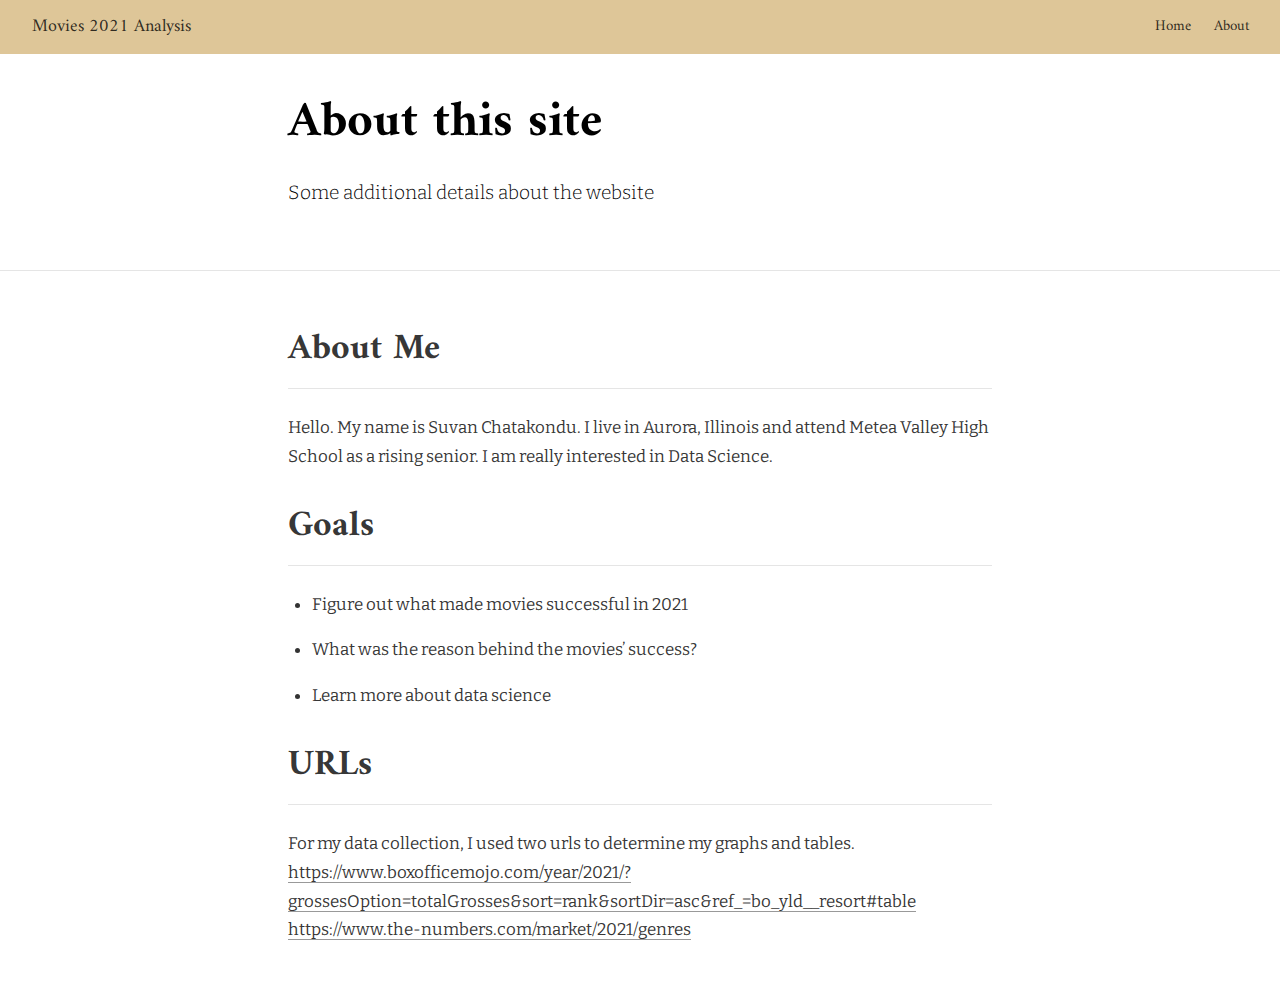
==== commit c47dd2b4: "version 1, my edits" ====
--- a/docs/about.html
+++ b/docs/about.html
@@ -2066,6 +2066,318 @@
 
   </script>
 
+  <style type="text/css">
+  /* base variables */
+
+  /* Edit the CSS properties in this file to create a custom
+     Distill theme. Only edit values in the right column
+     for each row; values shown are the CSS defaults.
+     To return any property to the default,
+     you may set its value to: unset
+     All rows must end with a semi-colon.                      */
+
+  /* Optional: embed custom fonts here with `@import`          */
+  /* This must remain at the top of this file.                 */
+
+
+
+  html {
+    /*-- Main font sizes --*/
+    --title-size:      50px;
+    --body-size:       1.06rem;
+    --code-size:       14px;
+    --aside-size:      12px;
+    --fig-cap-size:    13px;
+    /*-- Main font colors --*/
+    --title-color:     #000000;
+    --header-color:    rgba(0, 0, 0, 0.8);
+    --body-color:      rgba(0, 0, 0, 0.8);
+    --aside-color:     rgba(0, 0, 0, 0.6);
+    --fig-cap-color:   rgba(0, 0, 0, 0.6);
+    /*-- Specify custom fonts ~~~ must be imported above   --*/
+    --heading-font:    sans-serif;
+    --mono-font:       monospace;
+    --body-font:       sans-serif;
+    --navbar-font:     sans-serif;  /* websites + blogs only */
+  }
+
+  /*-- ARTICLE METADATA --*/
+  d-byline {
+    --heading-size:    0.6rem;
+    --heading-color:   rgba(0, 0, 0, 0.5);
+    --body-size:       0.8rem;
+    --body-color:      rgba(0, 0, 0, 0.8);
+  }
+
+  /*-- ARTICLE TABLE OF CONTENTS --*/
+  .d-contents {
+    --heading-size:    18px;
+    --contents-size:   13px;
+  }
+
+  /*-- ARTICLE APPENDIX --*/
+  d-appendix {
+    --heading-size:    15px;
+    --heading-color:   rgba(0, 0, 0, 0.65);
+    --text-size:       0.8em;
+    --text-color:      rgba(0, 0, 0, 0.5);
+  }
+
+  /*-- WEBSITE HEADER + FOOTER --*/
+  /* These properties only apply to Distill sites and blogs  */
+
+  .distill-site-header {
+    --title-size:       18px;
+    --text-color:       rgba(255, 255, 255, 0.8);
+    --text-size:        15px;
+    --hover-color:      white;
+    --bkgd-color:       #0F2E3D;
+  }
+
+  .distill-site-footer {
+    --text-color:       rgba(255, 255, 255, 0.8);
+    --text-size:        15px;
+    --hover-color:      white;
+    --bkgd-color:       #0F2E3D;
+  }
+
+  /*-- Additional custom styles --*/
+  /* Add any additional CSS rules below                      */
+  </style>
+  <style type="text/css">
+  /* base variables */
+
+  /* Edit the CSS properties in this file to create a custom
+     Distill theme. Only edit values in the right column
+     for each row; values shown are the CSS defaults.
+     To return any property to the default,
+     you may set its value to: unset
+     All rows must end with a semi-colon.                      */
+
+  /* Optional: embed custom fonts here with `@import`          */
+  /* This must remain at the top of this file.                 */
+  @import url('https://fonts.googleapis.com/css2?family=Amiri');
+  @import url('https://fonts.googleapis.com/css2?family=Bitter');
+  @import url('https://fonts.googleapis.com/css2?family=DM+Mono');
+
+
+  html {
+    /*-- Main font sizes --*/
+    --title-size:      50px;
+    --body-size:       1.06rem;
+    --code-size:       14px;
+    --aside-size:      12px;
+    --fig-cap-size:    13px;
+    /*-- Main font colors --*/
+    --title-color:     #000000;
+    --header-color:    rgba(0, 0, 0, 0.8);
+    --body-color:      rgba(0, 0, 0, 0.8);
+    --aside-color:     rgba(0, 0, 0, 0.6);
+    --fig-cap-color:   rgba(0, 0, 0, 0.6);
+    /*-- Specify custom fonts ~~~ must be imported above   --*/
+    --heading-font:    "Amiri", serif;
+    --mono-font:       "DM Mono", monospace;
+    --body-font:       "Bitter", sans-serif;
+    --navbar-font:     "Amiri", serif;  /* websites + blogs only */
+  }
+
+  /*-- ARTICLE METADATA --*/
+  d-byline {
+    --heading-size:    0.6rem;
+    --heading-color:   rgba(0, 0, 0, 0.5);
+    --body-size:       0.8rem;
+    --body-color:      rgba(0, 0, 0, 0.8);
+  }
+
+  /*-- ARTICLE TABLE OF CONTENTS --*/
+  .d-contents {
+    --heading-size:    18px;
+    --contents-size:   13px;
+  }
+
+  /*-- ARTICLE APPENDIX --*/
+  d-appendix {
+    --heading-size:    15px;
+    --heading-color:   rgba(0, 0, 0, 0.65);
+    --text-size:       0.8em;
+    --text-color:      rgba(0, 0, 0, 0.5);
+  }
+
+  /*-- WEBSITE HEADER + FOOTER --*/
+  /* These properties only apply to Distill sites and blogs  */
+
+  .distill-site-header {
+    --title-size:       18px;
+    --text-color:       rgba(0, 0, 0, 0.8);
+    --text-size:        15px;
+    --hover-color:      white;
+    --bkgd-color:       #DEC698;
+  }
+
+  .distill-site-footer {
+    --text-color:       rgba(255, 255, 255, 0.8);
+    --text-size:        15px;
+    --hover-color:      white;
+    --bkgd-color:       #DEC698;
+  }
+
+  /*-- Additional custom styles --*/
+  /* Add any additional CSS rules below                      */
+  </style>
+  <style type="text/css">
+  /* base style */
+
+  /* FONT FAMILIES */
+
+  :root {
+    --heading-default: -apple-system, BlinkMacSystemFont, "Segoe UI", Roboto, Oxygen, Ubuntu, Cantarell, "Fira Sans", "Droid Sans", "Helvetica Neue", Arial, sans-serif;
+    --mono-default: Consolas, Monaco, 'Andale Mono', 'Ubuntu Mono', monospace;
+    --body-default: -apple-system, BlinkMacSystemFont, "Segoe UI", Roboto, Oxygen, Ubuntu, Cantarell, "Fira Sans", "Droid Sans", "Helvetica Neue", Arial, sans-serif;
+  }
+
+  body,
+  .posts-list .post-preview p,
+  .posts-list .description p {
+    font-family: var(--body-font), var(--body-default);
+  }
+
+  h1, h2, h3, h4, h5, h6,
+  .posts-list .post-preview h2,
+  .posts-list .description h2 {
+    font-family: var(--heading-font), var(--heading-default);
+  }
+
+  d-article div.sourceCode code,
+  d-article pre code {
+    font-family: var(--mono-font), var(--mono-default);
+  }
+
+
+  /*-- TITLE --*/
+  d-title h1,
+  .posts-list > h1 {
+    color: var(--title-color, black);
+  }
+
+  d-title h1 {
+    font-size: var(--title-size, 50px);
+  }
+
+  /*-- HEADERS --*/
+  d-article h1,
+  d-article h2,
+  d-article h3,
+  d-article h4,
+  d-article h5,
+  d-article h6 {
+    color: var(--header-color, rgba(0, 0, 0, 0.8));
+  }
+
+  /*-- BODY --*/
+  d-article > p,  /* only text inside of <p> tags */
+  d-article > ul, /* lists */
+  d-article > ol {
+    color: var(--body-color, rgba(0, 0, 0, 0.8));
+    font-size: var(--body-size, 1.06rem);
+  }
+
+
+  /*-- CODE --*/
+  d-article div.sourceCode code,
+  d-article pre code {
+    font-size: var(--code-size, 14px);
+  }
+
+  /*-- ASIDE --*/
+  d-article aside {
+    font-size: var(--aside-size, 12px);
+    color: var(--aside-color, rgba(0, 0, 0, 0.6));
+  }
+
+  /*-- FIGURE CAPTIONS --*/
+  figure .caption,
+  figure figcaption,
+  .figure .caption {
+    font-size: var(--fig-cap-size, 13px);
+    color: var(--fig-cap-color, rgba(0, 0, 0, 0.6));
+  }
+
+  /*-- METADATA --*/
+  d-byline h3 {
+    font-size: var(--heading-size, 0.6rem);
+    color: var(--heading-color, rgba(0, 0, 0, 0.5));
+  }
+
+  d-byline {
+    font-size: var(--body-size, 0.8rem);
+    color: var(--body-color, rgba(0, 0, 0, 0.8));
+  }
+
+  d-byline a,
+  d-article d-byline a {
+    color: var(--body-color, rgba(0, 0, 0, 0.8));
+  }
+
+  /*-- TABLE OF CONTENTS --*/
+  .d-contents nav h3 {
+    font-size: var(--heading-size, 18px);
+  }
+
+  .d-contents nav a {
+    font-size: var(--contents-size, 13px);
+  }
+
+  /*-- APPENDIX --*/
+  d-appendix h3 {
+    font-size: var(--heading-size, 15px);
+    color: var(--heading-color, rgba(0, 0, 0, 0.65));
+  }
+
+  d-appendix {
+    font-size: var(--text-size, 0.8em);
+    color: var(--text-color, rgba(0, 0, 0, 0.5));
+  }
+
+  d-appendix d-footnote-list a.footnote-backlink {
+    color: var(--text-color, rgba(0, 0, 0, 0.5));
+  }
+
+  /*-- WEBSITE HEADER + FOOTER --*/
+  .distill-site-header .title {
+    font-size: var(--title-size, 18px);
+    font-family: var(--navbar-font), var(--heading-default);
+  }
+
+  .distill-site-header a,
+  .nav-dropdown .nav-dropbtn {
+    font-family: var(--navbar-font), var(--heading-default);
+  }
+
+  .nav-dropdown .nav-dropbtn {
+    color: var(--text-color, rgba(255, 255, 255, 0.8));
+    font-size: var(--text-size, 15px);
+  }
+
+  .distill-site-header a:hover,
+  .nav-dropdown:hover .nav-dropbtn {
+    color: var(--hover-color, white);
+  }
+
+  .distill-site-header {
+    font-size: var(--text-size, 15px);
+    color: var(--text-color, rgba(255, 255, 255, 0.8));
+    background-color: var(--bkgd-color, #0F2E3D);
+  }
+
+  .distill-site-footer {
+    font-size: var(--text-size, 15px);
+    color: var(--text-color, rgba(255, 255, 255, 0.8));
+    background-color: var(--bkgd-color, #0F2E3D);
+  }
+
+  .distill-site-footer a:hover {
+    color: var(--hover-color, white);
+  }</style>
   <!--/radix_placeholder_distill-->
   <script src="site_libs/header-attrs-2.14/header-attrs.js"></script>
   <script src="site_libs/popper-2.6.0/popper.min.js"></script>
@@ -2117,6 +2429,23 @@
 
 
 <div class="d-article">
+<h2 id="about-me">About Me</h2>
+<p>Hello. My name is Suvan Chatakondu. I live in Aurora, Illinois and
+attend Metea Valley High School as a rising senior. I am really
+interested in Data Science.</p>
+<h2 id="goals">Goals</h2>
+<ul>
+<li>Figure out what made movies successful in 2021</li>
+<li>What was the reason behind the movies’ success?</li>
+<li>Learn more about data science</li>
+</ul>
+<h2 id="urls">URLs</h2>
+<p>For my data collection, I used two urls to determine my graphs and
+tables. <a
+href="https://www.boxofficemojo.com/year/2021/?grossesOption=totalGrosses&amp;sort=rank&amp;sortDir=asc&amp;ref_=bo_yld__resort#table"
+class="uri">https://www.boxofficemojo.com/year/2021/?grossesOption=totalGrosses&amp;sort=rank&amp;sortDir=asc&amp;ref_=bo_yld__resort#table</a>
+<a href="https://www.the-numbers.com/market/2021/genres"
+class="uri">https://www.the-numbers.com/market/2021/genres</a></p>
 <div class="sourceCode" id="cb1"><pre
 class="sourceCode r distill-force-highlighting-css"><code class="sourceCode r"></code></pre></div>
 <!--radix_placeholder_article_footer-->
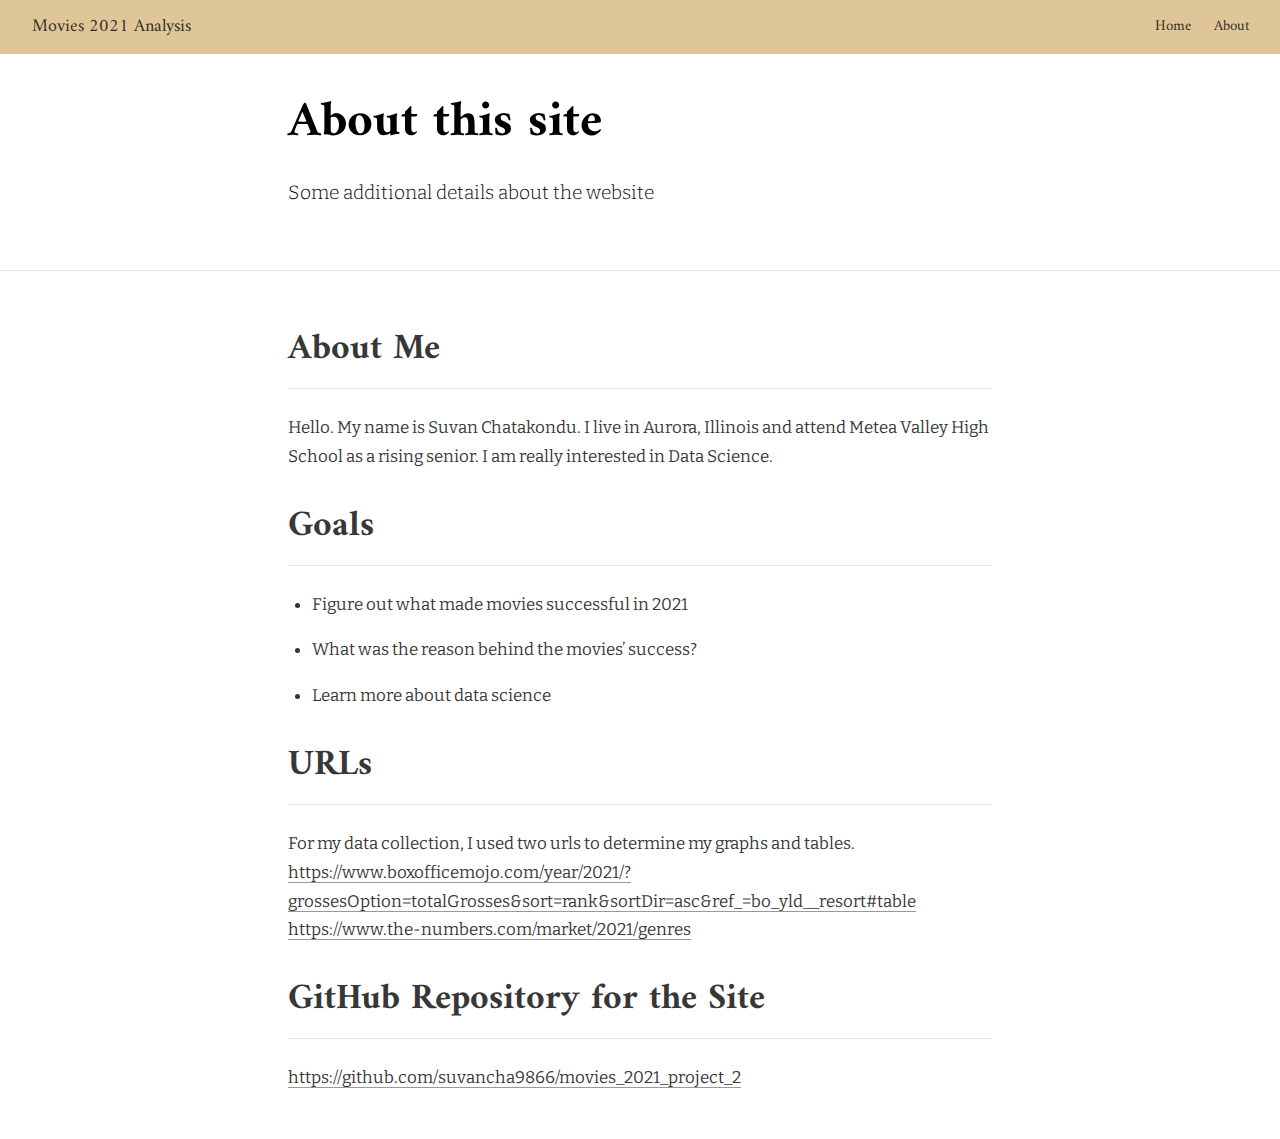
==== commit 63f0b0bd: "added repository link in about page" ====
--- a/docs/about.html
+++ b/docs/about.html
@@ -92,6 +92,7 @@
 
   <meta property="description" itemprop="description" content="Some additional details about the website"/>
 
+  <link rel="icon" type="image/png" href="favicon.png"/>
 
 
   <!--  https://developers.facebook.com/docs/sharing/webmasters#markup -->
@@ -2446,6 +2447,10 @@
 class="uri">https://www.boxofficemojo.com/year/2021/?grossesOption=totalGrosses&amp;sort=rank&amp;sortDir=asc&amp;ref_=bo_yld__resort#table</a>
 <a href="https://www.the-numbers.com/market/2021/genres"
 class="uri">https://www.the-numbers.com/market/2021/genres</a></p>
+<h2 id="github-repository-for-the-site">GitHub Repository for the
+Site</h2>
+<p><a href="https://github.com/suvancha9866/movies_2021_project_2"
+class="uri">https://github.com/suvancha9866/movies_2021_project_2</a></p>
 <div class="sourceCode" id="cb1"><pre
 class="sourceCode r distill-force-highlighting-css"><code class="sourceCode r"></code></pre></div>
 <!--radix_placeholder_article_footer-->
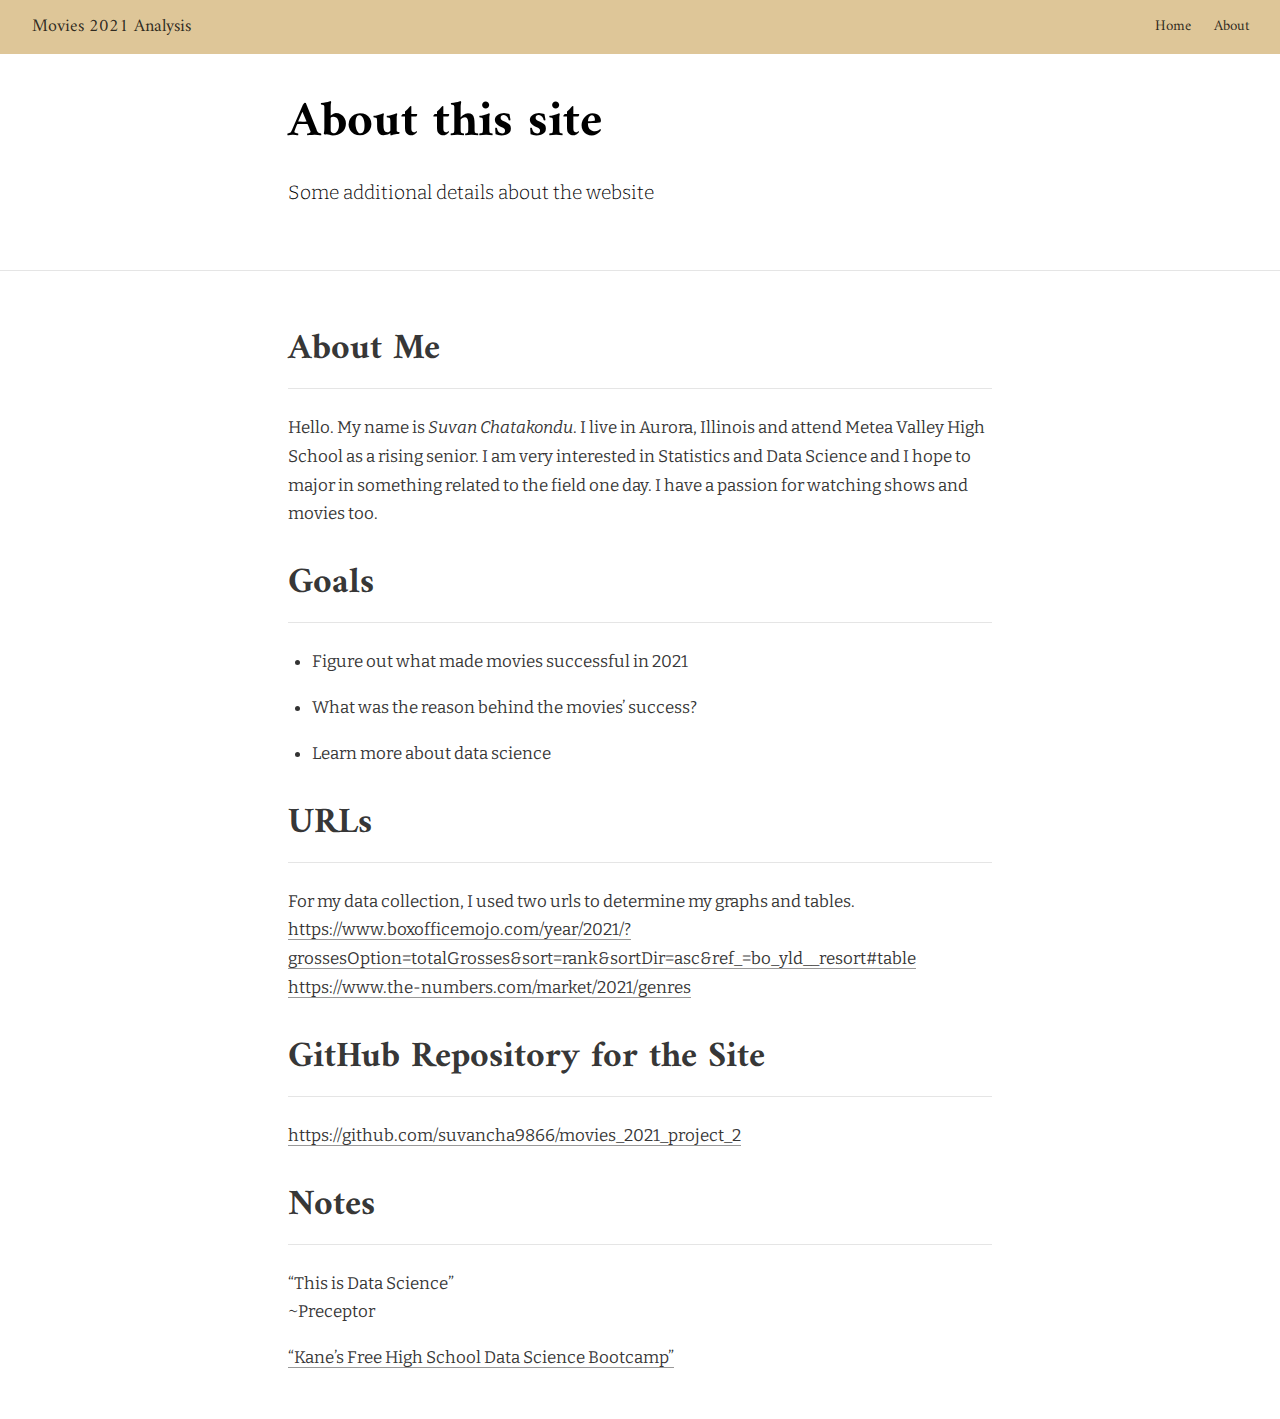
==== commit 7c556a8f: "added preceptor note" ====
--- a/docs/about.html
+++ b/docs/about.html
@@ -2431,9 +2431,11 @@
 
 <div class="d-article">
 <h2 id="about-me">About Me</h2>
-<p>Hello. My name is Suvan Chatakondu. I live in Aurora, Illinois and
-attend Metea Valley High School as a rising senior. I am really
-interested in Data Science.</p>
+<p>Hello. My name is <em>Suvan Chatakondu</em>. I live in Aurora,
+Illinois and attend Metea Valley High School as a rising senior. I am
+very interested in Statistics and Data Science and I hope to major in
+something related to the field one day. I have a passion for watching
+shows and movies too.</p>
 <h2 id="goals">Goals</h2>
 <ul>
 <li>Figure out what made movies successful in 2021</li>
@@ -2451,6 +2453,11 @@
 Site</h2>
 <p><a href="https://github.com/suvancha9866/movies_2021_project_2"
 class="uri">https://github.com/suvancha9866/movies_2021_project_2</a></p>
+<h2 id="notes">Notes</h2>
+<p>“This is Data Science”<br />
+~Preceptor</p>
+<p><a href="https://bootcamp.davidkane.info">“Kane’s Free High School
+Data Science Bootcamp”</a></p>
 <div class="sourceCode" id="cb1"><pre
 class="sourceCode r distill-force-highlighting-css"><code class="sourceCode r"></code></pre></div>
 <!--radix_placeholder_article_footer-->
